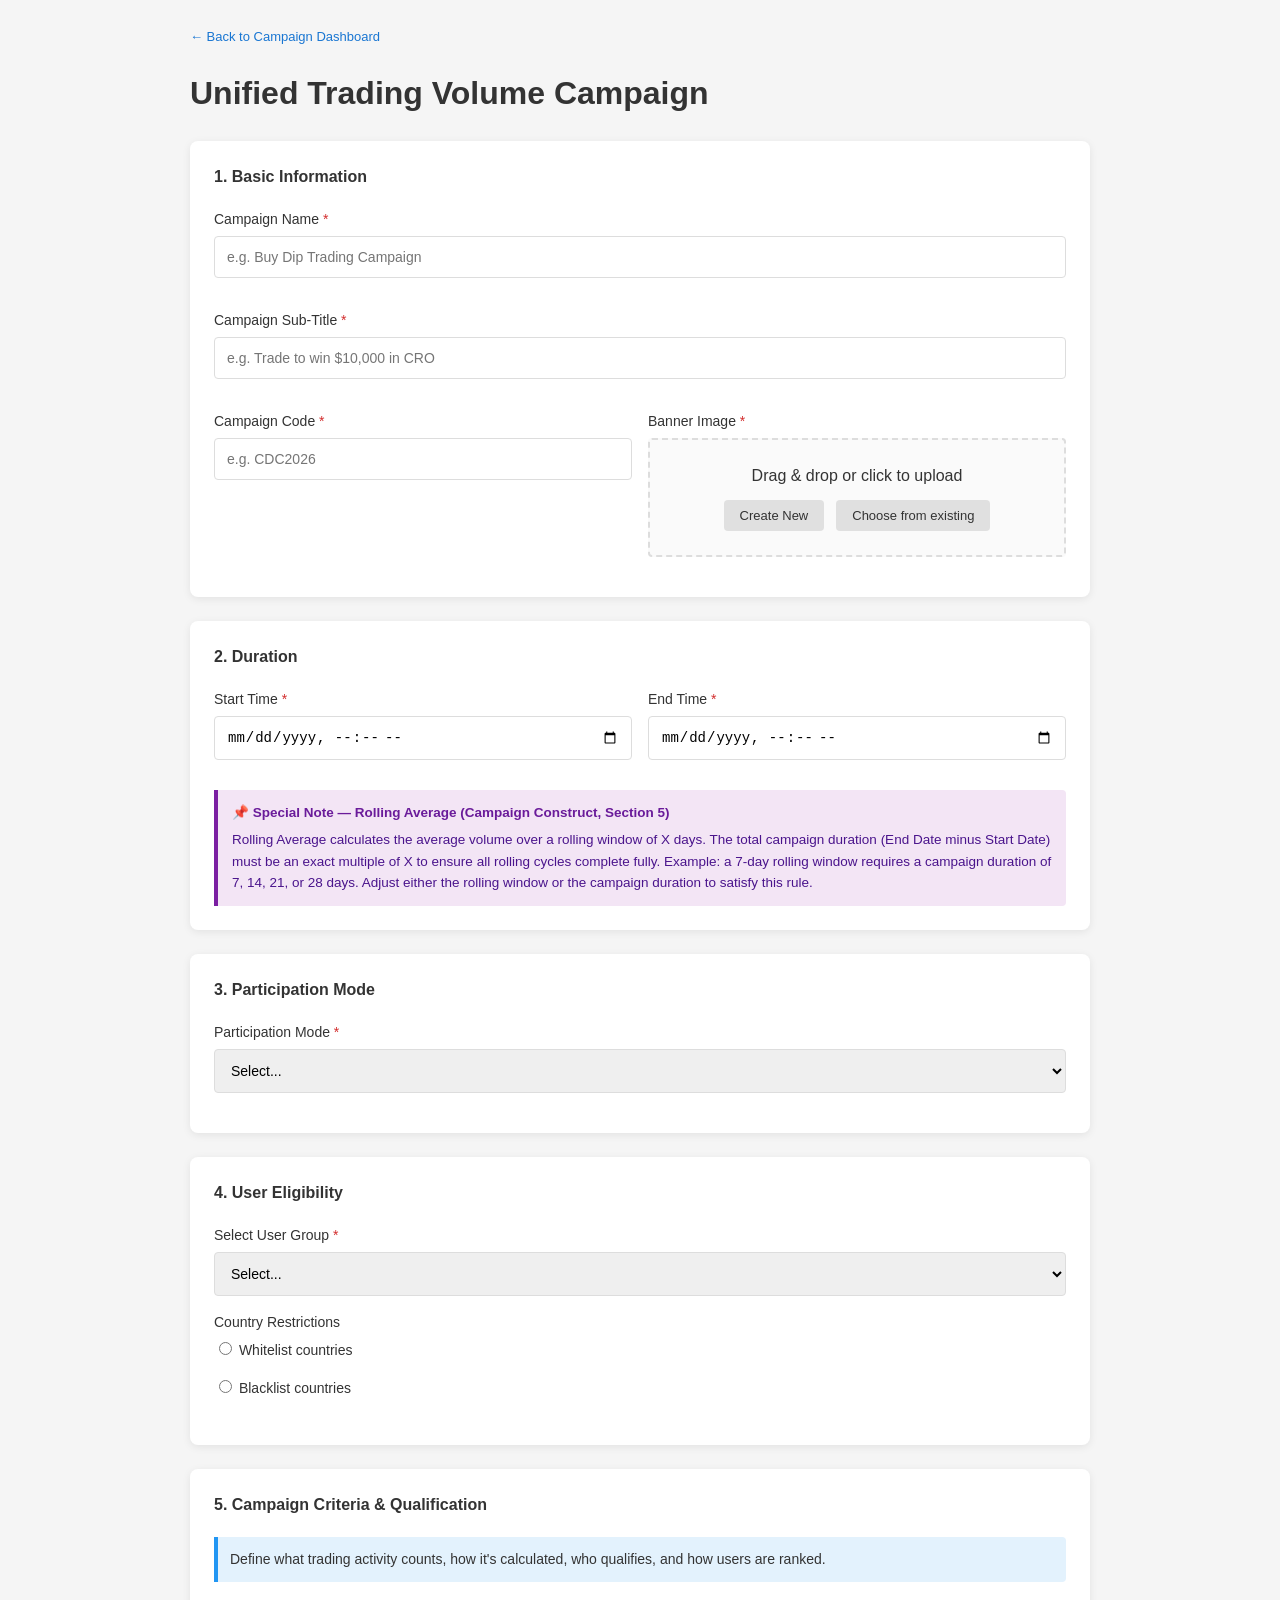
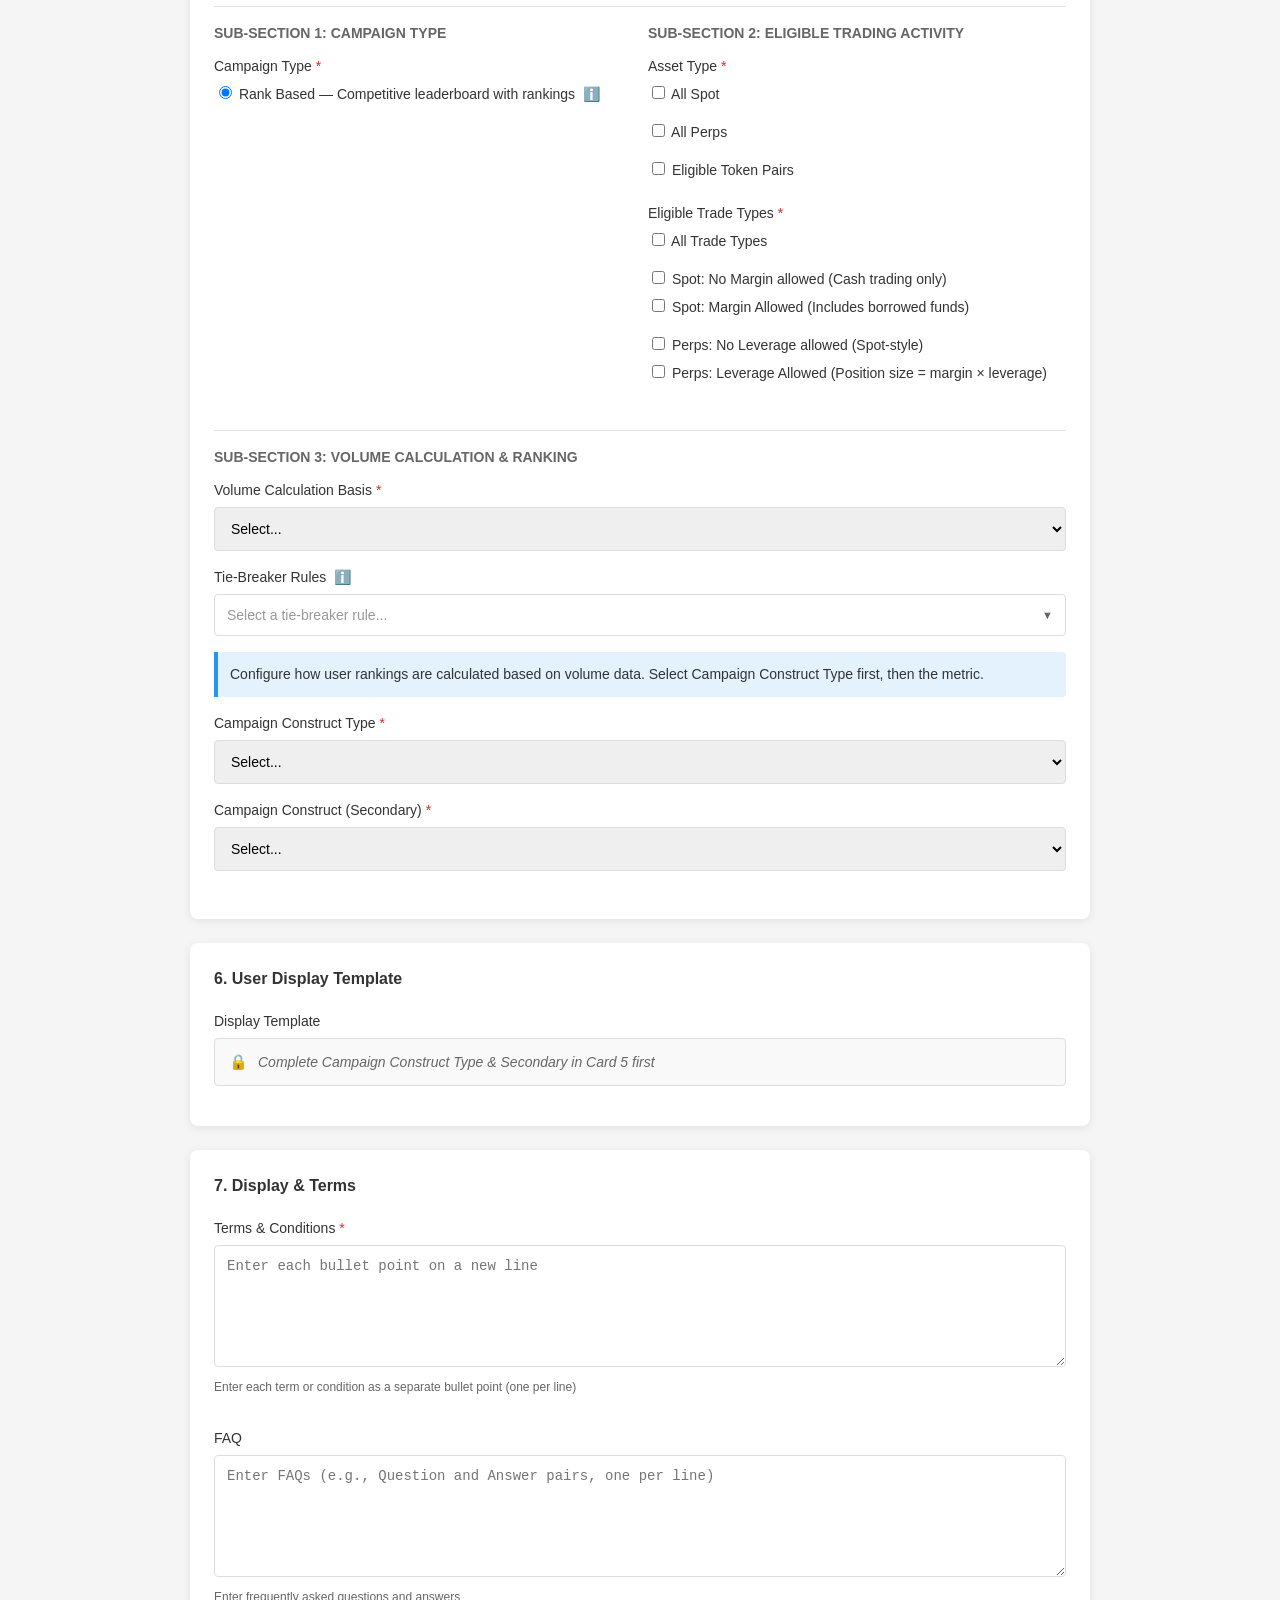
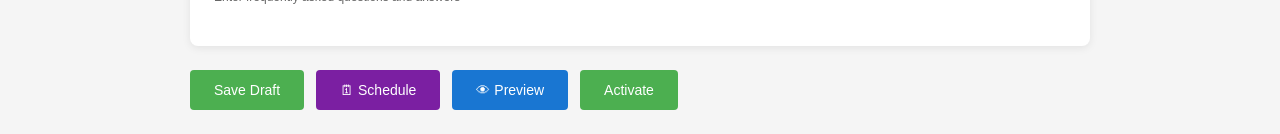
==== index.html @ dad56380 "Initial commit — Unified Campaign Management Tool Made-with: Cursor" ====
<!DOCTYPE html>
<html lang="en">
<head>
  <meta charset="UTF-8">
  <meta name="viewport" content="width=device-width, initial-scale=1.0">
  <title>Unified Trading Volume Campaign Management</title>
  <style>
    :root {
      --bg: #f5f5f5;
      --card-bg: #fff;
      --card-shadow: 0 2px 8px rgba(0,0,0,0.08);
      --card-radius: 8px;
      --text-dark: #333;
      --text-gray: #666;
      --border: #ddd;
      --border-light: #e0e0e0;
      --primary: #4CAF50;
      --primary-hover: #45a049;
      --secondary-bg: #e0e0e0;
      --info-bg: #e3f2fd;
      --info-border: #2196f3;
      --success-bg: #e8f5e9;
      --success-border: #4caf50;
      --error: #d32f2f;
      --spacing-card: 24px;
      --spacing-field: 16px;
      --input-padding: 12px;
      --input-radius: 4px;
    }

    * { box-sizing: border-box; }
    body { font-family: -apple-system, BlinkMacSystemFont, 'Segoe UI', Roboto, sans-serif; background: var(--bg); color: var(--text-dark); margin: 0; padding: 24px; line-height: 1.5; }

    .layout { max-width: 900px; margin: 0 auto; }

    .card { background: var(--card-bg); border-radius: var(--card-radius); box-shadow: var(--card-shadow); padding: 24px; margin-bottom: var(--spacing-card); }
    .card-title { font-size: 16px; font-weight: bold; color: var(--text-dark); margin: 0 0 20px 0; }
    .subheader { font-size: 14px; font-weight: 500; color: var(--text-gray); margin: 16px 0 8px 0; }
    .subsection-title { font-size: 14px; font-weight: 600; color: var(--text-dark); margin: 20px 0 10px 0; }

    .grid-2 { display: grid; grid-template-columns: 1fr 1fr; gap: var(--spacing-field); }
    .grid-2 .min-w-0 { min-width: 0; }
    .full-width { grid-column: 1 / -1; }
    .field { margin-bottom: var(--spacing-field); }
    .field label { display: block; font-size: 14px; color: var(--text-dark); margin-bottom: 6px; }
    .field label .required { color: var(--error); }
    .field input[type="text"], .field input[type="number"], .field input[type="url"], .field input[type="datetime-local"],
    .field select, .field textarea { width: 100%; padding: var(--input-padding); border: 1px solid var(--border); border-radius: var(--input-radius); font-size: 14px; }
    .field input:focus, .field select:focus, .field textarea:focus { outline: none; border-color: var(--primary); }
    .field .helper { font-size: 12px; color: var(--text-gray); margin-top: 4px; }
    .field.error input, .field.error select { border-color: var(--error); }
    .field .error-msg { font-size: 12px; color: var(--error); margin-top: 4px; }

    .info-block { background: var(--info-bg); border-left: 4px solid var(--info-border); padding: 12px; margin: 16px 0; border-radius: 0 4px 4px 0; font-size: 14px; }
    .info-block-purple { background: #f3e5f5; border-left: 4px solid #7b1fa2; padding: 12px 14px; margin: 14px 0 0; border-radius: 0 4px 4px 0; font-size: 13.5px; color: #4a148c; line-height: 1.6; }
    .info-block-purple .purple-note-title { display: block; font-weight: 700; margin-bottom: 5px; color: #6a1b9a; }
    .message-block { background: var(--success-bg); border-left: 4px solid var(--success-border); padding: 16px; margin: 16px 0; border-radius: 0 4px 4px 0; font-size: 14px; }
    .definition-block { background: var(--success-bg); border-left: 4px solid var(--success-border); padding: 16px; margin: 16px 0; border-radius: 0 4px 4px 0; font-size: 14px; color: var(--text-dark); }
    .braze-segment-msg { background: #ffebee; border-left: 4px solid var(--error); padding: 16px; margin: 16px 0; border-radius: 0 4px 4px 0; font-size: 14px; color: var(--text-dark); }

    .divider { border-top: 1px solid var(--border-light); margin: 24px 0; padding-top: 16px; }
    .divider-label { font-size: 14px; font-weight: 600; color: var(--text-gray); margin-bottom: 12px; }

    .toggle-wrap { display: flex; align-items: center; gap: 12px; }
    .toggle { width: 48px; height: 26px; background: var(--border); border-radius: 13px; cursor: pointer; position: relative; transition: background 0.2s; }
    .toggle.active { background: var(--primary); }
    .toggle::after { content: ''; position: absolute; width: 22px; height: 22px; background: #fff; border-radius: 50%; top: 2px; left: 2px; transition: left 0.2s; box-shadow: 0 1px 3px rgba(0,0,0,0.3); }
    .toggle.active::after { left: 24px; }

    .btn { padding: 12px 24px; border-radius: var(--input-radius); font-size: 14px; font-weight: 500; cursor: pointer; border: none; transition: background 0.2s; }
    .btn-primary { background: var(--primary); color: #fff; }
    .btn-primary:hover { background: var(--primary-hover); }
    .btn-secondary { background: var(--secondary-bg); color: var(--text-dark); }
    .btn-secondary:hover { background: #d0d0d0; }
    .btn-sm { padding: 8px 16px; font-size: 13px; }
    .btn-row { display: flex; gap: 12px; margin-top: 16px; }

    .checkbox-group, .radio-group { display: flex; flex-direction: column; gap: 10px; }
    .checkbox-item, .radio-item { display: flex; align-items: flex-start; gap: 8px; cursor: pointer; }
    .checkbox-item input, .radio-item input { margin-top: 3px; }
    .info-icon { color: var(--info-border); cursor: help; font-size: 14px; margin-left: 4px; }
    .tooltip { position: relative; }
    .tooltip:hover::after { content: attr(data-tooltip); position: absolute; left: 0; top: 100%; background: #333; color: #fff; padding: 8px 12px; border-radius: 4px; font-size: 12px; white-space: normal; width: 220px; z-index: 10; margin-top: 4px; }

    .drop-zone { border: 2px dashed var(--border); border-radius: var(--input-radius); padding: 24px; text-align: center; background: #fafafa; cursor: pointer; transition: border-color 0.2s; }
    .drop-zone:hover, .drop-zone.dragover { border-color: var(--primary); background: #f0f8f0; }
    .drop-zone .file-name { font-size: 13px; color: var(--text-gray); margin-top: 8px; }
    .drop-zone-actions { display: flex; gap: 12px; margin-top: 12px; justify-content: center; }

    .table-wrap { overflow-x: auto; margin-top: 12px; }
    table { width: 100%; border-collapse: collapse; font-size: 14px; }
    th, td { padding: 12px; border: 1px solid var(--border-light); text-align: left; }
    th { background: #f9f9f9; font-weight: 600; }
    .attributes-column { margin-top: 20px; border: 1px solid var(--border-light); border-radius: var(--input-radius); overflow: hidden; }
    .attributes-column .column-header { background: #f0f4f8; padding: 14px 16px; font-weight: 600; font-size: 15px; border-bottom: 1px solid var(--border-light); }
    .attributes-column .attributes-table { width: 100%; border-collapse: collapse; }
    .attributes-column .attributes-table td { padding: 12px 16px; border-bottom: 1px solid var(--border-light); vertical-align: middle; }
    .attributes-column .attributes-table td:first-child { width: 220px; font-weight: 500; color: var(--text-dark); background: #fafafa; }
    .attributes-column .attributes-table tr:last-child td { border-bottom: none; }
    .attributes-column .attributes-table input, .attributes-column .attributes-table select { width: 100%; max-width: 320px; }
    .table-actions { display: flex; gap: 8px; align-items: center; }
    .multi-select-inline { display: flex; flex-wrap: wrap; gap: 8px; }
    .multi-select-inline label { display: flex; align-items: center; gap: 4px; font-weight: normal; }


    .hidden { display: none !important; }
    .disabled { opacity: 0.6; pointer-events: none; }

    /* Preview button */
    .btn-preview { background: #1976d2; color: #fff; }
    .btn-preview:hover { background: #1565c0; }

    /* Schedule button */
    .btn-scheduled { background: #7b1fa2; color: #fff; }
    .btn-scheduled:hover { background: #6a1b9a; }

    /* ── End-user Preview Modal ─────────────────────────────────────── */
    .preview-modal-overlay { display: none; position: fixed; inset: 0; z-index: 1000; flex-direction: column; }
    .preview-modal-overlay.open { display: flex; }

    /* Top bar */
    .eu-close-bar { background: #12122a; color: #fff; display: flex; align-items: center; justify-content: space-between; padding: 10px 20px; flex-shrink: 0; border-bottom: 1px solid #2a2a4a; gap: 12px; }
    .eu-close-bar-left { display: flex; align-items: center; gap: 10px; font-size: 13px; font-weight: 500; }
    .eu-preview-tag { background: #1976d2; color: #fff; font-size: 10px; font-weight: 700; padding: 3px 9px; border-radius: 10px; letter-spacing: 0.06em; text-transform: uppercase; }
    .eu-close-btn { background: none; border: 1px solid #444; color: #ccc; padding: 6px 16px; border-radius: 4px; cursor: pointer; font-size: 13px; }
    .eu-close-btn:hover { background: #333; color: #fff; }

    /* Page container */
    .eu-page { flex: 1; overflow-y: auto; background: #080814; color: #fff; font-family: -apple-system, BlinkMacSystemFont, 'Segoe UI', Roboto, sans-serif; }

    /* Nav */
    .eu-nav { background: #0d0d1c; border-bottom: 1px solid #1e1e36; padding: 0 28px; display: flex; align-items: center; justify-content: space-between; height: 52px; }
    .eu-nav-logo { font-weight: 800; font-size: 15px; letter-spacing: 0.02em; display: flex; align-items: center; gap: 8px; }
    .eu-nav-logo-icon { width: 28px; height: 28px; background: linear-gradient(135deg,#1976d2,#42a5f5); border-radius: 6px; display:flex; align-items:center; justify-content:center; font-size:14px; }
    .eu-nav-links { display: flex; gap: 22px; font-size: 13px; color: #888; }
    .eu-nav-btn { background: #1976d2; color: #fff; padding: 7px 18px; border-radius: 5px; font-size: 13px; font-weight: 600; border: none; cursor: pointer; }

    /* Hero */
    .eu-hero { position: relative; min-height: 300px; display: flex; flex-direction: column; align-items: center; justify-content: center; padding: 50px 24px 40px; text-align: center; overflow: hidden; }
    .eu-hero-bg { position: absolute; inset: 0; background: linear-gradient(135deg,#0d0d2e 0%,#1a083a 45%,#08142e 100%); }
    .eu-hero-overlay { position: absolute; inset: 0; background: url("data:image/svg+xml,%3Csvg width='60' height='60' viewBox='0 0 60 60' xmlns='http://www.w3.org/2000/svg'%3E%3Cg fill='none' fill-rule='evenodd'%3E%3Cg fill='%23ffffff' fill-opacity='0.02'%3E%3Cpath d='M36 34v-4h-2v4h-4v2h4v4h2v-4h4v-2h-4zm0-30V0h-2v4h-4v2h4v4h2V6h4V4h-4zM6 34v-4H4v4H0v2h4v4h2v-4h4v-2H6zM6 4V0H4v4H0v2h4v4h2V6h4V4H6z'/%3E%3C/g%3E%3C/g%3E%3C/svg%3E"); }
    .eu-hero-content { position: relative; z-index: 2; max-width: 560px; }
    .eu-hero-eyebrow { font-size: 11px; font-weight: 700; text-transform: uppercase; letter-spacing: 0.12em; color: #42a5f5; margin-bottom: 10px; }
    .eu-hero-title { font-size: 38px; font-weight: 900; margin: 0 0 10px; letter-spacing: -0.03em; line-height: 1.1; }
    .eu-hero-subtitle { font-size: 16px; color: #99aacc; margin: 0 0 24px; }
    .eu-countdown-wrap { margin-bottom: 24px; }
    .eu-countdown-label { font-size: 12px; color: #666; margin-bottom: 8px; text-transform: uppercase; letter-spacing: 0.08em; }
    .eu-countdown { display: flex; align-items: flex-start; justify-content: center; gap: 8px; }
    .eu-timer-unit { display: flex; flex-direction: column; align-items: center; }
    .eu-timer-block { background: rgba(255,255,255,0.08); border: 1px solid rgba(255,255,255,0.1); border-radius: 8px; padding: 8px 14px; font-size: 26px; font-weight: 800; min-width: 60px; text-align: center; line-height: 1; }
    .eu-timer-name { font-size: 10px; color: #666; margin-top: 4px; letter-spacing: 0.06em; }
    .eu-timer-sep { font-size: 24px; font-weight: 700; color: #444; padding-top: 8px; }
    .eu-cta-btn { background: linear-gradient(135deg,#1976d2,#42a5f5); color: #fff; border: none; padding: 13px 40px; border-radius: 7px; font-size: 15px; font-weight: 700; cursor: pointer; letter-spacing: 0.02em; }

    /* Tabs */
    .eu-tabs { background: #0d0d1c; border-bottom: 1px solid #1e1e36; display: flex; padding: 0 28px; }
    .eu-tab { padding: 15px 22px; font-size: 14px; color: #666; cursor: pointer; border-bottom: 2px solid transparent; transition: all 0.15s; white-space: nowrap; }
    .eu-tab:hover { color: #aaa; }
    .eu-tab.active { color: #fff; border-bottom-color: #1976d2; font-weight: 600; }

    /* Content area */
    .eu-content { padding: 28px; max-width: 900px; margin: 0 auto; }
    .eu-tab-pane { display: none; }
    .eu-tab-pane.active { display: block; }

    /* Rewards */
    .eu-section-intro { font-size: 13px; color: #888; margin-bottom: 20px; line-height: 1.6; }
    .eu-wta-box { background: linear-gradient(135deg,#111130,#0d1830); border: 1px solid #2a3a6a; border-radius: 12px; padding: 22px 26px; margin-bottom: 20px; display: flex; align-items: center; gap: 22px; }
    .eu-wta-img { width: 88px; height: 88px; border-radius: 10px; background: linear-gradient(135deg,#1a1a3a,#0d2040); display: flex; align-items: center; justify-content: center; font-size: 38px; flex-shrink: 0; border: 1px solid #2a3a6a; }
    .eu-wta-badge { display: inline-block; background: #f57c00; color: #fff; font-size: 10px; font-weight: 700; padding: 2px 9px; border-radius: 10px; margin-bottom: 8px; letter-spacing: 0.05em; }
    .eu-wta-prize-amount { font-size: 30px; font-weight: 900; margin: 4px 0; }
    .eu-wta-desc { font-size: 12px; color: #778; line-height: 1.5; }
    .eu-prize-grid { display: grid; grid-template-columns: repeat(3,1fr); gap: 12px; }
    .eu-prize-card { background: #0e0e20; border: 1px solid #1e1e36; border-radius: 10px; padding: 18px 14px; text-align: center; }
    .eu-prize-rank-label { font-size: 10px; font-weight: 700; text-transform: uppercase; letter-spacing: 0.06em; margin-bottom: 8px; padding: 3px 10px; border-radius: 10px; display: inline-block; }
    .eu-prize-rank-label.r1 { background: rgba(255,215,0,0.15); color: #ffd700; }
    .eu-prize-rank-label.r2 { background: rgba(192,192,192,0.12); color: #c0c0c0; }
    .eu-prize-rank-label.r3 { background: rgba(205,127,50,0.15); color: #cd7f32; }
    .eu-prize-rank-label.rN { background: rgba(99,99,180,0.15); color: #9999ee; }
    .eu-prize-amount { font-size: 22px; font-weight: 800; margin: 6px 0 4px; }
    .eu-prize-vol { font-size: 11px; color: #556; }

    /* Leaderboard */
    .eu-my-stats { background: #0e0e22; border: 1px solid #1976d2; border-radius: 10px; padding: 14px 20px; display: flex; align-items: center; gap: 0; margin-bottom: 22px; }
    .eu-my-avatar { width: 38px; height: 38px; background: #1a2a4a; border-radius: 50%; display: flex; align-items: center; justify-content: center; font-size: 18px; margin-right: 14px; flex-shrink: 0; }
    .eu-my-name { font-weight: 700; font-size: 14px; }
    .eu-my-handle { font-size: 11px; color: #555; }
    .eu-my-stat-group { margin-left: auto; display: flex; gap: 28px; }
    .eu-my-stat { text-align: right; }
    .eu-my-stat-label { font-size: 11px; color: #666; margin-bottom: 2px; text-transform: uppercase; letter-spacing: 0.05em; }
    .eu-my-stat-value { font-size: 20px; font-weight: 800; }
    .eu-qualified-tag { font-size: 10px; background: rgba(76,175,80,0.2); color: #4caf50; border-radius: 8px; padding: 1px 7px; margin-left: 5px; vertical-align: middle; font-weight: 600; }
    .eu-lb-table { width: 100%; border-collapse: collapse; font-size: 13px; }
    .eu-lb-table thead th { text-align: left; padding: 9px 14px; color: #555; font-size: 11px; font-weight: 700; text-transform: uppercase; letter-spacing: 0.06em; border-bottom: 1px solid #1e1e36; }
    .eu-lb-table tbody td { padding: 11px 14px; border-bottom: 1px solid #0f0f22; }
    .eu-lb-table tbody tr:hover td { background: #0e0e22; }
    .eu-lb-num { font-weight: 800; color: #666; }
    .eu-lb-num.g { color: #ffd700; }
    .eu-lb-num.s { color: #c0c0c0; }
    .eu-lb-num.b { color: #cd7f32; }
    .eu-lb-vol { font-weight: 700; color: #dde; }
    .eu-lb-reward { color: #4caf50; font-weight: 700; }

    /* How to Participate */
    .eu-steps { display: grid; grid-template-columns: repeat(2,1fr); gap: 14px; }
    .eu-step { background: #0e0e22; border: 1px solid #1e1e36; border-radius: 10px; padding: 18px; display: flex; gap: 14px; align-items: flex-start; }
    .eu-step-num { width: 34px; height: 34px; border-radius: 50%; background: #1976d2; display: flex; align-items: center; justify-content: center; font-weight: 800; font-size: 15px; flex-shrink: 0; }
    .eu-step-title { font-weight: 700; font-size: 14px; margin-bottom: 5px; }
    .eu-step-desc { font-size: 12px; color: #778; line-height: 1.6; }

    /* Rules */
    .eu-rules-title { font-size: 18px; font-weight: 700; margin-bottom: 16px; }
    .eu-rules-list { list-style: none; padding: 0; margin: 0 0 28px; }
    .eu-rules-list li { padding: 9px 0 9px 18px; border-bottom: 1px solid #111128; font-size: 13px; color: #99aacc; line-height: 1.7; position: relative; }
    .eu-rules-list li::before { content: '•'; position: absolute; left: 0; color: #1976d2; font-weight: 900; font-size: 16px; line-height: 1.5; }
    .eu-faq-title { font-size: 18px; font-weight: 700; margin: 28px 0 16px; }
    .eu-faq-item { background: #0e0e22; border: 1px solid #1e1e36; border-radius: 8px; padding: 14px 18px; margin-bottom: 10px; }
    .eu-faq-q { font-size: 14px; font-weight: 600; margin-bottom: 6px; }
    .eu-faq-a { font-size: 13px; color: #778; line-height: 1.6; }

    /* Custom checkbox dropdown */
    .checkbox-dropdown { position: relative; width: 100%; }
    .checkbox-dropdown-trigger { width: 100%; padding: var(--input-padding); border: 1px solid var(--border); border-radius: var(--input-radius); font-size: 14px; background: #fff; cursor: pointer; display: flex; justify-content: space-between; align-items: center; user-select: none; text-align: left; }
    .checkbox-dropdown-trigger:focus { outline: none; border-color: var(--primary); }
    .checkbox-dropdown-trigger .trigger-label { color: var(--text-dark); flex: 1; overflow: hidden; text-overflow: ellipsis; white-space: nowrap; }
    .checkbox-dropdown-trigger .trigger-label.placeholder { color: #999; }
    .checkbox-dropdown-trigger .trigger-arrow { font-size: 11px; color: var(--text-gray); margin-left: 8px; transition: transform 0.2s; flex-shrink: 0; }
    .checkbox-dropdown-trigger.open .trigger-arrow { transform: rotate(180deg); }
    .checkbox-dropdown-panel { display: none; position: absolute; top: calc(100% + 4px); left: 0; right: 0; background: #fff; border: 1px solid var(--border); border-radius: var(--input-radius); box-shadow: 0 4px 16px rgba(0,0,0,0.12); z-index: 100; max-height: 320px; overflow-y: auto; }
    .checkbox-dropdown-panel.open { display: block; }
    .checkbox-dropdown-search { padding: 10px 12px; border-bottom: 1px solid var(--border-light); }
    .checkbox-dropdown-search input { width: 100%; padding: 8px 10px; border: 1px solid var(--border); border-radius: var(--input-radius); font-size: 13px; }
    .checkbox-dropdown-search input:focus { outline: none; border-color: var(--primary); }
    .checkbox-dropdown-group-label { padding: 8px 12px 4px; font-size: 11px; font-weight: 700; color: var(--text-gray); text-transform: uppercase; letter-spacing: 0.05em; background: #f9f9f9; border-bottom: 1px solid var(--border-light); }
    .checkbox-dropdown-item { display: flex; align-items: center; gap: 10px; padding: 9px 14px; cursor: pointer; font-size: 14px; transition: background 0.1s; }
    .checkbox-dropdown-item:hover { background: #f5f5f5; }
    .checkbox-dropdown-item input[type="checkbox"] { width: 15px; height: 15px; accent-color: var(--primary); flex-shrink: 0; cursor: pointer; margin: 0; }
    .checkbox-dropdown-item.checked { background: #f0faf0; }
    .checkbox-dropdown-footer { padding: 8px 12px; border-top: 1px solid var(--border-light); display: flex; justify-content: space-between; align-items: center; background: #fafafa; }
    .checkbox-dropdown-footer span { font-size: 12px; color: var(--text-gray); }
    .checkbox-dropdown-footer button { font-size: 12px; color: var(--error); background: none; border: none; cursor: pointer; padding: 0; }
    .checkbox-dropdown-footer button:hover { text-decoration: underline; }
    /* Auto-selected template display */
    .template-auto-display { display: flex; align-items: center; gap: 10px; padding: 12px 14px; border: 1px solid var(--border); border-radius: var(--input-radius); background: #f9f9f9; font-size: 14px; }
    .template-auto-display .template-auto-icon { font-size: 15px; flex-shrink: 0; }
    #templateAutoName { flex: 1; color: var(--text-gray); font-style: italic; }
    #templateAutoName.resolved { color: var(--text-dark); font-style: normal; font-weight: 500; }
    .template-auto-tag { background: var(--primary); color: #fff; font-size: 10px; font-weight: 700; padding: 3px 7px; border-radius: 10px; letter-spacing: 0.06em; flex-shrink: 0; }

    /* Payload template panel */
    .template-payload-header { display: flex; align-items: center; gap: 10px; background: #f0f4f8; border: 1px solid var(--border-light); border-radius: var(--input-radius) var(--input-radius) 0 0; padding: 12px 16px; font-weight: 600; font-size: 14px; margin-top: 16px; }
    .template-payload-badge { background: var(--primary); color: #fff; font-size: 11px; font-weight: 600; padding: 3px 8px; border-radius: 10px; text-transform: uppercase; letter-spacing: 0.04em; }
    .template-payload-body { border: 1px solid var(--border-light); border-top: none; border-radius: 0 0 var(--input-radius) var(--input-radius); padding: 20px; }
    .template-section-title { font-size: 12px; font-weight: 700; color: var(--text-gray); text-transform: uppercase; letter-spacing: 0.06em; margin: 0 0 12px 0; padding-bottom: 6px; border-bottom: 1px solid var(--border-light); }
    .template-payload-grid { display: grid; grid-template-columns: 1fr 1fr; gap: 14px; margin-bottom: 20px; }
    .template-payload-grid .full { grid-column: 1 / -1; }
    .template-field label { display: block; font-size: 13px; color: var(--text-dark); margin-bottom: 5px; font-weight: 500; }
    .template-field input, .template-field select, .template-field textarea { width: 100%; padding: 10px 12px; border: 1px solid var(--border); border-radius: var(--input-radius); font-size: 13px; }
    .template-field input:focus, .template-field select:focus, .template-field textarea:focus { outline: none; border-color: var(--primary); }
    .template-field .helper { font-size: 11px; color: var(--text-gray); margin-top: 3px; }
    /* Watermark overlay on payload panel */
    #templatePayloadPanel { position: relative; }
    #templatePayloadPanel::after {
      content: "This section will be designed once Tim Chen provides the template design";
      position: absolute;
      top: 50%; left: 50%;
      transform: translate(-50%, -50%) rotate(-35deg);
      font-size: 22px;
      font-weight: 800;
      color: rgba(25, 118, 210, 0.18);
      white-space: nowrap;
      pointer-events: none;
      letter-spacing: 0.01em;
      text-align: center;
      z-index: 5;
      width: 120%;
      line-height: 1.4;
    }

    /* Radio inside dropdown styled like checkmark */
    .checkbox-dropdown-item input[type="radio"] { width: 15px; height: 15px; accent-color: var(--primary); flex-shrink: 0; cursor: pointer; margin: 0; }
  </style>
</head>
<body>
  <div class="layout">
    <div class="form-main">
      <div style="margin-bottom:16px;">
        <a href="dashboard.html" style="font-size:13px;color:#1976d2;text-decoration:none;display:inline-flex;align-items:center;gap:5px;">
          ← Back to Campaign Dashboard
        </a>
      </div>
      <h1 style="margin-bottom: 24px;">Unified Trading Volume Campaign</h1>

      <!-- CARD 1: BASIC INFORMATION -->
      <div class="card">
        <h2 class="card-title">1. Basic Information</h2>
        <div class="grid-2">
          <div class="field full-width">
            <label>Campaign Name <span class="required">*</span></label>
            <input type="text" id="campaignName" placeholder="e.g. Buy Dip Trading Campaign">
            <span class="error-msg" id="err-campaignName"></span>
          </div>
          <div class="field full-width">
            <label>Campaign Sub-Title <span class="required">*</span></label>
            <input type="text" id="campaignSubTitle" placeholder="e.g. Trade to win $10,000 in CRO">
            <span class="error-msg" id="err-campaignSubTitle"></span>
          </div>
          <div class="field">
            <label>Campaign Code <span class="required">*</span></label>
            <input type="text" id="campaignCode" placeholder="e.g. CDC2026">
            <span class="error-msg" id="err-campaignCode"></span>
          </div>
          <div class="field">
            <label>Banner Image <span class="required">*</span></label>
            <div class="drop-zone" id="bannerDropZone">
              <span>Drag & drop or click to upload</span>
              <div class="file-name" id="bannerFileName"></div>
              <div class="drop-zone-actions">
                <button type="button" class="btn btn-secondary btn-sm" id="btnCreateBanner">Create New</button>
                <button type="button" class="btn btn-secondary btn-sm" id="btnChooseBanner">Choose from existing</button>
              </div>
            </div>
            <input type="file" id="bannerFile" accept="image/*" style="display:none">
            <span class="error-msg" id="err-banner"></span>
          </div>
        </div>
      </div>

      <!-- CARD 2: DURATION -->
      <div class="card">
        <h2 class="card-title">2. Duration</h2>
        <div id="durationFields">
          <div class="grid-2">
            <div class="field">
              <label>Start Time <span class="required">*</span></label>
              <input type="datetime-local" id="startTime" placeholder="Campaign start time">
              <span class="error-msg" id="err-startTime"></span>
            </div>
            <div class="field">
              <label>End Time <span class="required">*</span></label>
              <input type="datetime-local" id="endTime" placeholder="Campaign end time">
              <span class="error-msg" id="err-endTime"></span>
            </div>
          </div>
          <div class="info-block-purple">
            <span class="purple-note-title">📌 Special Note — Rolling Average (Campaign Construct, Section 5)</span>
            Rolling Average calculates the average volume over a rolling window of X days. The total campaign duration (End Date minus Start Date) must be an exact multiple of X to ensure all rolling cycles complete fully. Example: a 7-day rolling window requires a campaign duration of 7, 14, 21, or 28 days. Adjust either the rolling window or the campaign duration to satisfy this rule.
          </div>
        </div>
      </div>

      <!-- CARD 3: PARTICIPATION MODE -->
      <div class="card">
        <h2 class="card-title">3. Participation Mode</h2>
        <div class="field">
          <label>Participation Mode <span class="required">*</span></label>
          <select id="participationMode">
            <option value="">Select...</option>
            <option value="opt-in">Opt-In Required (Users must register)</option>
            <option value="automatic">Automatic (All eligible users included)</option>
          </select>
        </div>
        <div id="registrationDates" class="hidden">
          <div class="grid-2">
            <div class="field">
              <label>Registration Opens <span class="required">*</span></label>
              <input type="datetime-local" id="registrationOpens">
              <span class="error-msg" id="err-regOpens"></span>
            </div>
            <div class="field">
              <label>Registration Closes <span class="required">*</span></label>
              <input type="datetime-local" id="registrationCloses">
              <span class="error-msg" id="err-regCloses"></span>
            </div>
          </div>
        </div>
      </div>

      <!-- CARD 4: USER ELIGIBILITY -->
      <div class="card">
        <h2 class="card-title">4. User Eligibility</h2>
        <div class="field">
          <label>Select User Group <span class="required">*</span></label>
          <select id="userGroup">
            <option value="">Select...</option>
            <option value="all">All Users</option>
            <option value="vip">VIP User</option>
            <option value="segments">Braze Segment</option>
          </select>
        </div>
        <div id="customBrazeSegmentRow" class="field hidden">
          <label>Custom Braze Segment</label>
          <select id="customBrazeSegment">
            <option value="">Select...</option>
          </select>
        </div>
        <div id="brazeSegmentMsg" class="braze-segment-msg hidden">If your user eligibility segment isn't showing in the "Custom Braze Segment" dropdown, create it in Braze first—it will then appear automatically in "Custom Braze Segment" dropdown. Contact the Exchange CRM team for assistance with segment creation.</div>
        <div class="field">
          <label>Country Restrictions</label>
          <div class="radio-group">
            <label class="radio-item">
              <input type="radio" name="countryRestrictionType" value="whitelist">
              <span>Whitelist countries</span>
            </label>
            <label class="radio-item">
              <input type="radio" name="countryRestrictionType" value="blacklist">
              <span>Blacklist countries</span>
            </label>
          </div>
        </div>
        <div id="countryListRow" class="field hidden">
          <label id="countryListLabel"></label>
          <select id="countryList" multiple style="min-height: 80px;">
            <option value="US">United States</option>
            <option value="GB">United Kingdom</option>
            <option value="DE">Germany</option>
            <option value="FR">France</option>
            <option value="JP">Japan</option>
            <option value="AU">Australia</option>
            <option value="CA">Canada</option>
            <option value="SG">Singapore</option>
          </select>
        </div>
      </div>

      <!-- CARD 5: CAMPAIGN CRITERIA -->
      <div class="card" id="card5">
        <h2 class="card-title">5. Campaign Criteria & Qualification</h2>
        <div class="info-block">Define what trading activity counts, how it's calculated, who qualifies, and how users are ranked.</div>

        <div class="divider grid-2">
          <div>
            <div class="divider-label">SUB-SECTION 1: CAMPAIGN TYPE</div>
            <div class="field">
              <label>Campaign Type <span class="required">*</span></label>
              <div class="radio-group">
                <label class="radio-item">
                  <input type="radio" name="campaignType" value="rank-based" checked>
                  <span>Rank Based — Competitive leaderboard with rankings</span>
                  <span class="info-icon tooltip" data-tooltip="Public leaderboard shows user rankings. Top performers win prizes.">ℹ️</span>
                </label>
              </div>
            </div>
          </div>
          <div>
            <div class="divider-label">SUB-SECTION 2: ELIGIBLE TRADING ACTIVITY</div>

            <!-- Asset Type — 3 options, any combination allowed -->
            <div class="field">
              <label>Asset Type <span class="required">*</span></label>
              <div class="checkbox-group" id="assetTypeGroup">
                <label class="checkbox-item"><input type="checkbox" name="assetType" value="spot"> All Spot</label>
                <label class="checkbox-item"><input type="checkbox" name="assetType" value="perps"> All Perps</label>
                <label class="checkbox-item"><input type="checkbox" name="assetType" value="token-pairs"> Eligible Token Pairs</label>
              </div>
            </div>

            <!-- Token Pairs dropdown — shown only when "Eligible Token Pairs" is checked -->
            <div id="tokenPairsRow" class="field hidden">
              <label>Select Token Pairs <span class="info-icon tooltip" data-tooltip="Only volume from these specific pairs will count toward the campaign. You can select any combination.">ℹ️</span></label>
              <div class="checkbox-dropdown" id="tokenPairsDropdown">
                <button type="button" class="checkbox-dropdown-trigger" id="tokenPairsTrigger" aria-haspopup="listbox" aria-expanded="false">
                  <span class="trigger-label placeholder" id="tokenPairsTriggerLabel">Select token pairs...</span>
                  <span class="trigger-arrow">▼</span>
                </button>
                <div class="checkbox-dropdown-panel" id="tokenPairsPanel" role="listbox" aria-multiselectable="true">
                  <div class="checkbox-dropdown-search">
                    <input type="text" id="tokenPairsSearch" placeholder="Search pairs..." autocomplete="off">
                  </div>
                  <div id="tokenPairsList">
                    <div class="checkbox-dropdown-group-label">Spot Pairs</div>
                    <label class="checkbox-dropdown-item" data-group="spot"><input type="checkbox" value="BTC_USD"> BTC/USD</label>
                    <label class="checkbox-dropdown-item" data-group="spot"><input type="checkbox" value="ETH_USD"> ETH/USD</label>
                    <label class="checkbox-dropdown-item" data-group="spot"><input type="checkbox" value="CRO_USD"> CRO/USD</label>
                    <label class="checkbox-dropdown-item" data-group="spot"><input type="checkbox" value="SOL_USD"> SOL/USD</label>
                    <label class="checkbox-dropdown-item" data-group="spot"><input type="checkbox" value="XRP_USD"> XRP/USD</label>
                    <label class="checkbox-dropdown-item" data-group="spot"><input type="checkbox" value="BNB_USD"> BNB/USD</label>
                    <label class="checkbox-dropdown-item" data-group="spot"><input type="checkbox" value="ADA_USD"> ADA/USD</label>
                    <label class="checkbox-dropdown-item" data-group="spot"><input type="checkbox" value="DOGE_USD"> DOGE/USD</label>
                    <label class="checkbox-dropdown-item" data-group="spot"><input type="checkbox" value="AVAX_USD"> AVAX/USD</label>
                    <label class="checkbox-dropdown-item" data-group="spot"><input type="checkbox" value="MATIC_USD"> MATIC/USD</label>
                    <label class="checkbox-dropdown-item" data-group="spot"><input type="checkbox" value="DOT_USD"> DOT/USD</label>
                    <label class="checkbox-dropdown-item" data-group="spot"><input type="checkbox" value="LTC_USD"> LTC/USD</label>
                    <label class="checkbox-dropdown-item" data-group="spot"><input type="checkbox" value="LINK_USD"> LINK/USD</label>
                    <label class="checkbox-dropdown-item" data-group="spot"><input type="checkbox" value="UNI_USD"> UNI/USD</label>
                    <label class="checkbox-dropdown-item" data-group="spot"><input type="checkbox" value="ATOM_USD"> ATOM/USD</label>
                    <div class="checkbox-dropdown-group-label">Perps Pairs</div>
                    <label class="checkbox-dropdown-item" data-group="perps"><input type="checkbox" value="BTCUSD-PERP"> BTCUSD-PERP</label>
                    <label class="checkbox-dropdown-item" data-group="perps"><input type="checkbox" value="ETHUSD-PERP"> ETHUSD-PERP</label>
                    <label class="checkbox-dropdown-item" data-group="perps"><input type="checkbox" value="SOLUSD-PERP"> SOLUSD-PERP</label>
                    <label class="checkbox-dropdown-item" data-group="perps"><input type="checkbox" value="XRPUSD-PERP"> XRPUSD-PERP</label>
                    <label class="checkbox-dropdown-item" data-group="perps"><input type="checkbox" value="BNBUSD-PERP"> BNBUSD-PERP</label>
                    <label class="checkbox-dropdown-item" data-group="perps"><input type="checkbox" value="ADAUSD-PERP"> ADAUSD-PERP</label>
                    <label class="checkbox-dropdown-item" data-group="perps"><input type="checkbox" value="DOGEUSD-PERP"> DOGEUSD-PERP</label>
                    <label class="checkbox-dropdown-item" data-group="perps"><input type="checkbox" value="AVAXUSD-PERP"> AVAXUSD-PERP</label>
                    <label class="checkbox-dropdown-item" data-group="perps"><input type="checkbox" value="LINKUSD-PERP"> LINKUSD-PERP</label>
                    <label class="checkbox-dropdown-item" data-group="perps"><input type="checkbox" value="MATICUSD-PERP"> MATICUSD-PERP</label>
                  </div>
                  <div class="checkbox-dropdown-footer">
                    <span id="tokenPairsCount">0 selected</span>
                    <button type="button" id="tokenPairsClear">Clear all</button>
                  </div>
                </div>
              </div>
              <div class="helper">Select one or more token pairs. Volume from these pairs only will count toward the leaderboard.</div>
            </div>

            <!-- Eligible Trade Types — always visible, independent of asset type -->
            <div class="field">
              <label>Eligible Trade Types <span class="required">*</span></label>
              <div class="checkbox-group" id="tradeTypesGroup">
                <label class="checkbox-item"><input type="checkbox" id="allTradeTypes"> All Trade Types</label>
                <div id="spotTradeTypes">
                  <label class="checkbox-item"><input type="checkbox" name="tradeType" value="spot-no-margin"> Spot: No Margin allowed (Cash trading only)</label>
                  <label class="checkbox-item"><input type="checkbox" name="tradeType" value="spot-margin"> Spot: Margin Allowed (Includes borrowed funds)</label>
                </div>
                <div id="perpsTradeTypes">
                  <label class="checkbox-item"><input type="checkbox" name="tradeType" value="perps-no-leverage"> Perps: No Leverage allowed (Spot-style)</label>
                  <label class="checkbox-item"><input type="checkbox" name="tradeType" value="perps-leverage"> Perps: Leverage Allowed (Position size = margin × leverage)</label>
                </div>
              </div>
            </div>
          </div>
        </div>

        <div class="divider">
          <div class="divider-label">SUB-SECTION 3: VOLUME CALCULATION & RANKING</div>
          <div class="field">
            <label>Volume Calculation Basis <span class="required">*</span>
              <span class="info-icon tooltip" id="volumeBasisTooltip" data-tooltip="Select an option to see explanation" style="display:none">ℹ️</span>
            </label>
            <select id="volumeCalculationBasis">
              <option value="">Select...</option>
              <option value="total" data-tooltip="Simple sum of all eligible trading activity.">All Volume</option>
              <option value="taker" data-tooltip="Rank based only on liquidity-taking volume.">Taker Volume Only</option>
              <option value="maker" data-tooltip="Rank based only on liquidity-providing volume.">Maker Volume Only</option>
              <option value="buy" data-tooltip="Only long positions count toward ranking.">Buy Volume Only</option>
              <option value="sell" data-tooltip="Only short positions count toward ranking.">Sell Volume Only</option>
              <option value="net" data-tooltip="Net exposure. High buy + high sell = low net.">Net Volume (Buy - Sell, absolute value)</option>
            </select>
            <div id="volumeBasisHelper" class="helper" style="display:none"></div>
          </div>

          <div class="field">
            <label>Tie-Breaker Rules <span class="info-icon tooltip" data-tooltip="If two users tie on volume, this rule decides who ranks higher. Only one rule can be selected.">ℹ️</span></label>
            <div class="checkbox-dropdown" id="tieBreakerDropdown">
              <button type="button" class="checkbox-dropdown-trigger" id="tieBreakerTrigger" aria-haspopup="listbox" aria-expanded="false">
                <span class="trigger-label placeholder" id="tieBreakerTriggerLabel">Select a tie-breaker rule...</span>
                <span class="trigger-arrow">▼</span>
              </button>
              <div class="checkbox-dropdown-panel" id="tieBreakerPanel" role="listbox">
                <label class="checkbox-dropdown-item" data-value="highestProfit">
                  <input type="radio" name="tieBreakerRule" value="highestProfit"> Highest Profit
                </label>
                <label class="checkbox-dropdown-item" data-value="highestTrades">
                  <input type="radio" name="tieBreakerRule" value="highestTrades"> Highest Number of Trades
                </label>
                <label class="checkbox-dropdown-item" data-value="lowestTrades">
                  <input type="radio" name="tieBreakerRule" value="lowestTrades"> Lowest Number of Trades
                </label>
                <label class="checkbox-dropdown-item" data-value="lowestDrawdown">
                  <input type="radio" name="tieBreakerRule" value="lowestDrawdown"> Lowest Drawdown
                </label>
                <label class="checkbox-dropdown-item" data-value="highestDrawdown">
                  <input type="radio" name="tieBreakerRule" value="highestDrawdown"> Highest Drawdown
                </label>
                <div class="checkbox-dropdown-footer">
                  <span id="tieBreakerSelected">None selected</span>
                  <button type="button" id="tieBreakerClear">Clear</button>
                </div>
              </div>
            </div>
          </div>

          <div id="rankingConfig" class="hidden">
            <div class="info-block">Configure how user rankings are calculated based on volume data. Select Campaign Construct Type first, then the metric.</div>
            <div id="constructDefinitionBlock" class="definition-block" style="display:none;"></div>
            <div class="field">
              <label>Campaign Construct Type <span class="required">*</span></label>
              <select id="distributionType">
                <option value="">Select...</option>
                <option value="winner-take-all" data-info="Single winner takes entire prize pool. Highest volume wins everything.">Winner Take All</option>
                <option value="top-n" data-info="Specific prize for each rank 1-N. Exact rewards per position.">Top N Fixed</option>
                <option value="top-n-tiered" data-info="Rank-based tiers with tier rewards (e.g., Ranks 1-3 = Gold, 4-10 = Silver).">Top N Tiered</option>
                <option value="proportional" data-info="Prize share = your volume ÷ total volume. All participants rewarded.">Proportional</option>
                <option value="hybrid" data-info="Combination: Top ranks fixed prizes, remaining proportional.">Hybrid</option>
              </select>
              <div id="distributionTypeInfo" class="helper" style="display:none; margin-top:4px"></div>
            </div>
            <div class="field">
              <label>Campaign Construct (Secondary) <span class="required">*</span></label>
              <select id="rankingDimension">
                <option value="">Select Standard Distribution Archetype first...</option>
              </select>
            </div>
            <div id="minVolumeToggleRow" class="field">
              <div class="toggle-wrap">
                <div class="toggle" id="minVolumeQualificationToggle"></div>
                <span>Min Volume Qualification Gate (enables volume threshold to qualify)</span>
              </div>
            </div>
            <div id="minVolumeField" class="field hidden">
              <label>Minimum Trading Volume to Qualify</label>
              <span class="info-icon tooltip" data-tooltip="Hard floor. Below this = not eligible for rewards. When enabled, creates a two-phase flow: qualify first, then compete/rank.">ℹ️</span>
              <input type="number" id="minVolume" placeholder="e.g. 100000">
            </div>
            <div id="aggMethodRow" class="field hidden">
              <label>Aggregation Method <span class="required">*</span></label>
              <select id="aggregationMethod"></select>
            </div>
            <div id="rollingWindowRow" class="field hidden">
              <label>Rolling Window Days <span class="required">*</span></label>
              <input type="number" id="rollingWindowDays" placeholder="e.g. 7" min="1" max="90">
            </div>
            <div id="wtaAttributesBlock" class="hidden"></div>
            <div id="topNCumulativeAttributesBlock" class="hidden"></div>
            <div id="topNDailyAttributesBlock" class="hidden"></div>
            <div id="topNRollingAttributesBlock" class="hidden"></div>
            <div id="topNTieredCumulativeAttributesBlock" class="hidden"></div>
            <div id="topNTieredDailyAttributesBlock" class="hidden"></div>
            <div id="topNTieredRollingAttributesBlock" class="hidden"></div>
            <div id="topNTieredMilestoneAttributesBlock" class="hidden"></div>
            <div id="topNFixedMilestoneAttributesBlock" class="hidden"></div>
            <div id="proportionalHybridPlaceholderBlock" class="hidden"></div>
            <div id="distributionConfig"></div>
            <div id="milestoneDefinitionSection" class="hidden"><!-- Milestone Configuration (Number & Targets) --></div>
          </div>
        </div>
      </div>

      <!-- CARD 6: USER DISPLAY TEMPLATE -->
      <div class="card">
        <h2 class="card-title">6. User Display Template</h2>

        <div class="field">
          <label>Display Template</label>
          <div class="template-auto-display" id="templateAutoDisplay">
            <span class="template-auto-icon">🔒</span>
            <span id="templateAutoName">Complete Campaign Construct Type &amp; Secondary in Card 5 first</span>
            <span class="template-auto-tag" id="templateAutoTag" style="display:none">AUTO-SELECTED</span>
          </div>
          <input type="hidden" id="userDisplayTemplate" value="">
          <span class="error-msg" id="err-userDisplayTemplate"></span>
        </div>

        <!-- Payload Template Fields -->
        <div id="templatePayloadPanel" class="hidden">
          <div class="template-payload-header">
            <span id="templatePayloadTitle"></span>
            <span class="template-payload-badge" id="templatePayloadBadge"></span>
          </div>
          <div id="templatePayloadFields"></div>
        </div>
      </div>

      <!-- CARD 7: DISPLAY & TERMS -->
      <div class="card">
        <h2 class="card-title">7. Display & Terms</h2>
        <div class="grid-2">
          <div class="field full-width">
            <label>Terms & Conditions <span class="required">*</span></label>
            <textarea id="termsAndConditions" rows="6" placeholder="Enter each bullet point on a new line"></textarea>
            <span class="error-msg" id="err-termsAndConditions"></span>
            <div class="helper">Enter each term or condition as a separate bullet point (one per line)</div>
          </div>
          <div class="field full-width">
            <label>FAQ</label>
            <textarea id="faq" rows="6" placeholder="Enter FAQs (e.g., Question and Answer pairs, one per line)"></textarea>
            <div class="helper">Enter frequently asked questions and answers</div>
          </div>
        </div>
      </div>

      <div class="btn-row">
        <button type="button" class="btn btn-primary" id="btnSaveDraft">Save Draft</button>
        <button type="button" class="btn btn-scheduled" id="btnSchedule">🗓 Schedule</button>
        <button type="button" class="btn btn-preview" id="btnPreview">👁 Preview</button>
        <button type="button" class="btn btn-primary" id="btnActivate">Activate</button>
      </div>
    </div>

  </div>

  <script>
    const DRAFT_KEY = 'campaign-draft';
    const state = {};

    function initState() {
      const fields = ['campaignName','campaignSubTitle','campaignCode','participationMode','userGroup','customBrazeSegment',
        'campaignType','volumeCalculationBasis','rankingDimension','aggregationMethod','rollingWindowDays',
        'distributionType','minVolume',
        'volumeWeight','pnlWeight','consistencyWeight','startTime','endTime','registrationOpens','registrationCloses',
        'termsAndConditions','faq','userDisplayTemplate'];
      fields.forEach(f => { state[f] = ''; });
      state.durationEnabled = true;
      state.bannerFile = null;
      state.assetTypes = [];
      state.tradeTypes = [];
      state.allTradeTypes = false;
      state.countryRestrictionType = '';
      state.countryList = [];
      state.tieBreakers = [];
      state.distributionTiers = [];
      state.rewardTiers = [];
      state.prizePoolBase = '';
      state.currency = 'USDC';
      state.prizePoolType = 'Fixed';
      state.numWinnersN = 1;
      state.fixedPrizeRanks = 0;
      state.fixedPrizeAlloc = 0;
      state.feePercentage = '';
      state.minVolumePayout = '';
      state.bannerChosenFromExisting = false;
    }

    function bindInput(id, key) {
      const el = document.getElementById(id);
      if (!el) return;
      el.addEventListener('input', () => { state[key] = el.value; persistDraft(); });
      el.addEventListener('change', () => { state[key] = el.value; persistDraft(); });
      if (el.value) state[key] = el.value;
    }

    function bindSelect(id, key) {
      const el = document.getElementById(id);
      if (!el) return;
      el.addEventListener('change', () => { state[key] = el.value; applyConditionalLogic(); persistDraft(); });
      if (el.value) state[key] = el.value;
    }

    const CONSTRUCT_DEFINITIONS = {
      'winner-take-all|cumulative|no': 'Open Competition. All volume traded from Day 1 counts toward winning. The leaderboard displays all participants ranked by total cumulative volume, with the top position receiving 100% of the prize pool. Anyone can participate immediately with no entry barriers.',
      'winner-take-all|cumulative|yes': 'Qualified Competition. All volume traded from Day 1 counts toward winning. The leaderboard displays all participants ranked by total cumulative volume, with the top position receiving 100% of the prize pool. Traders must first hit a minimum volume threshold to unlock eligibility; only volume traded after crossing this threshold counts toward the final rank.',
      'winner-take-all|daily|no': 'Open Daily Jackpot. A fresh competition every 24 hours (resetting at 00:00 UTC). All volume traded within each 24-hour window counts toward that day\'s prize, with the highest daily volume receiving 100% of that day\'s prize. Anyone can win any day with no entry barriers—each day is an independent chance to win.',
      'winner-take-all|daily|yes': 'Qualified Daily Jackpot. A fresh competition every 24 hours (resetting at 00:00 UTC). All volume traded within each 24-hour window counts toward that day\'s prize, with the highest daily volume receiving 100% of that day\'s prize. Traders must first hit a daily minimum volume threshold to unlock eligibility for that day\'s prize; only volume traded after crossing the daily threshold counts toward winning that day.',
      'winner-take-all|rolling|no': 'Open Consistency Crown. Traders compete to maintain the highest average daily trading volume over a rolling window of X days (e.g., 7-day, 14-day). All volume traded from Day 1 counts toward the rolling X-day average calculation, with the top position receiving 100% of the prize pool. Anyone can participate immediately with no entry barriers.',
      'winner-take-all|rolling|yes': 'Qualified Consistency Crown. Traders compete to maintain the highest average daily trading volume over a rolling window of X days (e.g., 7-day, 14-day). All volume traded from Day 1 counts toward the rolling X-day average calculation, with the top position receiving 100% of the prize pool. Traders must first hit a minimum volume threshold to unlock eligibility; only volume traded after crossing this qualification threshold counts toward the X-day average.',
      'winner-take-all|milestone|no': 'Participants race through a series of sequential volume milestones (e.g., M1: $100K → M2: $300K → M3: $600K) to reach a final target. Volume accumulates progressively toward the next unlocked milestone only; each milestone must be completed before progress counts toward the next. The leaderboard displays real-time progress showing which milestone each participant has reached and their distance to the final target, with the first to cross the final milestone receiving 100% of the prize pool. Anyone can start racing immediately with no entry barriers.',
      'winner-take-all|milestone|yes': 'Participants race through a series of sequential volume milestones (e.g., M1: $100K → M2: $300K → M3: $600K) to reach a final target. Volume accumulates progressively toward the next unlocked milestone only; each milestone must be completed before progress counts toward the next. The leaderboard displays real-time progress showing which milestone each participant has reached and their distance to the final target, with the first to cross the final milestone receiving 100% of the prize pool. Anyone can start racing immediately with no entry barriers.',
      'top-n|cumulative|no': 'Open Leaderboard League. All volume traded from Day 1 counts toward ranking. The leaderboard displays all participants ranked by total cumulative volume, with the top N positions each receiving predetermined fixed prizes. Anyone can participate immediately with no entry barriers.',
      'top-n|cumulative|yes': 'Qualified Leaderboard League. All volume traded from Day 1 counts toward ranking. The leaderboard displays all participants ranked by total cumulative volume, with the top N positions each receiving predetermined fixed prizes. Traders must first hit a minimum volume threshold to unlock eligibility; only volume traded after crossing this threshold counts toward the final rank.',
      'top-n|daily|no': 'Open Daily Podium. A fresh competition every 24 hours (resetting at 00:00 UTC). All volume traded within each 24-hour window counts toward that day\'s Top N ranking, with the top N daily volumes each receiving predetermined fixed prizes. Anyone can win any day with no entry barriers—each day is an independent chance to win.',
      'top-n|daily|yes': 'Qualified Daily Podium. A fresh competition every 24 hours (resetting at 00:00 UTC). All volume traded within each 24-hour window counts toward that day\'s Top N ranking, with the top N daily volumes each receiving predetermined fixed prizes. Traders must first hit a daily minimum volume threshold to unlock eligibility for that day\'s ranking; only volume traded after crossing the daily threshold counts toward winning that day.',
      'top-n|rolling|no': 'Open Consistency League. Traders compete to maintain the highest average daily trading volume over a rolling window of X days. All volume traded from Day 1 counts toward the rolling X-day average calculation, with the top N positions each receiving predetermined fixed prizes. Anyone can participate immediately with no entry barriers.',
      'top-n|rolling|yes': 'Qualified Consistency League. Traders compete to maintain the highest average daily trading volume over a rolling window of X days. All volume traded from Day 1 counts toward the rolling X-day average calculation, with the top N positions each receiving predetermined fixed prizes. Traders must first hit a minimum volume threshold to unlock eligibility; only volume traded after crossing this qualification threshold counts toward the X-day average.',
      'top-n|milestone|no': 'Open Racers - Traders race through sequential volume milestones to reach a final target. Volume accumulates progressively toward the next unlocked milestone only; each milestone must be completed before progress counts toward the next, with the first N traders to complete the final milestone winning fixed prizes by completion order. Anyone can start racing immediately with no entry barriers.',
      'top-n|milestone|yes': 'Open Racers - Traders race through sequential volume milestones to reach a final target. Volume accumulates progressively toward the next unlocked milestone only; each milestone must be completed before progress counts toward the next, with the first N traders to complete the final milestone winning fixed prizes by completion order. Anyone can start racing immediately with no entry barriers.',
      'top-n-tiered|cumulative|no': 'Open Rank-Based Tiers. All volume traded from Day 1 counts toward ranking. Final rank position determines tier rewards (e.g., Ranks 1-3 = Gold Tier, Ranks 4-10 = Silver Tier). Anyone can participate immediately with no entry barriers.',
      'top-n-tiered|cumulative|yes': 'Qualified Volume-Threshold Tiers. All volume traded from Day 1 counts toward unlocking tier milestones (e.g., $50K = Bronze, $100K = Silver, $500K = Gold). Traders must first hit a minimum volume threshold to unlock tier eligibility; only volume traded after crossing this qualification threshold counts toward tier progression.',
      'top-n-tiered|daily|no': 'Open Daily Rank Tiers. A fresh competition every 24 hours (resetting at 00:00 UTC). All volume traded within each 24-hour window counts toward that day\'s ranking, with daily rank position determining tier rewards (e.g., Rank 1 = Gold, Rank 2 = Silver). Anyone can participate immediately with no entry barriers—each day is an independent chance to win.',
      'top-n-tiered|daily|yes': 'Qualified Daily Volume Tiers. A fresh competition every 24 hours (resetting at 00:00 UTC). All volume traded within each 24-hour window counts toward unlocking daily tier milestones. Traders must first hit a daily minimum volume threshold to unlock tier eligibility for that day; only volume traded after crossing the daily threshold counts toward tier progression.',
      'top-n-tiered|rolling|no': 'Rank-Based Tiers by Consistency. All volume traded from Day 1 counts toward the rolling X-day average calculation, with final rank position in the average leaderboard determining tier rewards (e.g., Ranks 1-3 highest 7-day averages = Gold Tier, Ranks 4-10 = Silver Tier). Anyone can participate immediately with no entry barriers.',
      'top-n-tiered|rolling|yes': 'Volume-Threshold Tiers by Consistency. All volume traded from Day 1 counts toward maintaining rolling average thresholds (e.g., $50K 7-day avg = Bronze Tier, $100K 7-day avg = Silver Tier, $200K 7-day avg = Gold Tier). Traders must first hit a minimum volume threshold to unlock tier eligibility; only volume traded after crossing this qualification threshold counts toward the rolling average calculation.',
      'top-n-tiered|milestone|no': 'Open Racers Tiered - Traders race through sequential volume milestones to reach a final target. Volume accumulates progressively toward the next unlocked milestone only; each milestone must be completed before progress counts toward the next, with the first N tiered traders to complete the final milestone winning fixed prizes by completion order. Anyone can start racing immediately with no entry barriers.',
      'top-n-tiered|milestone|yes': 'Open Racers Tiered - Traders race through sequential volume milestones to reach a final target. Volume accumulates progressively toward the next unlocked milestone only; each milestone must be completed before progress counts toward the next, with the first N tiered traders to complete the final milestone winning fixed prizes by completion order. Anyone can start racing immediately with no entry barriers.'
    };

    const CONSTRUCT_OPTIONS = {
      'winner-take-all': [
        { value: 'cumulative', label: 'Cumulative Total Volume' },
        { value: 'daily', label: 'Daily Volume' },
        { value: 'rolling', label: 'Rolling X-Days Average Volume' },
        { value: 'milestone', label: 'Milestone Progress' }
      ],
      'top-n': [
        { value: 'cumulative', label: 'Cumulative Total' },
        { value: 'daily', label: 'Daily' },
        { value: 'rolling', label: 'Rolling Average' },
        { value: 'milestone', label: 'Milestone Progress' }
      ],
      'top-n-tiered': [
        { value: 'cumulative', label: 'Cumulative Total' },
        { value: 'daily', label: 'Daily' },
        { value: 'rolling', label: 'Rolling Average' },
        { value: 'milestone', label: 'Milestone Progress' }
      ],
      'proportional': [
        { value: 'cumulative', label: 'Cumulative Total' },
        { value: 'daily', label: 'Daily' },
        { value: 'rolling', label: 'Rolling Average' },
        { value: 'milestone', label: 'Milestone Progress' }
      ],
      'hybrid': [
        { value: 'cumulative', label: 'Cumulative Total' },
        { value: 'daily', label: 'Daily' },
        { value: 'rolling', label: 'Rolling Average' },
        { value: 'milestone', label: 'Milestone Progress' }
      ]
    };

    function populateCampaignConstructOptions() {
      const dt = document.getElementById('distributionType')?.value;
      const sel = document.getElementById('rankingDimension');
      if (!sel) return;
      const prevVal = sel.value;
      sel.innerHTML = '<option value="">Select...</option>';
      if (!dt || !CONSTRUCT_OPTIONS[dt]) return;
      const opts = CONSTRUCT_OPTIONS[dt];
      opts.forEach(o => {
        const opt = document.createElement('option');
        opt.value = o.value;
        opt.textContent = o.label;
        if (o.value === prevVal) opt.selected = true;
        sel.appendChild(opt);
      });
    }

    function getDefinitionQualifiedKey() {
      const dt = document.getElementById('distributionType')?.value;
      const rd = document.getElementById('rankingDimension')?.value;
      if (!dt || !rd) return null;
      if (dt === 'winner-take-all' && rd === 'milestone') return 'no';
      if (dt === 'top-n' && rd === 'milestone') return 'no';
      if (dt === 'top-n-tiered' && rd === 'milestone') return 'no';
      if (dt === 'winner-take-all') return document.getElementById('wtaMinVolumeQualification')?.value || 'no';
      if (dt === 'top-n' && rd === 'cumulative') return document.getElementById('topNMinVolumeQualification')?.value || 'no';
      if (dt === 'top-n' && rd === 'daily') return document.getElementById('topNDailyMinVolumeQualification')?.value || 'no';
      if (dt === 'top-n' && rd === 'rolling') return document.getElementById('topNRollingMinVolumeQualification')?.value || 'no';
      if (dt === 'top-n-tiered' && rd === 'cumulative') return document.getElementById('topNTieredMinVolumeQualification')?.value || 'no';
      if (dt === 'top-n-tiered' && rd === 'daily') return document.getElementById('topNTieredDailyMinVolumeQualification')?.value || 'no';
      if (dt === 'top-n-tiered' && rd === 'rolling') return document.getElementById('topNTieredRollingMinVolumeQualification')?.value || 'no';
      return 'no';
    }

    function updateDefinitionDisplay() {
      const block = document.getElementById('constructDefinitionBlock');
      if (!block) return;
      const dt = document.getElementById('distributionType')?.value;
      const rd = document.getElementById('rankingDimension')?.value;
      if (!dt || !rd || dt === 'proportional' || dt === 'hybrid') {
        block.style.display = 'none';
        block.textContent = '';
        return;
      }
      const qualified = getDefinitionQualifiedKey();
      if (!qualified) {
        block.style.display = 'none';
        block.textContent = '';
        return;
      }
      const key = `${dt}|${rd}|${qualified}`;
      const def = CONSTRUCT_DEFINITIONS[key];
      if (!def) {
        block.style.display = 'none';
        block.textContent = '';
        return;
      }
      block.textContent = def;
      block.style.display = 'block';
    }

    let lastWtaRenderState = { rd: null, minQual: null, numMilestones: null };
    let lastTopNCumulativeRenderState = { minQual: null, numRanks: null };
    let lastTopNDailyRenderState = { minQual: null, numRanks: null };
    let lastTopNRollingRenderState = { minQual: null, numRanks: null };
    let lastTopNTieredCumulativeRenderState = { minQual: null, numTiers: null };
    let lastTopNTieredDailyRenderState = { minQual: null, numTiers: null };
    let lastTopNTieredRollingRenderState = { minQual: null, numTiers: null };
    let lastTopNTieredMilestoneRenderState = { numMilestones: null, numTiers: null };
    let lastTopNFixedMilestoneRenderState = { numMilestones: null, numRanks: null };

    function applyConditionalLogic() {
      const ct = getCampaignType();
      const pt = document.getElementById('participationMode');
      const rd = document.getElementById('rankingDimension');
      const dt = document.getElementById('distributionType');

      document.getElementById('registrationDates').classList.toggle('hidden', pt?.value !== 'opt-in');
      document.getElementById('rankingConfig').classList.toggle('hidden', ct !== 'rank-based');
      const isWta = dt?.value === 'winner-take-all';
      const isWtaMilestone = isWta && rd?.value === 'milestone';
      const isTopNCumulative = dt?.value === 'top-n' && rd?.value === 'cumulative';
      const isTopNDaily = dt?.value === 'top-n' && rd?.value === 'daily';
      const isTopNRolling = dt?.value === 'top-n' && rd?.value === 'rolling';
      const isTopNFixedMilestone = dt?.value === 'top-n' && rd?.value === 'milestone';
      const isTopNTieredCumulative = dt?.value === 'top-n-tiered' && rd?.value === 'cumulative';
      const isTopNTieredDaily = dt?.value === 'top-n-tiered' && rd?.value === 'daily';
      const isTopNTieredRolling = dt?.value === 'top-n-tiered' && rd?.value === 'rolling';
      const isTopNTieredMilestone = dt?.value === 'top-n-tiered' && rd?.value === 'milestone';
      const isProportional = dt?.value === 'proportional';
      const isHybrid = dt?.value === 'hybrid';
      const isProportionalOrHybrid = (isProportional || isHybrid) && rd?.value;
      const isTopNAttributes = isTopNCumulative || isTopNDaily || isTopNRolling || isTopNFixedMilestone || isTopNTieredCumulative || isTopNTieredDaily || isTopNTieredRolling || isTopNTieredMilestone;
      document.getElementById('wtaAttributesBlock')?.classList.toggle('hidden', !isWta || !rd?.value);
      document.getElementById('topNCumulativeAttributesBlock')?.classList.toggle('hidden', !isTopNCumulative);
      document.getElementById('topNDailyAttributesBlock')?.classList.toggle('hidden', !isTopNDaily);
      document.getElementById('topNRollingAttributesBlock')?.classList.toggle('hidden', !isTopNRolling);
      document.getElementById('topNTieredCumulativeAttributesBlock')?.classList.toggle('hidden', !isTopNTieredCumulative);
      document.getElementById('topNTieredDailyAttributesBlock')?.classList.toggle('hidden', !isTopNTieredDaily);
      document.getElementById('topNTieredRollingAttributesBlock')?.classList.toggle('hidden', !isTopNTieredRolling);
      document.getElementById('topNTieredMilestoneAttributesBlock')?.classList.toggle('hidden', !isTopNTieredMilestone);
      document.getElementById('topNFixedMilestoneAttributesBlock')?.classList.toggle('hidden', !isTopNFixedMilestone);
      document.getElementById('proportionalHybridPlaceholderBlock')?.classList.toggle('hidden', !isProportionalOrHybrid);
      document.getElementById('distributionConfig')?.classList.toggle('hidden', isWta || isTopNAttributes || isProportionalOrHybrid);
      document.getElementById('milestoneDefinitionSection')?.classList.toggle('hidden', isWta || isTopNAttributes || isProportionalOrHybrid);
      const noConstructSelected = !dt?.value || !rd?.value;
      document.getElementById('minVolumeToggleRow')?.classList.toggle('hidden', noConstructSelected || isWta || isWtaMilestone || isTopNAttributes || isProportionalOrHybrid);
      const mvField = document.getElementById('minVolumeField');
      if (isWtaMilestone || isWta || isTopNAttributes || isProportionalOrHybrid) mvField?.classList.add('hidden');
      else mvField?.classList.toggle('hidden', !document.getElementById('minVolumeQualificationToggle')?.classList.contains('active'));
      document.getElementById('aggMethodRow')?.classList.toggle('hidden', isWta || isTopNAttributes || isProportionalOrHybrid);
      document.getElementById('rollingWindowRow')?.classList.toggle('hidden', isWta || isTopNRolling || isTopNTieredRolling);
      const isBrazeSegment = document.getElementById('userGroup')?.value === 'segments';
      document.getElementById('customBrazeSegmentRow')?.classList.toggle('hidden', !isBrazeSegment);
      document.getElementById('brazeSegmentMsg')?.classList.toggle('hidden', !isBrazeSegment);
      const countryType = document.querySelector('input[name="countryRestrictionType"]:checked')?.value;
      const countryRow = document.getElementById('countryListRow');
      const countryLabel = document.getElementById('countryListLabel');
      if (countryRow) countryRow.classList.toggle('hidden', !countryType);
      if (countryLabel && countryType === 'whitelist') countryLabel.textContent = 'Whitelist countries';
      if (countryLabel && countryType === 'blacklist') countryLabel.textContent = 'Blacklist countries';

      // Show token pairs dropdown only when "Eligible Token Pairs" asset type is checked
      const tokenPairsChecked = Array.from(document.querySelectorAll('input[name="assetType"]')).some(c => c.checked && c.value === 'token-pairs');
      document.getElementById('tokenPairsRow')?.classList.toggle('hidden', !tokenPairsChecked);

      // Eligible Trade Types are always fully visible — independent of asset type
      const allTT = document.getElementById('allTradeTypes')?.checked;
      document.querySelectorAll('input[name="tradeType"]').forEach(c => { c.disabled = allTT; if (allTT) c.checked = false; });

      populateCampaignConstructOptions();

      const aggRow = document.getElementById('aggMethodRow');
      const rollRow = document.getElementById('rollingWindowRow');
      const aggSel = document.getElementById('aggregationMethod');
      aggRow?.classList.add('hidden');
      rollRow?.classList.add('hidden');
      aggSel.innerHTML = '';

      if (isWta) {
        const currentRd = rd?.value || null;
        const currentMinQual = document.getElementById('wtaMinVolumeQualification')?.value || null;
        const numMilEl = document.getElementById('wtaNumMilestones');
        const currentNumMilestones = currentRd === 'milestone' ? (numMilEl?.value || lastWtaRenderState.numMilestones) : null;
        const structureChanged = lastWtaRenderState.rd !== currentRd || lastWtaRenderState.minQual !== currentMinQual || lastWtaRenderState.numMilestones !== currentNumMilestones;
        const blockEmpty = !document.getElementById('wtaAttributesTbody');
        if (structureChanged || blockEmpty) {
          renderWtaAttributes();
          lastWtaRenderState = {
            rd: rd?.value || null,
            minQual: document.getElementById('wtaMinVolumeQualification')?.value || null,
            numMilestones: currentRd === 'milestone' ? (document.getElementById('wtaNumMilestones')?.value || null) : null
          };
        }
      } else if (rd?.value === 'cumulative' && !isTopNCumulative && !isTopNTieredCumulative && !isProportionalOrHybrid) {
        aggRow?.classList.remove('hidden');
        ['Sum','Average','Max Single Day'].forEach(o => { const opt = document.createElement('option'); opt.value = o.toLowerCase().replace(/ /g,''); opt.textContent = o; aggSel.appendChild(opt); });
      } else if (rd?.value === 'daily' && !isTopNDaily && !isTopNTieredDaily && !isProportionalOrHybrid) {
        aggRow?.classList.remove('hidden');
        ['Best Single Day','Average of All Days','Consecutive Days'].forEach(o => { const opt = document.createElement('option'); opt.value = o.toLowerCase().replace(/ /g,''); opt.textContent = o; aggSel.appendChild(opt); });
      } else if (rd?.value === 'rolling' && !isTopNRolling && !isTopNTieredRolling && !isProportionalOrHybrid) {
        rollRow?.classList.remove('hidden');
        aggRow?.classList.remove('hidden');
        const opt = document.createElement('option'); opt.value = 'average'; opt.textContent = 'Average'; aggSel.appendChild(opt); aggSel.disabled = true;
      } else if (rd?.value === 'milestone' && !isTopNFixedMilestone && !isTopNTieredMilestone && !isProportionalOrHybrid) {
        aggRow?.classList.remove('hidden');
        const isWta = dt?.value === 'winner-take-all';
        const isTopNTieredMilestone = dt?.value === 'top-n-tiered';
        const opt = document.createElement('option');
        opt.value = 'sum';
        opt.textContent = isWta ? 'Sum (Race to Final Milestone)' : (isTopNTieredMilestone ? 'Sum (Community Milestone)' : 'Sum');
        aggSel.appendChild(opt);
        aggSel.disabled = true;
      } else if (rd?.value === 'threshold' && !isProportionalOrHybrid) {
        aggRow?.classList.remove('hidden');
        const opt = document.createElement('option'); opt.value = 'sum'; opt.textContent = 'Sum (Must Clear Threshold)'; aggSel.appendChild(opt); aggSel.disabled = true;
      }

      updateDynamicCriteriaMessage();
      updateDefinitionDisplay();
      updateDisplayTemplate();
      if (isTopNCumulative) {
        const tnMinQual = document.getElementById('topNMinVolumeQualification')?.value || null;
        const tnNumRanks = document.getElementById('topNDefineNumRanks')?.value || null;
        const tnStructureChanged = lastTopNCumulativeRenderState.minQual !== tnMinQual || lastTopNCumulativeRenderState.numRanks !== tnNumRanks;
        const tnBlockEmpty = !document.getElementById('topNCumulativeAttributesTbody');
        if (tnStructureChanged || tnBlockEmpty) {
          renderTopNCumulativeAttributes();
          lastTopNCumulativeRenderState = {
            minQual: document.getElementById('topNMinVolumeQualification')?.value || null,
            numRanks: document.getElementById('topNDefineNumRanks')?.value || null
          };
        }
      } else if (isTopNDaily) {
        const tnMinQual = document.getElementById('topNDailyMinVolumeQualification')?.value || null;
        const tnNumRanks = document.getElementById('topNDailyDefineNumRanks')?.value || null;
        const tnStructureChanged = lastTopNDailyRenderState.minQual !== tnMinQual || lastTopNDailyRenderState.numRanks !== tnNumRanks;
        const tnBlockEmpty = !document.getElementById('topNDailyAttributesTbody');
        if (tnStructureChanged || tnBlockEmpty) {
          renderTopNDailyAttributes();
          lastTopNDailyRenderState = {
            minQual: document.getElementById('topNDailyMinVolumeQualification')?.value || null,
            numRanks: document.getElementById('topNDailyDefineNumRanks')?.value || null
          };
        }
      } else if (isTopNRolling) {
        const tnMinQual = document.getElementById('topNRollingMinVolumeQualification')?.value || null;
        const tnNumRanks = document.getElementById('topNRollingDefineNumRanks')?.value || null;
        const tnStructureChanged = lastTopNRollingRenderState.minQual !== tnMinQual || lastTopNRollingRenderState.numRanks !== tnNumRanks;
        const tnBlockEmpty = !document.getElementById('topNRollingAttributesTbody');
        if (tnStructureChanged || tnBlockEmpty) {
          renderTopNRollingAttributes();
          lastTopNRollingRenderState = {
            minQual: document.getElementById('topNRollingMinVolumeQualification')?.value || null,
            numRanks: document.getElementById('topNRollingDefineNumRanks')?.value || null
          };
        }
      } else if (isTopNTieredCumulative) {
        const tnMinQual = document.getElementById('topNTieredMinVolumeQualification')?.value || null;
        const tnNumTiers = document.getElementById('topNTieredDefineNumTiers')?.value || null;
        const tnStructureChanged = lastTopNTieredCumulativeRenderState.minQual !== tnMinQual || lastTopNTieredCumulativeRenderState.numTiers !== tnNumTiers;
        const tnBlockEmpty = !document.getElementById('topNTieredCumulativeAttributesTbody');
        if (tnStructureChanged || tnBlockEmpty) {
          renderTopNTieredCumulativeAttributes();
          lastTopNTieredCumulativeRenderState = {
            minQual: document.getElementById('topNTieredMinVolumeQualification')?.value || null,
            numTiers: document.getElementById('topNTieredDefineNumTiers')?.value || null
          };
        }
      } else if (isTopNTieredDaily) {
        const tnMinQual = document.getElementById('topNTieredDailyMinVolumeQualification')?.value || null;
        const tnNumTiers = document.getElementById('topNTieredDailyDefineNumTiers')?.value || null;
        const tnStructureChanged = lastTopNTieredDailyRenderState.minQual !== tnMinQual || lastTopNTieredDailyRenderState.numTiers !== tnNumTiers;
        const tnBlockEmpty = !document.getElementById('topNTieredDailyAttributesTbody');
        if (tnStructureChanged || tnBlockEmpty) {
          renderTopNTieredDailyAttributes();
          lastTopNTieredDailyRenderState = {
            minQual: document.getElementById('topNTieredDailyMinVolumeQualification')?.value || null,
            numTiers: document.getElementById('topNTieredDailyDefineNumTiers')?.value || null
          };
        }
      } else if (isTopNTieredRolling) {
        const tnMinQual = document.getElementById('topNTieredRollingMinVolumeQualification')?.value || null;
        const tnNumTiers = document.getElementById('topNTieredRollingDefineNumTiers')?.value || null;
        const tnStructureChanged = lastTopNTieredRollingRenderState.minQual !== tnMinQual || lastTopNTieredRollingRenderState.numTiers !== tnNumTiers;
        const tnBlockEmpty = !document.getElementById('topNTieredRollingAttributesTbody');
        if (tnStructureChanged || tnBlockEmpty) {
          renderTopNTieredRollingAttributes();
          lastTopNTieredRollingRenderState = {
            minQual: document.getElementById('topNTieredRollingMinVolumeQualification')?.value || null,
            numTiers: document.getElementById('topNTieredRollingDefineNumTiers')?.value || null
          };
        }
      } else if (isTopNTieredMilestone) {
        const tnNumMilestones = document.getElementById('topNTieredMilestoneNumMilestones')?.value || null;
        const tnNumTiers = document.getElementById('topNTieredMilestoneDefineNumTiers')?.value || null;
        const tnStructureChanged = lastTopNTieredMilestoneRenderState.numMilestones !== tnNumMilestones || lastTopNTieredMilestoneRenderState.numTiers !== tnNumTiers;
        const tnBlockEmpty = !document.getElementById('topNTieredMilestoneAttributesTbody');
        if (tnStructureChanged || tnBlockEmpty) {
          renderTopNTieredMilestoneAttributes();
          lastTopNTieredMilestoneRenderState = {
            numMilestones: document.getElementById('topNTieredMilestoneNumMilestones')?.value || null,
            numTiers: document.getElementById('topNTieredMilestoneDefineNumTiers')?.value || null
          };
        }
      } else if (isTopNFixedMilestone) {
        const tnNumMilestones = document.getElementById('topNFixedMilestoneNumMilestones')?.value || null;
        const tnNumRanks = document.getElementById('topNFixedMilestoneDefineNumRanks')?.value || null;
        const tnStructureChanged = lastTopNFixedMilestoneRenderState.numMilestones !== tnNumMilestones || lastTopNFixedMilestoneRenderState.numRanks !== tnNumRanks;
        const tnBlockEmpty = !document.getElementById('topNFixedMilestoneAttributesTbody');
        if (tnStructureChanged || tnBlockEmpty) {
          renderTopNFixedMilestoneAttributes();
          lastTopNFixedMilestoneRenderState = {
            numMilestones: document.getElementById('topNFixedMilestoneNumMilestones')?.value || null,
            numRanks: document.getElementById('topNFixedMilestoneDefineNumRanks')?.value || null
          };
        }
      } else if (isProportionalOrHybrid) {
        const block = document.getElementById('proportionalHybridPlaceholderBlock');
        if (block) {
          block.innerHTML = '';
          block.classList.remove('hidden');
          const msg = document.createElement('div');
          msg.className = 'info-block';
          msg.style.padding = '24px';
          msg.style.textAlign = 'center';
          msg.style.fontSize = '16px';
          msg.style.color = 'var(--text-gray)';
          msg.textContent = 'To be developed in next phase';
          block.appendChild(msg);
        }
      } else if (!isWta) {
        renderDistributionConfig();
        renderMilestoneDefinition();
      }
    }

    function updateDynamicCriteriaMessage() {
      const msg = document.getElementById('dynamicCriteriaMsg');
      if (!msg) return;
      const ct = getCampaignType();
      if (ct !== 'rank-based') { msg.textContent = ''; msg.classList.add('hidden'); return; }

      const basis = document.getElementById('volumeCalculationBasis')?.value;
      const dim = document.getElementById('rankingDimension')?.value;
      const dt = document.getElementById('distributionType')?.value;
      const agg = document.getElementById('aggregationMethod')?.value;
      const rollDays = document.getElementById('wtaRollingDays')?.value || document.getElementById('rollingWindowDays')?.value;

      const basisLabels = { total:'All Volume', taker:'Taker Volume Only', maker:'Maker Volume Only', buy:'Buy Volume Only', sell:'Sell Volume Only', net:'Net Volume' };
      const basisLabel = basisLabels[basis] || basis;

      let text = '';
      let wtaAgg = agg;
      if (dt === 'winner-take-all') wtaAgg = 'Sum of Total Volume';
      if (dt === 'proportional' || dt === 'hybrid') {
        text = 'To be developed in next phase';
      } else if (dt === 'top-n-tiered' && dim === 'cumulative') {
        text = `Top N Tiered: Users ranked by Sum of Total Volume of ${basisLabel} across entire campaign period. Final rank determines tier reward.`;
      } else if (dt === 'top-n-tiered' && dim === 'daily') {
        text = `Top N Tiered Daily: A fresh competition every 24 hours (00:00 UTC). Daily rank position determines tier rewards.`;
      } else if (dt === 'top-n-tiered' && dim === 'rolling') {
        const tieredRollDays = document.getElementById('topNTieredRollingDays')?.value || rollDays || '?';
        text = `Top N Tiered: Users ranked by ${tieredRollDays}-day rolling average of ${basisLabel}. Final rank in average leaderboard determines tier reward.`;
      } else if (dt === 'top-n-tiered' && dim === 'milestone') {
        text = `Top N Tiered Milestone: Community Milestone Mode—collective aggregate toward community milestones. First N tiered traders to complete final milestone win fixed prizes.`;
      } else if (dim === 'cumulative') text = `Users ranked by ${wtaAgg || agg || ''} of ${basisLabel} across entire campaign period.`;
      else if (dim === 'daily') text = `Users ranked by ${wtaAgg || agg || ''} of ${basisLabel}. Rankings reset every 24 hours.`;
      else if (dim === 'rolling') text = `Users ranked by ${rollDays || '?'}-day rolling average of ${basisLabel}. Old days drop off as new days added.`;
      else if (dim === 'milestone') {
        const isWta = document.getElementById('distributionType')?.value === 'winner-take-all';
        const isTopNFixedMilestone = dt === 'top-n' && dim === 'milestone';
        const wtaTargets = getWtaMilestoneTargets();
        const finalTarget = wtaTargets.length ? wtaTargets[wtaTargets.length - 1] : null;
        if (isWta && finalTarget) {
          text = `Race to final milestone: First to reach M${wtaTargets.length} (${parseFloat(finalTarget).toLocaleString()} volume) wins the entire prize pool.`;
        } else if (isTopNFixedMilestone) {
          const n = document.getElementById('topNFixedMilestoneDefineNumRanks')?.value || 'N';
          text = `Top N Fixed Milestone: Users progress through milestones by accumulating ${basisLabel}. First ${n} to complete all milestones win fixed prizes by completion order.`;
        } else {
          text = `Users progress through milestones by accumulating ${basisLabel}. Each milestone unlocks rewards.`;
        }
      } else if (dim === 'threshold') {
        text = `Threshold competition: Users must clear volume threshold to qualify. Top N among qualifiers by total volume.`;
      }
      const qual = getQualificationState();
      const minVol = qual.minVolumeValue;
      const isWtaMilestoneMsg = dim === 'milestone' && document.getElementById('distributionType')?.value === 'winner-take-all' && minVol;
      if (minVol && !isWtaMilestoneMsg) {
        text += ` Qualification: minimum volume ${parseFloat(minVol).toLocaleString()} required to be eligible.`;
      }
      msg.textContent = text;
      msg.classList.toggle('hidden', !text);
    }

    function updateDistributionMessage() {
      /* Card 6 removed - no-op */
    }

    function renderWtaAttributes() {
      const block = document.getElementById('wtaAttributesBlock');
      if (!block) return;
      const rd = document.getElementById('rankingDimension')?.value;
      if (!rd) { block.innerHTML = ''; return; }
      const existingNumMilestones = document.getElementById('wtaNumMilestones')?.value;
      const existingTargetVolume = document.getElementById('wtaTargetVolume')?.value;
      const draft = (() => { try { return JSON.parse(localStorage.getItem('campaign-draft') || '{}'); } catch(e) { return {}; } })();
      const isMilestoneConstruct = rd === 'milestone';
      const minQualSel = isMilestoneConstruct ? 'no' : (document.getElementById('wtaMinVolumeQualification')?.value || draft.wtaMinVolumeQualification || 'no');
      const minQual = minQualSel === 'yes';

      const addAttrRow = (tbody, label, content, required = false) => {
        const tr = document.createElement('tr');
        tr.innerHTML = `<td>${label}${required ? ' <span class="required">*</span>' : ''}</td><td>${content}</td>`;
        tbody.appendChild(tr);
      };

      const aggLabels = {
        cumulative: 'Sum of Total Volume',
        daily: 'Sum of Total Volume',
        rolling: 'Sum of Total Volume',
        milestone: 'Sum of Total Volume'
      };

      block.innerHTML = '';
      block.classList.remove('hidden');

      const colWrapper = document.createElement('div');
      colWrapper.className = 'attributes-column';
      colWrapper.innerHTML = '<div class="column-header">Attributes Needed for Campaign Logic and Ranking</div><table class="attributes-table"><tbody id="wtaAttributesTbody"></tbody></table>';
      block.appendChild(colWrapper);

      const tbody = document.getElementById('wtaAttributesTbody');

      const minVolQualSelect = isMilestoneConstruct
        ? `<select id="wtaMinVolumeQualification" disabled><option value="no" selected>No</option><option value="yes" disabled>Yes</option></select>`
        : `<select id="wtaMinVolumeQualification"><option value="no" ${!minQual ? 'selected' : ''}>No</option><option value="yes" ${minQual ? 'selected' : ''}>Yes</option></select>`;
      addAttrRow(tbody, 'Min Volume Qualification (Mandatory)', minVolQualSelect, true);
      addAttrRow(tbody, 'Min Volume required to Qualify (Mandatory)', minQual
        ? `<input type="number" id="wtaMinVolumeRequired" placeholder="e.g. 100000" value="${(draft.wtaMinVolumeRequired || document.getElementById('minVolume')?.value || '').toString().replace(/"/g, '&quot;')}">`
        : `<input type="text" id="wtaMinVolumeRequired" value="Not Applicable" readonly disabled>`, true);

      if (rd === 'cumulative' || rd === 'daily') {
        const targetVol = (existingTargetVolume || draft.wtaTargetVolume || '').toString().replace(/"/g, '&quot;');
        addAttrRow(tbody, 'Target Volume (Mandatory)', `<input type="text" id="wtaTargetVolume" placeholder="e.g. 1000000" value="${targetVol}">`, true);
      }

      addAttrRow(tbody, 'Volume Aggregation Method (Mandatory)', `<input type="text" value="${(aggLabels[rd] || aggLabels.cumulative).replace(/"/g, '&quot;')}" readonly disabled>`, true);

      if (rd === 'rolling') {
        addAttrRow(tbody, 'Rolling Days (X)', `<input type="number" id="wtaRollingDays" min="1" max="90" placeholder="e.g. 7" value="${(draft.wtaRollingDays || document.getElementById('rollingWindowDays')?.value || '7').toString().replace(/"/g, '&quot;')}">`, true);
        const targetVol = (existingTargetVolume || draft.wtaTargetVolume || '').toString().replace(/"/g, '&quot;');
        addAttrRow(tbody, 'Target Volume (Mandatory)', `<input type="text" id="wtaTargetVolume" placeholder="e.g. 1000000" value="${targetVol}">`, true);
      }

      addAttrRow(tbody, 'Prize Pool Type (Mandatory)', `<select id="wtaPrizePoolType" disabled><option value="Fixed" selected>Fixed</option></select>`, true);
      const prizeCash = (draft.wtaPrizeCash || '').toString().replace(/"/g, '&quot;');
      const prizeMerch = (draft.wtaPrizeMerchandise || '').toString().replace(/"/g, '&quot;');
      const prizeTokens = (draft.wtaPrizeTokens || '').toString().replace(/"/g, '&quot;');
      const prizeOther = (draft.wtaPrizeOther || '').toString().replace(/"/g, '&quot;');
      const prizePoolContent = `<div class="grid-2" style="max-width:100%"><div class="field"><label>Cash</label><input type="text" id="wtaPrizeCash" placeholder="e.g. $50,000" value="${prizeCash}"></div><div class="field"><label>Merchandise</label><input type="text" id="wtaPrizeMerchandise" placeholder="e.g. Branded items" value="${prizeMerch}"></div><div class="field"><label>Tokens</label><input type="text" id="wtaPrizeTokens" placeholder="e.g. 1000 USDC" value="${prizeTokens}"></div><div class="field"><label>Other</label><input type="text" id="wtaPrizeOther" placeholder="Other rewards" value="${prizeOther}"></div></div>`;
      addAttrRow(tbody, 'Prize Pool (Mandatory)', prizePoolContent, true);
      addAttrRow(tbody, 'Number of Winners (Mandatory)', `<select id="wtaNumWinners" disabled><option value="1" selected>1</option></select>`, true);

      if (rd === 'milestone') {
        addAttrRow(tbody, 'Milestone Progress (Non Mandatory)', `<select disabled><option value="Yes" selected>Yes</option></select>`, false);
        const n = Math.min(50, Math.max(1, parseInt(existingNumMilestones || draft.wtaMilestoneCount || '3', 10) || 3));
        addAttrRow(tbody, 'Number of Milestones (Mandatory)', `<input type="number" id="wtaNumMilestones" min="1" max="50" value="${n}">`, true);
        const wrap = document.createElement('div');
        wrap.id = 'wtaMilestoneTargetsWrap';
        const defaults = [100000, 300000, 600000, 1000000, 2000000, 3000000, 5000000, 7000000, 10000000, 15000000];
        const storedTargets = Array.isArray(draft.wtaMilestoneTargets) ? draft.wtaMilestoneTargets : [];
        for (let i = 1; i <= n; i++) {
          const v = storedTargets[i - 1] || defaults[i - 1] || 100000 * i;
          const d = document.createElement('div');
          d.className = 'field';
          d.innerHTML = `<label>Volume Target ${i} <span class="required">*</span></label><input type="number" id="wtaMilestoneTarget${i}" placeholder="e.g. ${(defaults[i - 1] || 100000).toLocaleString()}" value="${(v || '').toString().replace(/"/g, '&quot;')}">`;
          wrap.appendChild(d);
        }
        const volPerTr = document.createElement('tr');
        volPerTr.innerHTML = '<td>Volume per Milestone (Sequential Unlocks) (Mandatory)<span class="helper" style="display:block;margin-top:4px">Milestones must be completed in order: 1 → 2 → 3…</span></td><td></td>';
        volPerTr.querySelector('td:last-child').appendChild(wrap);
        tbody.appendChild(volPerTr);
        const numInp = document.getElementById('wtaNumMilestones');
        numInp?.addEventListener('input', () => renderWtaAttributes());
        numInp?.addEventListener('change', () => renderWtaAttributes());
      } else {
        addAttrRow(tbody, 'Milestone Progress (Non Mandatory)', `<select disabled><option value="Not Applicable" selected>Not Applicable</option></select>`, false);
      }

      document.getElementById('wtaMinVolumeQualification')?.addEventListener('change', () => { renderWtaAttributes(); updateDefinitionDisplay(); });
      setTimeout(() => {
        document.querySelectorAll('#wtaAttributesBlock input:not([readonly]):not([disabled]), #wtaAttributesBlock select:not([disabled])').forEach(el => {
          el.addEventListener('input', () => { applyConditionalLogic(); persistDraft(); });
          el.addEventListener('change', () => { applyConditionalLogic(); persistDraft(); });
        });
      }, 0);
    }

    function renderTopNCumulativeAttributes() {
      const block = document.getElementById('topNCumulativeAttributesBlock');
      if (!block) return;
      const existingN = parseInt(document.getElementById('topNDefineNumRanks')?.value || 0, 10) || 10;
      const existingPrizeRows = [];
      for (let i = 1; i <= Math.min(100, existingN); i++) {
        existingPrizeRows.push({
          volumeTarget: document.getElementById('topNPrizeVol' + i)?.value || '',
          cash: document.getElementById('topNPrizeCash' + i)?.value || '',
          merchandise: document.getElementById('topNPrizeMerch' + i)?.value || '',
          tokens: document.getElementById('topNPrizeTokens' + i)?.value || '',
          other: document.getElementById('topNPrizeOther' + i)?.value || ''
        });
      }
      const draft = (() => { try { return JSON.parse(localStorage.getItem('campaign-draft') || '{}'); } catch(e) { return {}; } })();
      const minQualSel = document.getElementById('topNMinVolumeQualification')?.value || draft.topNMinVolumeQualification || 'no';
      const minQual = minQualSel === 'yes';
      const existingNumRanks = document.getElementById('topNDefineNumRanks')?.value;
      const existingTargetVolume = document.getElementById('topNTargetVolume')?.value;
      const n = Math.min(100, Math.max(1, parseInt(existingNumRanks || draft.topNDefineNumRanks || '10', 10) || 10));

      const addAttrRow = (tbody, label, content, required = false) => {
        const tr = document.createElement('tr');
        tr.innerHTML = `<td>${label}${required ? ' <span class="required">*</span>' : ''}</td><td>${content}</td>`;
        tbody.appendChild(tr);
      };

      block.innerHTML = '';
      block.classList.remove('hidden');

      const colWrapper = document.createElement('div');
      colWrapper.className = 'attributes-column';
      colWrapper.innerHTML = '<div class="column-header">Attributes Needed for Campaign Logic and Ranking</div><table class="attributes-table"><tbody id="topNCumulativeAttributesTbody"></tbody></table>';
      block.appendChild(colWrapper);

      const tbody = document.getElementById('topNCumulativeAttributesTbody');

      addAttrRow(tbody, 'Min Volume Qualification (Mandatory)', `<select id="topNMinVolumeQualification"><option value="no" ${!minQual ? 'selected' : ''}>No</option><option value="yes" ${minQual ? 'selected' : ''}>Yes</option></select>`, true);
      addAttrRow(tbody, 'Min Volume required to Qualify (Mandatory)', minQual
        ? `<input type="number" id="topNMinVolumeRequired" placeholder="e.g. 100000" value="${(draft.topNMinVolumeRequired || '').toString().replace(/"/g, '&quot;')}">`
        : `<input type="text" id="topNMinVolumeRequired" value="Not Applicable" readonly disabled>`, true);
      const targetVol = (existingTargetVolume || draft.topNTargetVolume || '').toString().replace(/"/g, '&quot;');
      addAttrRow(tbody, 'Target Volume (Mandatory)', `<input type="text" id="topNTargetVolume" placeholder="e.g. 1000000" value="${targetVol}">`, true);
      addAttrRow(tbody, 'Volume Aggregation Method (Mandatory)', `<input type="text" value="Sum of Total Volume" readonly disabled>`, true);
      addAttrRow(tbody, 'Prize Pool Type (Mandatory)', `<select disabled><option value="Fixed" selected>Fixed</option></select>`, true);
      addAttrRow(tbody, 'Define Number of Ranks N (Mandatory)', `<input type="number" id="topNDefineNumRanks" min="1" max="100" placeholder="e.g. 10" value="${n}">`, true);

      const storedPrizeRows = Array.isArray(draft.topNPrizePoolRows) ? draft.topNPrizePoolRows : [];
      const prizeTable = document.createElement('div');
      prizeTable.className = 'table-wrap';
      let tbodyHtml = '<table><thead><tr><th>Rank</th><th>Volume Target</th><th>Cash</th><th>Merchandise</th><th>Tokens</th><th>Other</th></tr></thead><tbody>';
      for (let i = 1; i <= n; i++) {
        const row = existingPrizeRows[i - 1] || storedPrizeRows[i - 1] || {};
        const vol = (row.volumeTarget || '').toString().replace(/"/g, '&quot;');
        const cash = (row.cash || '').toString().replace(/"/g, '&quot;');
        const merch = (row.merchandise || '').toString().replace(/"/g, '&quot;');
        const tok = (row.tokens || '').toString().replace(/"/g, '&quot;');
        const oth = (row.other || '').toString().replace(/"/g, '&quot;');
        tbodyHtml += `<tr><td>${i}</td><td><input type="text" id="topNPrizeVol${i}" placeholder="e.g. 500000" value="${vol}"></td><td><input type="text" id="topNPrizeCash${i}" placeholder="e.g. $5000" value="${cash}"></td><td><input type="text" id="topNPrizeMerch${i}" placeholder="e.g. Item" value="${merch}"></td><td><input type="text" id="topNPrizeTokens${i}" placeholder="e.g. 100 USDC" value="${tok}"></td><td><input type="text" id="topNPrizeOther${i}" placeholder="Other" value="${oth}"></td></tr>`;
      }
      tbodyHtml += '</tbody></table>';
      prizeTable.innerHTML = tbodyHtml;
      const prizeRow = document.createElement('tr');
      prizeRow.innerHTML = '<td>Prize Pool (Mandatory)</td><td></td>';
      prizeRow.querySelector('td:last-child').appendChild(prizeTable);
      tbody.appendChild(prizeRow);

      addAttrRow(tbody, 'Number of Winners (Mandatory)', `<input type="text" value="${n}" readonly disabled>`, true);
      addAttrRow(tbody, 'Milestone Progress (Non Mandatory)', `<select disabled><option value="Not Applicable" selected>Not Applicable</option></select>`, false);

      document.getElementById('topNMinVolumeQualification')?.addEventListener('change', () => applyConditionalLogic());
      document.getElementById('topNDefineNumRanks')?.addEventListener('input', () => applyConditionalLogic());
      document.getElementById('topNDefineNumRanks')?.addEventListener('change', () => applyConditionalLogic());
      setTimeout(() => {
        document.querySelectorAll('#topNCumulativeAttributesBlock input:not([readonly]):not([disabled]), #topNCumulativeAttributesBlock select:not([disabled])').forEach(el => {
          el.addEventListener('input', () => { applyConditionalLogic(); persistDraft(); });
          el.addEventListener('change', () => { applyConditionalLogic(); persistDraft(); });
        });
      }, 0);
    }

    function renderTopNDailyAttributes() {
      const block = document.getElementById('topNDailyAttributesBlock');
      if (!block) return;
      const existingN = parseInt(document.getElementById('topNDailyDefineNumRanks')?.value || 0, 10) || 10;
      const existingPrizeRows = [];
      for (let i = 1; i <= Math.min(100, existingN); i++) {
        existingPrizeRows.push({
          volumeTarget: document.getElementById('topNDailyPrizeVol' + i)?.value || '',
          cash: document.getElementById('topNDailyPrizeCash' + i)?.value || '',
          merchandise: document.getElementById('topNDailyPrizeMerch' + i)?.value || '',
          tokens: document.getElementById('topNDailyPrizeTokens' + i)?.value || '',
          other: document.getElementById('topNDailyPrizeOther' + i)?.value || ''
        });
      }
      const draft = (() => { try { return JSON.parse(localStorage.getItem('campaign-draft') || '{}'); } catch(e) { return {}; } })();
      const minQualSel = document.getElementById('topNDailyMinVolumeQualification')?.value || draft.topNDailyMinVolumeQualification || 'no';
      const minQual = minQualSel === 'yes';
      const existingNumRanks = document.getElementById('topNDailyDefineNumRanks')?.value;
      const existingTargetVolume = document.getElementById('topNDailyTargetVolume')?.value;
      const n = Math.min(100, Math.max(1, parseInt(existingNumRanks || draft.topNDailyDefineNumRanks || '10', 10) || 10));

      const addAttrRow = (tbody, label, content, required = false) => {
        const tr = document.createElement('tr');
        tr.innerHTML = `<td>${label}${required ? ' <span class="required">*</span>' : ''}</td><td>${content}</td>`;
        tbody.appendChild(tr);
      };

      block.innerHTML = '';
      block.classList.remove('hidden');

      const colWrapper = document.createElement('div');
      colWrapper.className = 'attributes-column';
      colWrapper.innerHTML = '<div class="column-header">Attributes Needed for Campaign Logic and Ranking</div><table class="attributes-table"><tbody id="topNDailyAttributesTbody"></tbody></table>';
      block.appendChild(colWrapper);
      const tbody = document.getElementById('topNDailyAttributesTbody');

      addAttrRow(tbody, 'Min Volume Qualification (Mandatory)', `<select id="topNDailyMinVolumeQualification"><option value="no" ${!minQual ? 'selected' : ''}>No</option><option value="yes" ${minQual ? 'selected' : ''}>Yes</option></select>`, true);
      addAttrRow(tbody, 'Min Volume required to Qualify (Mandatory)', minQual ? `<input type="number" id="topNDailyMinVolumeRequired" placeholder="e.g. 100000" value="${(draft.topNDailyMinVolumeRequired || '').toString().replace(/"/g, '&quot;')}">` : `<input type="text" id="topNDailyMinVolumeRequired" value="Not Applicable" readonly disabled>`, true);
      const targetVol = (existingTargetVolume || draft.topNDailyTargetVolume || '').toString().replace(/"/g, '&quot;');
      addAttrRow(tbody, 'Target Volume (Mandatory)', `<input type="text" id="topNDailyTargetVolume" placeholder="e.g. 1000000" value="${targetVol}">`, true);
      addAttrRow(tbody, 'Volume Aggregation Method (Mandatory)', `<input type="text" value="Sum of Total Volume" readonly disabled>`, true);
      addAttrRow(tbody, 'Prize Pool Type (Mandatory)', `<select disabled><option value="Fixed" selected>Fixed</option></select>`, true);
      addAttrRow(tbody, 'Define Number of Ranks N (Mandatory)', `<input type="number" id="topNDailyDefineNumRanks" min="1" max="100" placeholder="e.g. 10" value="${n}">`, true);

      const storedPrizeRows = Array.isArray(draft.topNDailyPrizePoolRows) ? draft.topNDailyPrizePoolRows : [];
      const prizeTable = document.createElement('div');
      prizeTable.className = 'table-wrap';
      let tbodyHtml = '<table><thead><tr><th>Rank</th><th>Volume Target</th><th>Cash</th><th>Merchandise</th><th>Tokens</th><th>Other</th></tr></thead><tbody>';
      for (let i = 1; i <= n; i++) {
        const row = existingPrizeRows[i - 1] || storedPrizeRows[i - 1] || {};
        tbodyHtml += `<tr><td>${i}</td><td><input type="text" id="topNDailyPrizeVol${i}" placeholder="e.g. 500000" value="${(row.volumeTarget || '').toString().replace(/"/g, '&quot;')}"></td><td><input type="text" id="topNDailyPrizeCash${i}" placeholder="e.g. $5000" value="${(row.cash || '').toString().replace(/"/g, '&quot;')}"></td><td><input type="text" id="topNDailyPrizeMerch${i}" placeholder="e.g. Item" value="${(row.merchandise || '').toString().replace(/"/g, '&quot;')}"></td><td><input type="text" id="topNDailyPrizeTokens${i}" placeholder="e.g. 100 USDC" value="${(row.tokens || '').toString().replace(/"/g, '&quot;')}"></td><td><input type="text" id="topNDailyPrizeOther${i}" placeholder="Other" value="${(row.other || '').toString().replace(/"/g, '&quot;')}"></td></tr>`;
      }
      tbodyHtml += '</tbody></table>';
      prizeTable.innerHTML = tbodyHtml;
      const prizeRow = document.createElement('tr');
      prizeRow.innerHTML = '<td>Prize Pool (Mandatory)</td><td></td>';
      prizeRow.querySelector('td:last-child').appendChild(prizeTable);
      tbody.appendChild(prizeRow);

      addAttrRow(tbody, 'Number of Winners (Mandatory)', `<input type="text" value="${n}" readonly disabled>`, true);
      addAttrRow(tbody, 'Milestone Progress (Non Mandatory)', `<select disabled><option value="Not Applicable" selected>Not Applicable</option></select>`, false);

      document.getElementById('topNDailyMinVolumeQualification')?.addEventListener('change', () => applyConditionalLogic());
      document.getElementById('topNDailyDefineNumRanks')?.addEventListener('input', () => applyConditionalLogic());
      document.getElementById('topNDailyDefineNumRanks')?.addEventListener('change', () => applyConditionalLogic());
      setTimeout(() => {
        document.querySelectorAll('#topNDailyAttributesBlock input:not([readonly]):not([disabled]), #topNDailyAttributesBlock select:not([disabled])').forEach(el => {
          el.addEventListener('input', () => { applyConditionalLogic(); persistDraft(); });
          el.addEventListener('change', () => { applyConditionalLogic(); persistDraft(); });
        });
      }, 0);
    }

    function renderTopNRollingAttributes() {
      const block = document.getElementById('topNRollingAttributesBlock');
      if (!block) return;
      const existingN = parseInt(document.getElementById('topNRollingDefineNumRanks')?.value || 0, 10) || 10;
      const existingPrizeRows = [];
      for (let i = 1; i <= Math.min(100, existingN); i++) {
        existingPrizeRows.push({
          volumeTarget: document.getElementById('topNRollingPrizeVol' + i)?.value || '',
          cash: document.getElementById('topNRollingPrizeCash' + i)?.value || '',
          merchandise: document.getElementById('topNRollingPrizeMerch' + i)?.value || '',
          tokens: document.getElementById('topNRollingPrizeTokens' + i)?.value || '',
          other: document.getElementById('topNRollingPrizeOther' + i)?.value || ''
        });
      }
      const draft = (() => { try { return JSON.parse(localStorage.getItem('campaign-draft') || '{}'); } catch(e) { return {}; } })();
      const minQualSel = document.getElementById('topNRollingMinVolumeQualification')?.value || draft.topNRollingMinVolumeQualification || 'no';
      const minQual = minQualSel === 'yes';
      const existingNumRanks = document.getElementById('topNRollingDefineNumRanks')?.value;
      const existingTargetVolume = document.getElementById('topNRollingTargetVolume')?.value;
      const existingRollingDays = document.getElementById('topNRollingDays')?.value;
      const n = Math.min(100, Math.max(1, parseInt(existingNumRanks || draft.topNRollingDefineNumRanks || '10', 10) || 10));

      const addAttrRow = (tbody, label, content, required = false) => {
        const tr = document.createElement('tr');
        tr.innerHTML = `<td>${label}${required ? ' <span class="required">*</span>' : ''}</td><td>${content}</td>`;
        tbody.appendChild(tr);
      };

      block.innerHTML = '';
      block.classList.remove('hidden');

      const colWrapper = document.createElement('div');
      colWrapper.className = 'attributes-column';
      colWrapper.innerHTML = '<div class="column-header">Attributes Needed for Campaign Logic and Ranking</div><table class="attributes-table"><tbody id="topNRollingAttributesTbody"></tbody></table>';
      block.appendChild(colWrapper);
      const tbody = document.getElementById('topNRollingAttributesTbody');

      addAttrRow(tbody, 'Min Volume Qualification (Mandatory)', `<select id="topNRollingMinVolumeQualification"><option value="no" ${!minQual ? 'selected' : ''}>No</option><option value="yes" ${minQual ? 'selected' : ''}>Yes</option></select>`, true);
      addAttrRow(tbody, 'Min Volume required to Qualify (Mandatory)', minQual ? `<input type="number" id="topNRollingMinVolumeRequired" placeholder="e.g. 100000" value="${(draft.topNRollingMinVolumeRequired || '').toString().replace(/"/g, '&quot;')}">` : `<input type="text" id="topNRollingMinVolumeRequired" value="Not Applicable" readonly disabled>`, true);
      const targetVol = (existingTargetVolume || draft.topNRollingTargetVolume || '').toString().replace(/"/g, '&quot;');
      addAttrRow(tbody, 'Target Volume (Mandatory)', `<input type="text" id="topNRollingTargetVolume" placeholder="e.g. 1000000" value="${targetVol}">`, true);
      const rollingDays = (existingRollingDays || draft.topNRollingDays || '7').toString().replace(/"/g, '&quot;');
      addAttrRow(tbody, 'Rolling Days (X)', `<input type="number" id="topNRollingDays" min="1" max="90" placeholder="e.g. 7" value="${rollingDays}">`, true);
      addAttrRow(tbody, 'Volume Aggregation Method (Mandatory)', `<input type="text" value="Sum of Total Volume" readonly disabled>`, true);
      addAttrRow(tbody, 'Prize Pool Type (Mandatory)', `<select disabled><option value="Fixed" selected>Fixed</option></select>`, true);
      addAttrRow(tbody, 'Define Number of Ranks N (Mandatory)', `<input type="number" id="topNRollingDefineNumRanks" min="1" max="100" placeholder="e.g. 10" value="${n}">`, true);

      const storedPrizeRows = Array.isArray(draft.topNRollingPrizePoolRows) ? draft.topNRollingPrizePoolRows : [];
      const prizeTable = document.createElement('div');
      prizeTable.className = 'table-wrap';
      let tbodyHtml = '<table><thead><tr><th>Rank</th><th>Volume Target</th><th>Cash</th><th>Merchandise</th><th>Tokens</th><th>Other</th></tr></thead><tbody>';
      for (let i = 1; i <= n; i++) {
        const row = existingPrizeRows[i - 1] || storedPrizeRows[i - 1] || {};
        tbodyHtml += `<tr><td>${i}</td><td><input type="text" id="topNRollingPrizeVol${i}" placeholder="e.g. 500000" value="${(row.volumeTarget || '').toString().replace(/"/g, '&quot;')}"></td><td><input type="text" id="topNRollingPrizeCash${i}" placeholder="e.g. $5000" value="${(row.cash || '').toString().replace(/"/g, '&quot;')}"></td><td><input type="text" id="topNRollingPrizeMerch${i}" placeholder="e.g. Item" value="${(row.merchandise || '').toString().replace(/"/g, '&quot;')}"></td><td><input type="text" id="topNRollingPrizeTokens${i}" placeholder="e.g. 100 USDC" value="${(row.tokens || '').toString().replace(/"/g, '&quot;')}"></td><td><input type="text" id="topNRollingPrizeOther${i}" placeholder="Other" value="${(row.other || '').toString().replace(/"/g, '&quot;')}"></td></tr>`;
      }
      tbodyHtml += '</tbody></table>';
      prizeTable.innerHTML = tbodyHtml;
      const prizeRow = document.createElement('tr');
      prizeRow.innerHTML = '<td>Prize Pool (Mandatory)</td><td></td>';
      prizeRow.querySelector('td:last-child').appendChild(prizeTable);
      tbody.appendChild(prizeRow);

      addAttrRow(tbody, 'Number of Winners (Mandatory)', `<input type="text" value="${n}" readonly disabled>`, true);
      addAttrRow(tbody, 'Milestone Progress (Non Mandatory)', `<select disabled><option value="Not Applicable" selected>Not Applicable</option></select>`, false);

      document.getElementById('topNRollingMinVolumeQualification')?.addEventListener('change', () => applyConditionalLogic());
      document.getElementById('topNRollingDefineNumRanks')?.addEventListener('input', () => applyConditionalLogic());
      document.getElementById('topNRollingDefineNumRanks')?.addEventListener('change', () => applyConditionalLogic());
      setTimeout(() => {
        document.querySelectorAll('#topNRollingAttributesBlock input:not([readonly]):not([disabled]), #topNRollingAttributesBlock select:not([disabled])').forEach(el => {
          el.addEventListener('input', () => { applyConditionalLogic(); persistDraft(); });
          el.addEventListener('change', () => { applyConditionalLogic(); persistDraft(); });
        });
      }, 0);
    }

    function renderTopNTieredCumulativeAttributes() {
      const block = document.getElementById('topNTieredCumulativeAttributesBlock');
      if (!block) return;
      const existingN = parseInt(document.getElementById('topNTieredDefineNumTiers')?.value || 0, 10) || 5;
      const existingPrizeRows = [];
      for (let i = 1; i <= Math.min(50, existingN); i++) {
        existingPrizeRows.push({
          fromRank: document.getElementById('topNTieredFromRank' + i)?.value || '',
          toRank: document.getElementById('topNTieredToRank' + i)?.value || '',
          volumeTarget: document.getElementById('topNTieredPrizeVol' + i)?.value || '',
          cash: document.getElementById('topNTieredPrizeCash' + i)?.value || '',
          merchandise: document.getElementById('topNTieredPrizeMerch' + i)?.value || '',
          tokens: document.getElementById('topNTieredPrizeTokens' + i)?.value || '',
          other: document.getElementById('topNTieredPrizeOther' + i)?.value || ''
        });
      }
      const draft = (() => { try { return JSON.parse(localStorage.getItem('campaign-draft') || '{}'); } catch(e) { return {}; } })();
      const minQualSel = document.getElementById('topNTieredMinVolumeQualification')?.value || draft.topNTieredMinVolumeQualification || 'no';
      const minQual = minQualSel === 'yes';
      const existingNumTiers = document.getElementById('topNTieredDefineNumTiers')?.value;
      const existingTargetVolume = document.getElementById('topNTieredTargetVolume')?.value;
      const existingNumWinners = document.getElementById('topNTieredNumWinners')?.value;
      const n = Math.min(50, Math.max(1, parseInt(existingNumTiers || draft.topNTieredDefineNumTiers || '5', 10) || 5));

      const addAttrRow = (tbody, label, content, required = false) => {
        const tr = document.createElement('tr');
        tr.innerHTML = `<td>${label}${required ? ' <span class="required">*</span>' : ''}</td><td>${content}</td>`;
        tbody.appendChild(tr);
      };

      block.innerHTML = '';
      block.classList.remove('hidden');

      const colWrapper = document.createElement('div');
      colWrapper.className = 'attributes-column';
      colWrapper.innerHTML = '<div class="column-header">Attributes Needed for Campaign Logic and Ranking</div><table class="attributes-table"><tbody id="topNTieredCumulativeAttributesTbody"></tbody></table>';
      block.appendChild(colWrapper);
      const tbody = document.getElementById('topNTieredCumulativeAttributesTbody');

      addAttrRow(tbody, 'Min Volume Qualification (Mandatory)', `<select id="topNTieredMinVolumeQualification"><option value="no" ${!minQual ? 'selected' : ''}>No</option><option value="yes" ${minQual ? 'selected' : ''}>Yes</option></select>`, true);
      addAttrRow(tbody, 'Min Volume required to Qualify (Mandatory)', minQual ? `<input type="text" id="topNTieredMinVolumeRequired" placeholder="e.g. 100000" value="${(draft.topNTieredMinVolumeRequired || '').toString().replace(/"/g, '&quot;')}">` : `<input type="text" id="topNTieredMinVolumeRequired" value="Not Applicable" readonly disabled>`, true);
      const targetVol = (existingTargetVolume || draft.topNTieredTargetVolume || '').toString().replace(/"/g, '&quot;');
      addAttrRow(tbody, 'Target Volume (Mandatory)', `<input type="text" id="topNTieredTargetVolume" placeholder="e.g. 1000000 (Free Text)" value="${targetVol}">`, true);
      addAttrRow(tbody, 'Volume Aggregation Method (Mandatory)', `<input type="text" value="Sum of Total Volume" readonly disabled>`, true);
      addAttrRow(tbody, 'Prize Pool Type (Mandatory)', `<select disabled><option value="Fixed" selected>Fixed</option></select>`, true);
      const numWinners = (existingNumWinners || draft.topNTieredNumWinners || '').toString().replace(/"/g, '&quot;');
      addAttrRow(tbody, 'Number of Winners (Mandatory)', `<input type="text" id="topNTieredNumWinners" placeholder="e.g. 100 (Free Text)" value="${numWinners}">`, true);
      addAttrRow(tbody, 'Define Number of Ranks Tiers N (Mandatory)', `<input type="number" id="topNTieredDefineNumTiers" min="1" max="50" placeholder="e.g. 5" value="${n}">`, true);

      const storedPrizeRows = Array.isArray(draft.topNTieredPrizePoolRows) ? draft.topNTieredPrizePoolRows : [];
      const prizeTable = document.createElement('div');
      prizeTable.className = 'table-wrap';
      let tbodyHtml = '<table><thead><tr><th>Tier</th><th>From Rank</th><th>To Rank</th><th>Volume Target</th><th>Cash</th><th>Merchandise</th><th>Tokens</th><th>Other</th></tr></thead><tbody>';
      for (let i = 1; i <= n; i++) {
        const row = existingPrizeRows[i - 1] || storedPrizeRows[i - 1] || {};
        const fromR = (row.fromRank || (i === 1 ? 1 : '')).toString().replace(/"/g, '&quot;');
        const toR = (row.toRank || i).toString().replace(/"/g, '&quot;');
        const vol = (row.volumeTarget || '').toString().replace(/"/g, '&quot;');
        const cash = (row.cash || '').toString().replace(/"/g, '&quot;');
        const merch = (row.merchandise || '').toString().replace(/"/g, '&quot;');
        const tok = (row.tokens || '').toString().replace(/"/g, '&quot;');
        const oth = (row.other || '').toString().replace(/"/g, '&quot;');
        tbodyHtml += `<tr><td>${i}</td><td><input type="number" id="topNTieredFromRank${i}" placeholder="From" value="${fromR}" min="1"></td><td><input type="number" id="topNTieredToRank${i}" placeholder="To" value="${toR}" min="1"></td><td><input type="text" id="topNTieredPrizeVol${i}" placeholder="e.g. 500000" value="${vol}"></td><td><input type="text" id="topNTieredPrizeCash${i}" placeholder="e.g. $5000" value="${cash}"></td><td><input type="text" id="topNTieredPrizeMerch${i}" placeholder="e.g. Item" value="${merch}"></td><td><input type="text" id="topNTieredPrizeTokens${i}" placeholder="e.g. 100 USDC" value="${tok}"></td><td><input type="text" id="topNTieredPrizeOther${i}" placeholder="Other" value="${oth}"></td></tr>`;
      }
      tbodyHtml += '</tbody></table>';
      prizeTable.innerHTML = tbodyHtml;
      const prizeRow = document.createElement('tr');
      prizeRow.innerHTML = '<td>Prize Pool (Mandatory)</td><td></td>';
      prizeRow.querySelector('td:last-child').appendChild(prizeTable);
      tbody.appendChild(prizeRow);

      addAttrRow(tbody, 'Milestone Progress (Non Mandatory)', `<select disabled><option value="Not Applicable" selected>Not Applicable</option></select>`, false);

      document.getElementById('topNTieredMinVolumeQualification')?.addEventListener('change', () => applyConditionalLogic());
      document.getElementById('topNTieredDefineNumTiers')?.addEventListener('input', () => applyConditionalLogic());
      document.getElementById('topNTieredDefineNumTiers')?.addEventListener('change', () => applyConditionalLogic());
      setTimeout(() => {
        document.querySelectorAll('#topNTieredCumulativeAttributesBlock input:not([readonly]):not([disabled]), #topNTieredCumulativeAttributesBlock select:not([disabled])').forEach(el => {
          el.addEventListener('input', () => { applyConditionalLogic(); persistDraft(); });
          el.addEventListener('change', () => { applyConditionalLogic(); persistDraft(); });
        });
      }, 0);
    }

    function renderTopNTieredDailyAttributes() {
      const block = document.getElementById('topNTieredDailyAttributesBlock');
      if (!block) return;
      const existingN = parseInt(document.getElementById('topNTieredDailyDefineNumTiers')?.value || 0, 10) || 5;
      const existingPrizeRows = [];
      for (let i = 1; i <= Math.min(50, existingN); i++) {
        existingPrizeRows.push({
          fromRank: document.getElementById('topNTieredDailyFromRank' + i)?.value || '',
          toRank: document.getElementById('topNTieredDailyToRank' + i)?.value || '',
          volumeTarget: document.getElementById('topNTieredDailyPrizeVol' + i)?.value || '',
          cash: document.getElementById('topNTieredDailyPrizeCash' + i)?.value || '',
          merchandise: document.getElementById('topNTieredDailyPrizeMerch' + i)?.value || '',
          tokens: document.getElementById('topNTieredDailyPrizeTokens' + i)?.value || '',
          other: document.getElementById('topNTieredDailyPrizeOther' + i)?.value || ''
        });
      }
      const draft = (() => { try { return JSON.parse(localStorage.getItem('campaign-draft') || '{}'); } catch(e) { return {}; } })();
      const minQualSel = document.getElementById('topNTieredDailyMinVolumeQualification')?.value || draft.topNTieredDailyMinVolumeQualification || 'no';
      const minQual = minQualSel === 'yes';
      const existingNumTiers = document.getElementById('topNTieredDailyDefineNumTiers')?.value;
      const existingTargetVolume = document.getElementById('topNTieredDailyTargetVolume')?.value;
      const existingNumWinners = document.getElementById('topNTieredDailyNumWinners')?.value;
      const n = Math.min(50, Math.max(1, parseInt(existingNumTiers || draft.topNTieredDailyDefineNumTiers || '5', 10) || 5));

      const addAttrRow = (tbody, label, content, required = false) => {
        const tr = document.createElement('tr');
        tr.innerHTML = `<td>${label}${required ? ' <span class="required">*</span>' : ''}</td><td>${content}</td>`;
        tbody.appendChild(tr);
      };

      block.innerHTML = '';
      block.classList.remove('hidden');

      const colWrapper = document.createElement('div');
      colWrapper.className = 'attributes-column';
      colWrapper.innerHTML = '<div class="column-header">Attributes Needed for Campaign Logic and Ranking</div><table class="attributes-table"><tbody id="topNTieredDailyAttributesTbody"></tbody></table>';
      block.appendChild(colWrapper);
      const tbody = document.getElementById('topNTieredDailyAttributesTbody');

      addAttrRow(tbody, 'Min Volume Qualification (Mandatory)', `<select id="topNTieredDailyMinVolumeQualification"><option value="no" ${!minQual ? 'selected' : ''}>No</option><option value="yes" ${minQual ? 'selected' : ''}>Yes</option></select>`, true);
      addAttrRow(tbody, 'Min Volume required to Qualify (Mandatory)', minQual ? `<input type="text" id="topNTieredDailyMinVolumeRequired" placeholder="e.g. 100000" value="${(draft.topNTieredDailyMinVolumeRequired || '').toString().replace(/"/g, '&quot;')}">` : `<input type="text" id="topNTieredDailyMinVolumeRequired" value="Not Applicable" readonly disabled>`, true);
      const targetVol = (existingTargetVolume || draft.topNTieredDailyTargetVolume || '').toString().replace(/"/g, '&quot;');
      addAttrRow(tbody, 'Target Volume (Mandatory)', `<input type="text" id="topNTieredDailyTargetVolume" placeholder="e.g. 1000000 (Free Text)" value="${targetVol}">`, true);
      addAttrRow(tbody, 'Volume Aggregation Method (Mandatory)', `<input type="text" value="Sum of Total Volume" readonly disabled>`, true);
      addAttrRow(tbody, 'Prize Pool Type (Mandatory)', `<select disabled><option value="Fixed" selected>Fixed</option></select>`, true);
      const numWinners = (existingNumWinners || draft.topNTieredDailyNumWinners || '').toString().replace(/"/g, '&quot;');
      addAttrRow(tbody, 'Number of Winners (Mandatory)', `<input type="text" id="topNTieredDailyNumWinners" placeholder="e.g. 100 (Free Text)" value="${numWinners}">`, true);
      addAttrRow(tbody, 'Define Number of Ranks Tiers N (Mandatory)', `<input type="number" id="topNTieredDailyDefineNumTiers" min="1" max="50" placeholder="e.g. 5" value="${n}">`, true);

      const storedPrizeRows = Array.isArray(draft.topNTieredDailyPrizePoolRows) ? draft.topNTieredDailyPrizePoolRows : [];
      const prizeTable = document.createElement('div');
      prizeTable.className = 'table-wrap';
      let tbodyHtml = '<table><thead><tr><th>Tier</th><th>From Rank</th><th>To Rank</th><th>Volume Target</th><th>Cash</th><th>Merchandise</th><th>Tokens</th><th>Other</th></tr></thead><tbody>';
      for (let i = 1; i <= n; i++) {
        const row = existingPrizeRows[i - 1] || storedPrizeRows[i - 1] || {};
        const fromR = (row.fromRank || (i === 1 ? 1 : '')).toString().replace(/"/g, '&quot;');
        const toR = (row.toRank || i).toString().replace(/"/g, '&quot;');
        const vol = (row.volumeTarget || '').toString().replace(/"/g, '&quot;');
        const cash = (row.cash || '').toString().replace(/"/g, '&quot;');
        const merch = (row.merchandise || '').toString().replace(/"/g, '&quot;');
        const tok = (row.tokens || '').toString().replace(/"/g, '&quot;');
        const oth = (row.other || '').toString().replace(/"/g, '&quot;');
        tbodyHtml += `<tr><td>${i}</td><td><input type="number" id="topNTieredDailyFromRank${i}" placeholder="From" value="${fromR}" min="1"></td><td><input type="number" id="topNTieredDailyToRank${i}" placeholder="To" value="${toR}" min="1"></td><td><input type="text" id="topNTieredDailyPrizeVol${i}" placeholder="e.g. 500000" value="${vol}"></td><td><input type="text" id="topNTieredDailyPrizeCash${i}" placeholder="e.g. $5000" value="${cash}"></td><td><input type="text" id="topNTieredDailyPrizeMerch${i}" placeholder="e.g. Item" value="${merch}"></td><td><input type="text" id="topNTieredDailyPrizeTokens${i}" placeholder="e.g. 100 USDC" value="${tok}"></td><td><input type="text" id="topNTieredDailyPrizeOther${i}" placeholder="Other" value="${oth}"></td></tr>`;
      }
      tbodyHtml += '</tbody></table>';
      prizeTable.innerHTML = tbodyHtml;
      const prizeRow = document.createElement('tr');
      prizeRow.innerHTML = '<td>Prize Pool (Mandatory)</td><td></td>';
      prizeRow.querySelector('td:last-child').appendChild(prizeTable);
      tbody.appendChild(prizeRow);

      addAttrRow(tbody, 'Milestone Progress (Non Mandatory)', `<select disabled><option value="Not Applicable" selected>Not Applicable</option></select>`, false);

      document.getElementById('topNTieredDailyMinVolumeQualification')?.addEventListener('change', () => applyConditionalLogic());
      document.getElementById('topNTieredDailyDefineNumTiers')?.addEventListener('input', () => applyConditionalLogic());
      document.getElementById('topNTieredDailyDefineNumTiers')?.addEventListener('change', () => applyConditionalLogic());
      setTimeout(() => {
        document.querySelectorAll('#topNTieredDailyAttributesBlock input:not([readonly]):not([disabled]), #topNTieredDailyAttributesBlock select:not([disabled])').forEach(el => {
          el.addEventListener('input', () => { applyConditionalLogic(); persistDraft(); });
          el.addEventListener('change', () => { applyConditionalLogic(); persistDraft(); });
        });
      }, 0);
    }

    function renderTopNTieredRollingAttributes() {
      const block = document.getElementById('topNTieredRollingAttributesBlock');
      if (!block) return;
      const existingN = parseInt(document.getElementById('topNTieredRollingDefineNumTiers')?.value || 0, 10) || 5;
      const existingPrizeRows = [];
      for (let i = 1; i <= Math.min(50, existingN); i++) {
        existingPrizeRows.push({
          fromRank: document.getElementById('topNTieredRollingFromRank' + i)?.value || '',
          toRank: document.getElementById('topNTieredRollingToRank' + i)?.value || '',
          volumeTarget: document.getElementById('topNTieredRollingPrizeVol' + i)?.value || '',
          cash: document.getElementById('topNTieredRollingPrizeCash' + i)?.value || '',
          merchandise: document.getElementById('topNTieredRollingPrizeMerch' + i)?.value || '',
          tokens: document.getElementById('topNTieredRollingPrizeTokens' + i)?.value || '',
          other: document.getElementById('topNTieredRollingPrizeOther' + i)?.value || ''
        });
      }
      const draft = (() => { try { return JSON.parse(localStorage.getItem('campaign-draft') || '{}'); } catch(e) { return {}; } })();
      const minQualSel = document.getElementById('topNTieredRollingMinVolumeQualification')?.value || draft.topNTieredRollingMinVolumeQualification || 'no';
      const minQual = minQualSel === 'yes';
      const existingNumTiers = document.getElementById('topNTieredRollingDefineNumTiers')?.value;
      const existingTargetVolume = document.getElementById('topNTieredRollingTargetVolume')?.value;
      const existingNumWinners = document.getElementById('topNTieredRollingNumWinners')?.value;
      const existingRollingDays = document.getElementById('topNTieredRollingDays')?.value;
      const n = Math.min(50, Math.max(1, parseInt(existingNumTiers || draft.topNTieredRollingDefineNumTiers || '5', 10) || 5));

      const addAttrRow = (tbody, label, content, required = false) => {
        const tr = document.createElement('tr');
        tr.innerHTML = `<td>${label}${required ? ' <span class="required">*</span>' : ''}</td><td>${content}</td>`;
        tbody.appendChild(tr);
      };

      block.innerHTML = '';
      block.classList.remove('hidden');

      const colWrapper = document.createElement('div');
      colWrapper.className = 'attributes-column';
      colWrapper.innerHTML = '<div class="column-header">Attributes Needed for Campaign Logic and Ranking</div><table class="attributes-table"><tbody id="topNTieredRollingAttributesTbody"></tbody></table>';
      block.appendChild(colWrapper);
      const tbody = document.getElementById('topNTieredRollingAttributesTbody');

      addAttrRow(tbody, 'Min Volume Qualification (Mandatory)', `<select id="topNTieredRollingMinVolumeQualification"><option value="no" ${!minQual ? 'selected' : ''}>No</option><option value="yes" ${minQual ? 'selected' : ''}>Yes</option></select>`, true);
      addAttrRow(tbody, 'Min Volume required to Qualify (Mandatory)', minQual ? `<input type="text" id="topNTieredRollingMinVolumeRequired" placeholder="e.g. 100000" value="${(draft.topNTieredRollingMinVolumeRequired || '').toString().replace(/"/g, '&quot;')}">` : `<input type="text" id="topNTieredRollingMinVolumeRequired" value="Not Applicable" readonly disabled>`, true);
      const rollingDays = (existingRollingDays || draft.topNTieredRollingDays || '7').toString().replace(/"/g, '&quot;');
      addAttrRow(tbody, 'Rolling Days (X)', `<input type="number" id="topNTieredRollingDays" min="1" max="90" placeholder="e.g. 7" value="${rollingDays}">`, true);
      const targetVol = (existingTargetVolume || draft.topNTieredRollingTargetVolume || '').toString().replace(/"/g, '&quot;');
      addAttrRow(tbody, 'Target Volume (Mandatory)', `<input type="text" id="topNTieredRollingTargetVolume" placeholder="e.g. 1000000 (Free Text)" value="${targetVol}">`, true);
      addAttrRow(tbody, 'Volume Aggregation Method (Mandatory)', `<input type="text" value="Sum of Total Volume" readonly disabled>`, true);
      addAttrRow(tbody, 'Prize Pool Type (Mandatory)', `<select disabled><option value="Fixed" selected>Fixed</option></select>`, true);
      const numWinners = (existingNumWinners || draft.topNTieredRollingNumWinners || '').toString().replace(/"/g, '&quot;');
      addAttrRow(tbody, 'Number of Winners (Mandatory)', `<input type="text" id="topNTieredRollingNumWinners" placeholder="e.g. 100 (Free Text)" value="${numWinners}">`, true);
      addAttrRow(tbody, 'Define Number of Ranks Tiers N (Mandatory)', `<input type="number" id="topNTieredRollingDefineNumTiers" min="1" max="50" placeholder="e.g. 5" value="${n}">`, true);

      const storedPrizeRows = Array.isArray(draft.topNTieredRollingPrizePoolRows) ? draft.topNTieredRollingPrizePoolRows : [];
      const prizeTable = document.createElement('div');
      prizeTable.className = 'table-wrap';
      let tbodyHtml = '<table><thead><tr><th>Tier</th><th>From Rank</th><th>To Rank</th><th>Volume Target</th><th>Cash</th><th>Merchandise</th><th>Tokens</th><th>Other</th></tr></thead><tbody>';
      for (let i = 1; i <= n; i++) {
        const row = existingPrizeRows[i - 1] || storedPrizeRows[i - 1] || {};
        const fromR = (row.fromRank || (i === 1 ? 1 : '')).toString().replace(/"/g, '&quot;');
        const toR = (row.toRank || i).toString().replace(/"/g, '&quot;');
        const vol = (row.volumeTarget || '').toString().replace(/"/g, '&quot;');
        const cash = (row.cash || '').toString().replace(/"/g, '&quot;');
        const merch = (row.merchandise || '').toString().replace(/"/g, '&quot;');
        const tok = (row.tokens || '').toString().replace(/"/g, '&quot;');
        const oth = (row.other || '').toString().replace(/"/g, '&quot;');
        tbodyHtml += `<tr><td>${i}</td><td><input type="number" id="topNTieredRollingFromRank${i}" placeholder="From" value="${fromR}" min="1"></td><td><input type="number" id="topNTieredRollingToRank${i}" placeholder="To" value="${toR}" min="1"></td><td><input type="text" id="topNTieredRollingPrizeVol${i}" placeholder="e.g. 500000" value="${vol}"></td><td><input type="text" id="topNTieredRollingPrizeCash${i}" placeholder="e.g. $5000" value="${cash}"></td><td><input type="text" id="topNTieredRollingPrizeMerch${i}" placeholder="e.g. Item" value="${merch}"></td><td><input type="text" id="topNTieredRollingPrizeTokens${i}" placeholder="e.g. 100 USDC" value="${tok}"></td><td><input type="text" id="topNTieredRollingPrizeOther${i}" placeholder="Other" value="${oth}"></td></tr>`;
      }
      tbodyHtml += '</tbody></table>';
      prizeTable.innerHTML = tbodyHtml;
      const prizeRow = document.createElement('tr');
      prizeRow.innerHTML = '<td>Prize Pool (Mandatory)</td><td></td>';
      prizeRow.querySelector('td:last-child').appendChild(prizeTable);
      tbody.appendChild(prizeRow);

      addAttrRow(tbody, 'Milestone Progress (Non Mandatory)', `<select disabled><option value="Not Applicable" selected>Not Applicable</option></select>`, false);

      document.getElementById('topNTieredRollingMinVolumeQualification')?.addEventListener('change', () => applyConditionalLogic());
      document.getElementById('topNTieredRollingDefineNumTiers')?.addEventListener('input', () => applyConditionalLogic());
      document.getElementById('topNTieredRollingDefineNumTiers')?.addEventListener('change', () => applyConditionalLogic());
      setTimeout(() => {
        document.querySelectorAll('#topNTieredRollingAttributesBlock input:not([readonly]):not([disabled]), #topNTieredRollingAttributesBlock select:not([disabled])').forEach(el => {
          el.addEventListener('input', () => { applyConditionalLogic(); persistDraft(); });
          el.addEventListener('change', () => { applyConditionalLogic(); persistDraft(); });
        });
      }, 0);
    }

    function renderTopNTieredMilestoneAttributes() {
      const block = document.getElementById('topNTieredMilestoneAttributesBlock');
      if (!block) return;
      const existingN = parseInt(document.getElementById('topNTieredMilestoneDefineNumTiers')?.value || 0, 10) || 5;
      const existingPrizeRows = [];
      for (let i = 1; i <= Math.min(50, existingN); i++) {
        existingPrizeRows.push({
          fromRank: document.getElementById('topNTieredMilestoneFromRank' + i)?.value || '',
          toRank: document.getElementById('topNTieredMilestoneToRank' + i)?.value || '',
          volumeTarget: document.getElementById('topNTieredMilestonePrizeVol' + i)?.value || '',
          cash: document.getElementById('topNTieredMilestonePrizeCash' + i)?.value || '',
          merchandise: document.getElementById('topNTieredMilestonePrizeMerch' + i)?.value || '',
          tokens: document.getElementById('topNTieredMilestonePrizeTokens' + i)?.value || '',
          other: document.getElementById('topNTieredMilestonePrizeOther' + i)?.value || ''
        });
      }
      const draft = (() => { try { return JSON.parse(localStorage.getItem('campaign-draft') || '{}'); } catch(e) { return {}; } })();
      const existingNumTiers = document.getElementById('topNTieredMilestoneDefineNumTiers')?.value;
      const n = Math.min(50, Math.max(1, parseInt(existingNumTiers || draft.topNTieredMilestoneDefineNumTiers || '5', 10) || 5));
      const numMilestones = Math.min(50, Math.max(1, parseInt(document.getElementById('topNTieredMilestoneNumMilestones')?.value || draft.topNTieredMilestoneNumMilestones || '3', 10) || 3));

      const addAttrRow = (tbody, label, content, required = false) => {
        const tr = document.createElement('tr');
        tr.innerHTML = `<td>${label}${required ? ' <span class="required">*</span>' : ''}</td><td>${content}</td>`;
        tbody.appendChild(tr);
      };

      block.innerHTML = '';
      block.classList.remove('hidden');

      const colWrapper = document.createElement('div');
      colWrapper.className = 'attributes-column';
      colWrapper.innerHTML = '<div class="column-header">Attributes Needed for Campaign Logic and Ranking</div><table class="attributes-table"><tbody id="topNTieredMilestoneAttributesTbody"></tbody></table>';
      block.appendChild(colWrapper);

      const tbody = document.getElementById('topNTieredMilestoneAttributesTbody');

      addAttrRow(tbody, 'Min Volume Qualification (Mandatory)', `<select disabled><option value="No" selected>No</option></select>`, true);
      addAttrRow(tbody, 'Min Volume required to Qualify (Mandatory)', `<input type="text" value="Not Applicable" readonly disabled>`, true);
      addAttrRow(tbody, 'Volume Aggregation Method (Mandatory)', `<input type="text" value="Sum of Total Volume" readonly disabled>`, true);
      addAttrRow(tbody, 'Prize Pool Type (Mandatory)', `<select disabled><option value="Fixed" selected>Fixed</option></select>`, true);
      addAttrRow(tbody, 'Milestone Progress (Non Mandatory)', `<select disabled><option value="Yes" selected>Yes</option></select>`, false);
      addAttrRow(tbody, 'Number of Milestones (Mandatory)', `<input type="number" id="topNTieredMilestoneNumMilestones" min="1" max="50" placeholder="e.g. 3" value="${numMilestones}">`, true);

      const storedTargets = Array.isArray(draft.topNTieredMilestoneTargets) ? draft.topNTieredMilestoneTargets : [];
      const defaults = [100000, 300000, 600000, 1000000, 2000000, 3000000, 5000000, 7000000, 10000000, 15000000];
      const wrap = document.createElement('div');
      wrap.id = 'topNTieredMilestoneTargetsWrap';
      for (let i = 1; i <= numMilestones; i++) {
        const v = storedTargets[i - 1] || document.getElementById('topNTieredMilestoneTarget' + i)?.value || defaults[i - 1] || 100000 * i;
        const d = document.createElement('div');
        d.className = 'field';
        d.innerHTML = `<label>Volume Target ${i} <span class="required">*</span></label><input type="number" id="topNTieredMilestoneTarget${i}" placeholder="e.g. ${(defaults[i - 1] || 100000).toLocaleString()}" value="${(v || '').toString().replace(/"/g, '&quot;')}">`;
        wrap.appendChild(d);
      }
      const volPerTr = document.createElement('tr');
      volPerTr.innerHTML = '<td>Volume per Milestone (Mandatory)<span class="helper" style="display:block;margin-top:4px">Milestones must be completed in order: 1 → 2 → 3…</span></td><td></td>';
      volPerTr.querySelector('td:last-child').appendChild(wrap);
      tbody.appendChild(volPerTr);

      const numWinners = (draft.topNTieredMilestoneNumWinners || '').toString().replace(/"/g, '&quot;');
      addAttrRow(tbody, 'Number of Winners (Mandatory)', `<input type="text" id="topNTieredMilestoneNumWinners" placeholder="e.g. 100 (Free Text)" value="${numWinners}">`, true);
      addAttrRow(tbody, 'Define Number of Ranks Tiers N (Mandatory)', `<input type="number" id="topNTieredMilestoneDefineNumTiers" min="1" max="50" placeholder="e.g. 5" value="${n}">`, true);

      const storedPrizeRows = Array.isArray(draft.topNTieredMilestonePrizePoolRows) ? draft.topNTieredMilestonePrizePoolRows : [];
      const prizeTable = document.createElement('div');
      prizeTable.className = 'table-wrap';
      let tbodyHtml = '<table><thead><tr><th>Tier</th><th>From Rank</th><th>To Rank</th><th>Volume Target</th><th>Cash</th><th>Merchandise</th><th>Tokens</th><th>Other</th></tr></thead><tbody>';
      for (let i = 1; i <= n; i++) {
        const row = existingPrizeRows[i - 1] || storedPrizeRows[i - 1] || {};
        const fromR = (row.fromRank || (i === 1 ? 1 : '')).toString().replace(/"/g, '&quot;');
        const toR = (row.toRank || i).toString().replace(/"/g, '&quot;');
        const vol = (row.volumeTarget || '').toString().replace(/"/g, '&quot;');
        const cash = (row.cash || '').toString().replace(/"/g, '&quot;');
        const merch = (row.merchandise || '').toString().replace(/"/g, '&quot;');
        const tok = (row.tokens || '').toString().replace(/"/g, '&quot;');
        const oth = (row.other || '').toString().replace(/"/g, '&quot;');
        tbodyHtml += `<tr><td>${i}</td><td><input type="number" id="topNTieredMilestoneFromRank${i}" placeholder="From" value="${fromR}" min="1"></td><td><input type="number" id="topNTieredMilestoneToRank${i}" placeholder="To" value="${toR}" min="1"></td><td><input type="text" id="topNTieredMilestonePrizeVol${i}" placeholder="e.g. 500000" value="${vol}"></td><td><input type="text" id="topNTieredMilestonePrizeCash${i}" placeholder="e.g. $5000" value="${cash}"></td><td><input type="text" id="topNTieredMilestonePrizeMerch${i}" placeholder="e.g. Item" value="${merch}"></td><td><input type="text" id="topNTieredMilestonePrizeTokens${i}" placeholder="e.g. 100 USDC" value="${tok}"></td><td><input type="text" id="topNTieredMilestonePrizeOther${i}" placeholder="Other" value="${oth}"></td></tr>`;
      }
      tbodyHtml += '</tbody></table>';
      prizeTable.innerHTML = tbodyHtml;
      const prizeRow = document.createElement('tr');
      prizeRow.innerHTML = '<td>Prize Pool (Mandatory)</td><td></td>';
      prizeRow.querySelector('td:last-child').appendChild(prizeTable);
      tbody.appendChild(prizeRow);

      document.getElementById('topNTieredMilestoneNumMilestones')?.addEventListener('input', () => applyConditionalLogic());
      document.getElementById('topNTieredMilestoneNumMilestones')?.addEventListener('change', () => applyConditionalLogic());
      document.getElementById('topNTieredMilestoneDefineNumTiers')?.addEventListener('input', () => applyConditionalLogic());
      document.getElementById('topNTieredMilestoneDefineNumTiers')?.addEventListener('change', () => applyConditionalLogic());
      setTimeout(() => {
        document.querySelectorAll('#topNTieredMilestoneAttributesBlock input:not([readonly]):not([disabled]), #topNTieredMilestoneAttributesBlock select:not([disabled])').forEach(el => {
          el.addEventListener('input', () => { applyConditionalLogic(); persistDraft(); });
          el.addEventListener('change', () => { applyConditionalLogic(); persistDraft(); });
        });
      }, 0);
    }

    function renderTopNFixedMilestoneAttributes() {
      const block = document.getElementById('topNFixedMilestoneAttributesBlock');
      if (!block) return;
      const draft = (() => { try { return JSON.parse(localStorage.getItem('campaign-draft') || '{}'); } catch(e) { return {}; } })();
      const existingNumMilestones = document.getElementById('topNFixedMilestoneNumMilestones')?.value;
      const existingNumRanks = document.getElementById('topNFixedMilestoneDefineNumRanks')?.value;
      const numMilestones = Math.min(50, Math.max(1, parseInt(existingNumMilestones || draft.topNFixedMilestoneNumMilestones || '3', 10) || 3));
      const n = Math.min(100, Math.max(1, parseInt(existingNumRanks || draft.topNFixedMilestoneDefineNumRanks || '5', 10) || 5));

      const addAttrRow = (tbody, label, content, required = false) => {
        const tr = document.createElement('tr');
        tr.innerHTML = `<td>${label}${required ? ' <span class="required">*</span>' : ''}</td><td>${content}</td>`;
        tbody.appendChild(tr);
      };

      block.innerHTML = '';
      block.classList.remove('hidden');
      const colWrapper = document.createElement('div');
      colWrapper.className = 'attributes-column';
      colWrapper.innerHTML = '<div class="column-header">Attributes Needed for Campaign Logic and Ranking</div><table class="attributes-table"><tbody id="topNFixedMilestoneAttributesTbody"></tbody></table>';
      block.appendChild(colWrapper);
      const tbody = document.getElementById('topNFixedMilestoneAttributesTbody');

      addAttrRow(tbody, 'Min Volume Qualification (Mandatory)', `<select disabled><option value="No" selected>No</option></select>`, true);
      addAttrRow(tbody, 'Min Volume required to Qualify (Mandatory)', `<select disabled><option value="Not Applicable" selected>Not Applicable</option></select>`, true);
      addAttrRow(tbody, 'Volume Aggregation Method (Mandatory)', `<select disabled><option value="Sum of Total Volume" selected>Sum of Total Volume</option></select>`, true);
      addAttrRow(tbody, 'Prize Pool Type (Mandatory)', `<select disabled><option value="Fixed" selected>Fixed</option></select>`, true);
      addAttrRow(tbody, 'Milestone Progress (Non Mandatory)', `<select disabled><option value="Yes" selected>Yes</option></select>`, false);
      addAttrRow(tbody, 'Number of Milestones (Mandatory)', `<input type="number" id="topNFixedMilestoneNumMilestones" min="1" max="50" placeholder="e.g. 3" value="${numMilestones}">`, true);

      const storedTargets = Array.isArray(draft.topNFixedMilestoneTargets) ? draft.topNFixedMilestoneTargets : [];
      const defaults = [100000, 300000, 600000, 1000000, 2000000, 3000000, 5000000, 7000000, 10000000, 15000000];
      const wrap = document.createElement('div');
      wrap.id = 'topNFixedMilestoneTargetsWrap';
      for (let i = 1; i <= numMilestones; i++) {
        const v = storedTargets[i - 1] || document.getElementById('topNFixedMilestoneTarget' + i)?.value || defaults[i - 1] || 100000 * i;
        const d = document.createElement('div');
        d.className = 'field';
        d.innerHTML = `<label>Volume Target ${i} <span class="required">*</span></label><input type="number" id="topNFixedMilestoneTarget${i}" placeholder="e.g. ${(defaults[i - 1] || 100000).toLocaleString()}" value="${(v || '').toString().replace(/"/g, '&quot;')}">`;
        wrap.appendChild(d);
      }
      const volPerTr = document.createElement('tr');
      volPerTr.innerHTML = '<td>Volume per Milestone (Mandatory)<span class="helper" style="display:block;margin-top:4px">Milestones must be completed in order: 1 → 2 → 3…</span></td><td></td>';
      volPerTr.querySelector('td:last-child').appendChild(wrap);
      tbody.appendChild(volPerTr);

      addAttrRow(tbody, 'Define Number of Ranks N (Mandatory)', `<input type="number" id="topNFixedMilestoneDefineNumRanks" min="1" max="100" placeholder="e.g. 5" value="${n}">`, true);

      const storedPrizeRows = Array.isArray(draft.topNFixedMilestonePrizePoolRows) ? draft.topNFixedMilestonePrizePoolRows : [];
      const prizeTable = document.createElement('div');
      prizeTable.className = 'table-wrap';
      let tbodyHtml = '<table><thead><tr><th>Rank</th><th>Volume Target</th><th>Cash</th><th>Merchandise</th><th>Tokens</th><th>Other</th></tr></thead><tbody>';
      for (let i = 1; i <= n; i++) {
        const row = storedPrizeRows[i - 1] || {};
        const vol = (row.volumeTarget || '').toString().replace(/"/g, '&quot;');
        const cash = (row.cash || '').toString().replace(/"/g, '&quot;');
        const merch = (row.merchandise || '').toString().replace(/"/g, '&quot;');
        const tok = (row.tokens || '').toString().replace(/"/g, '&quot;');
        const oth = (row.other || '').toString().replace(/"/g, '&quot;');
        tbodyHtml += `<tr><td>${i}</td><td><input type="text" id="topNFixedMilestonePrizeVol${i}" placeholder="e.g. 500000" value="${vol}"></td><td><input type="text" id="topNFixedMilestonePrizeCash${i}" placeholder="e.g. $5000" value="${cash}"></td><td><input type="text" id="topNFixedMilestonePrizeMerch${i}" placeholder="e.g. Item" value="${merch}"></td><td><input type="text" id="topNFixedMilestonePrizeTokens${i}" placeholder="e.g. 100 USDC" value="${tok}"></td><td><input type="text" id="topNFixedMilestonePrizeOther${i}" placeholder="Other" value="${oth}"></td></tr>`;
      }
      tbodyHtml += '</tbody></table>';
      prizeTable.innerHTML = tbodyHtml;
      const prizeRow = document.createElement('tr');
      prizeRow.innerHTML = '<td>Prize Pool (Mandatory)</td><td></td>';
      prizeRow.querySelector('td:last-child').appendChild(prizeTable);
      tbody.appendChild(prizeRow);

      addAttrRow(tbody, 'Number of Winners (Mandatory)', `<input type="text" id="topNFixedMilestoneNumWinners" value="${n}" readonly disabled placeholder="Auto from N above">`, true);

      document.getElementById('topNFixedMilestoneNumMilestones')?.addEventListener('input', () => { syncTopNFixedMilestoneNumWinners(); applyConditionalLogic(); });
      document.getElementById('topNFixedMilestoneNumMilestones')?.addEventListener('change', () => { syncTopNFixedMilestoneNumWinners(); applyConditionalLogic(); });
      document.getElementById('topNFixedMilestoneDefineNumRanks')?.addEventListener('input', () => { syncTopNFixedMilestoneNumWinners(); applyConditionalLogic(); });
      document.getElementById('topNFixedMilestoneDefineNumRanks')?.addEventListener('change', () => { syncTopNFixedMilestoneNumWinners(); applyConditionalLogic(); });
      function syncTopNFixedMilestoneNumWinners() {
        const nr = document.getElementById('topNFixedMilestoneDefineNumRanks')?.value;
        const nw = document.getElementById('topNFixedMilestoneNumWinners');
        if (nw) nw.value = nr || '';
      }
      setTimeout(() => {
        document.querySelectorAll('#topNFixedMilestoneAttributesBlock input:not([readonly]):not([disabled]), #topNFixedMilestoneAttributesBlock select:not([disabled])').forEach(el => {
          el.addEventListener('input', () => { applyConditionalLogic(); persistDraft(); });
          el.addEventListener('change', () => { applyConditionalLogic(); persistDraft(); });
        });
      }, 0);
    }

    function renderDistributionConfig() {
      const dt = document.getElementById('distributionType')?.value;
      const rd = document.getElementById('rankingDimension')?.value;
      const infoDiv = document.getElementById('distributionTypeInfo');
      const sel = document.getElementById('distributionType');
      const opt = sel?.options[sel?.selectedIndex];
      if (infoDiv) {
        infoDiv.textContent = opt?.dataset?.info || '';
        infoDiv.style.display = opt?.dataset?.info ? 'block' : 'none';
      }
      const container = document.getElementById('distributionConfig');
      if (!container) return;
      container.innerHTML = '';
      if (!dt) return;

      const addField = (lbl, id, type = 'number', opts = {}) => {
        const div = document.createElement('div');
        div.className = 'field';
        div.innerHTML = `<label>${lbl}${opts.required ? ' <span class="required">*</span>' : ''}</label><input type="${type}" id="${id}" placeholder="${opts.placeholder || ''}" ${opts.min ? `min="${opts.min}"` : ''} ${opts.max ? `max="${opts.max}"` : ''}>`;
        container.appendChild(div);
      };

      if (dt === 'winner-take-all') {
        addField('Base Prize Pool', 'prizePoolBase', 'number', { placeholder: 'Amount' });
        addField('Reward Type', 'winnerRewardConfig', 'text', { placeholder: 'USDC / Trading Fee Credits / etc' });
      } else if (dt === 'top-n') {
        const typeDiv = document.createElement('div');
        typeDiv.className = 'field';
        typeDiv.innerHTML = '<label>Prize Pool Type</label><select id="prizePoolType"><option value="Fixed">Fixed</option><option value="Dynamic">Dynamic</option></select>';
        container.appendChild(typeDiv);
        const poolDiv = document.createElement('div');
        poolDiv.id = 'basePoolRow';
        poolDiv.className = 'field';
        poolDiv.innerHTML = '<label>Base Prize Pool</label><input type="number" id="prizePoolBase" placeholder="Amount">';
        container.appendChild(poolDiv);
        addField('Number of Winners N', 'numWinnersN', 'number', { required: true, min: 1, placeholder: 'e.g. 10' });
      }

      document.getElementById('prizePoolType')?.addEventListener('change', () => {
        const pp = document.getElementById('prizePoolType')?.value;
        document.getElementById('basePoolRow')?.classList.toggle('hidden', pp === 'Percentage of Fees' || pp === 'Dynamic');
        document.getElementById('feePctRow')?.classList.toggle('hidden', pp !== 'Percentage of Fees');
        updateDistributionMessage();
      });
      setTimeout(() => { document.querySelectorAll('#distributionConfig input, #distributionConfig select').forEach(el => { el.addEventListener('input', updateDistributionMessage); el.addEventListener('change', updateDistributionMessage); }); }, 0);
    }

    function renderMilestoneDefinition() {
      const section = document.getElementById('milestoneDefinitionSection');
      if (!section) return;
      const ct = getCampaignType();
      if (ct !== 'rank-based') { section.innerHTML = ''; section.classList.add('hidden'); return; }
      const dt = document.getElementById('distributionType')?.value;
      const rd = document.getElementById('rankingDimension')?.value;

      section.innerHTML = '';
      section.classList.add('hidden');

      const show = (html, persistId) => {
        section.innerHTML = html;
        section.classList.remove('hidden');
        const preserve = persistId ? document.getElementById(persistId)?.value : null;
        setTimeout(() => {
          document.querySelectorAll('#milestoneDefinitionSection input, #milestoneDefinitionSection select').forEach(el => {
            el.addEventListener('input', () => { applyConditionalLogic(); persistDraft(); });
            el.addEventListener('change', () => { applyConditionalLogic(); persistDraft(); });
          });
        }, 0);
      };

      if (dt === 'winner-take-all' && rd === 'milestone') {
        const draft = (() => { try { return JSON.parse(localStorage.getItem('campaign-draft') || '{}'); } catch(e) { return {}; } })();
        const storedCount = Math.min(50, Math.max(1, parseInt(draft.wtaMilestoneCount || '3', 10) || 3));
        const storedTargets = Array.isArray(draft.wtaMilestoneTargets) ? draft.wtaMilestoneTargets : [];
        const defaults = [100000, 300000, 600000, 1000000, 2000000, 3000000, 5000000, 7000000, 10000000, 15000000];
        let targetsHtml = '';
        for (let i = 1; i <= storedCount; i++) {
          const v = storedTargets[i - 1] || defaults[i - 1] || 100000 * i;
          targetsHtml += `<div class="field"><label>Volume Target ${i} <span class="required">*</span></label><input type="number" id="wtaMilestoneTarget${i}" placeholder="e.g. ${(defaults[i - 1] || 100000).toLocaleString()}" value="${(v || '').toString().replace(/"/g, '&quot;')}"></div>`;
        }
        show(`<h3 class="subsection-title">Milestone Configuration (Tiered Unlock)</h3><div class="info-block">Progression: Tiered Unlock—reward becomes eligible only when ALL tiers are completed. First trader to complete the final milestone wins the entire prize pool. <strong>Sequential unlocks:</strong> Milestones must be completed in order (1 → 2 → 3…).</div><div class="field"><label>Number of Milestones</label><input type="number" id="wtaNumMilestones" min="1" max="50" placeholder="e.g. 3" value="${storedCount}"><span class="helper">Enter the number of milestones required. The system will generate Volume Target 1, Volume Target 2, etc.</span></div><div id="wtaMilestoneTargetsWrap">${targetsHtml}</div>`, '');
        const numInp = document.getElementById('wtaNumMilestones');
        const wrap = document.getElementById('wtaMilestoneTargetsWrap');
        const renderWtaTargets = () => {
          const n = Math.min(50, Math.max(1, parseInt(numInp?.value || 1, 10) || 1));
          const prevVals = Array.from({ length: n }, (_, i) => document.getElementById(`wtaMilestoneTarget${i + 1}`)?.value || '');
          wrap.innerHTML = '';
          for (let i = 1; i <= n; i++) {
            const div = document.createElement('div');
            div.className = 'field';
            const def = defaults[i - 1] || 100000 * i;
            div.innerHTML = `<label>Volume Target ${i} <span class="required">*</span></label><input type="number" id="wtaMilestoneTarget${i}" placeholder="e.g. ${(def).toLocaleString()}" value="${(prevVals[i - 1] || def || '').toString().replace(/"/g, '&quot;')}">`;
            wrap.appendChild(div);
          }
          setTimeout(() => document.querySelectorAll('#wtaMilestoneTargetsWrap input').forEach(el => { el.addEventListener('input', () => { applyConditionalLogic(); persistDraft(); }); }), 0);
          applyConditionalLogic();
          persistDraft();
        };
        numInp?.addEventListener('input', renderWtaTargets);
        numInp?.addEventListener('change', renderWtaTargets);
        setTimeout(() => document.querySelectorAll('#wtaMilestoneTargetsWrap input').forEach(el => { el.addEventListener('input', () => { applyConditionalLogic(); persistDraft(); }); }), 0);
        return;
      }
    }

    function addMilestoneTierRow(tbody, tierName, volumeVal, rowNum) {
      if (!tbody) return;
      const tr = document.createElement('tr');
      tr.innerHTML = `<td><input type="text" value="${(tierName || '').replace(/"/g, '&quot;')}" placeholder="Tier name" style="width:100%"></td><td><input type="number" value="${(volumeVal || '').toString().replace(/"/g, '&quot;')}" placeholder="e.g. 50000" style="width:120px"></td><td><input type="number" placeholder="%" style="width:60px"></td><td><button type="button" class="btn btn-sm" onclick="this.closest('tr').remove()">Delete</button></td>`;
      tbody.appendChild(tr);
    }

    function getWtaMilestoneTargets() {
      const n = parseInt(document.getElementById('wtaNumMilestones')?.value || 1, 10) || 1;
      const targets = [];
      for (let i = 1; i <= n; i++) {
        const v = document.getElementById(`wtaMilestoneTarget${i}`)?.value?.trim();
        if (v) targets.push(v);
      }
      return targets;
    }

    function getQualificationState() {
      const dt = document.getElementById('distributionType')?.value;
      const rd = document.getElementById('rankingDimension')?.value;
      const isWta = dt === 'winner-take-all';
      const isTopNCumulative = dt === 'top-n' && rd === 'cumulative';
      const isTopNDaily = dt === 'top-n' && rd === 'daily';
      const isTopNRolling = dt === 'top-n' && rd === 'rolling';
      const isTopNTieredCumulative = dt === 'top-n-tiered' && rd === 'cumulative';
      if (isWta) {
        const minQual = document.getElementById('wtaMinVolumeQualification')?.value === 'yes';
        const minVol = document.getElementById('wtaMinVolumeRequired')?.value?.trim();
        const enabled = minQual && !!minVol && minVol !== 'Not Applicable';
        return { minVolumeRequired: enabled, minVolumeValue: enabled ? minVol : '' };
      }
      if (isTopNCumulative) {
        const minQual = document.getElementById('topNMinVolumeQualification')?.value === 'yes';
        const minVol = document.getElementById('topNMinVolumeRequired')?.value?.trim();
        const enabled = minQual && !!minVol && minVol !== 'Not Applicable';
        return { minVolumeRequired: enabled, minVolumeValue: enabled ? minVol : '' };
      }
      if (isTopNDaily) {
        const minQual = document.getElementById('topNDailyMinVolumeQualification')?.value === 'yes';
        const minVol = document.getElementById('topNDailyMinVolumeRequired')?.value?.trim();
        const enabled = minQual && !!minVol && minVol !== 'Not Applicable';
        return { minVolumeRequired: enabled, minVolumeValue: enabled ? minVol : '' };
      }
      if (isTopNRolling) {
        const minQual = document.getElementById('topNRollingMinVolumeQualification')?.value === 'yes';
        const minVol = document.getElementById('topNRollingMinVolumeRequired')?.value?.trim();
        const enabled = minQual && !!minVol && minVol !== 'Not Applicable';
        return { minVolumeRequired: enabled, minVolumeValue: enabled ? minVol : '' };
      }
      if (isTopNTieredCumulative) {
        const minQual = document.getElementById('topNTieredMinVolumeQualification')?.value === 'yes';
        const minVol = document.getElementById('topNTieredMinVolumeRequired')?.value?.trim();
        const enabled = minQual && !!minVol && minVol !== 'Not Applicable';
        return { minVolumeRequired: enabled, minVolumeValue: enabled ? minVol : '' };
      }
      const isTopNTieredDaily = dt === 'top-n-tiered' && rd === 'daily';
      if (isTopNTieredDaily) {
        const minQual = document.getElementById('topNTieredDailyMinVolumeQualification')?.value === 'yes';
        const minVol = document.getElementById('topNTieredDailyMinVolumeRequired')?.value?.trim();
        const enabled = minQual && !!minVol && minVol !== 'Not Applicable';
        return { minVolumeRequired: enabled, minVolumeValue: enabled ? minVol : '' };
      }
      const isTopNTieredRolling = dt === 'top-n-tiered' && rd === 'rolling';
      if (isTopNTieredRolling) {
        const minQual = document.getElementById('topNTieredRollingMinVolumeQualification')?.value === 'yes';
        const minVol = document.getElementById('topNTieredRollingMinVolumeRequired')?.value?.trim();
        const enabled = minQual && !!minVol && minVol !== 'Not Applicable';
        return { minVolumeRequired: enabled, minVolumeValue: enabled ? minVol : '' };
      }
      const isTopNTieredMilestone = dt === 'top-n-tiered' && rd === 'milestone';
      if (isTopNTieredMilestone) {
        return { minVolumeRequired: false, minVolumeValue: '' };
      }
      const toggle = document.getElementById('minVolumeQualificationToggle')?.classList.contains('active');
      const minVol = document.getElementById('minVolume')?.value?.trim();
      const isWtaMilestone = dt === 'winner-take-all' && rd === 'milestone';
      const wtaTargets = isWtaMilestone ? getWtaMilestoneTargets() : [];
      const milestoneTarget = wtaTargets.length ? wtaTargets[wtaTargets.length - 1] : '';
      const enabled = isWtaMilestone ? !!milestoneTarget : (toggle && !!minVol);
      const value = isWtaMilestone ? milestoneTarget : (enabled ? minVol : '');
      return { minVolumeRequired: enabled, minVolumeValue: value };
    }

    function renderRewardTiers() {
      /* Card 6 removed - no-op */
    }

    function getCampaignType() {
      const r = document.querySelector('input[name="campaignType"]:checked');
      return r ? r.value : '';
    }


    function persistDraft() {
      try {
        const data = {
          campaignName: document.getElementById('campaignName')?.value,
          campaignSubTitle: document.getElementById('campaignSubTitle')?.value,
          campaignCode: document.getElementById('campaignCode')?.value,
          participationMode: document.getElementById('participationMode')?.value,
          campaignType: getCampaignType(),
          volumeCalculationBasis: document.getElementById('volumeCalculationBasis')?.value,
          tieBreakerRule: document.querySelector('input[name="tieBreakerRule"]:checked')?.value || null,
          rankingDimension: document.getElementById('rankingDimension')?.value,
          aggregationMethod: document.getElementById('aggregationMethod')?.value,
          rollingWindowDays: document.getElementById('rollingWindowDays')?.value,
          distributionType: document.getElementById('distributionType')?.value,
          userGroup: document.getElementById('userGroup')?.value,
          customBrazeSegment: document.getElementById('customBrazeSegment')?.value,
          startTime: document.getElementById('startTime')?.value,
          endTime: document.getElementById('endTime')?.value,
          registrationOpens: document.getElementById('registrationOpens')?.value,
          registrationCloses: document.getElementById('registrationCloses')?.value,
          minVolume: document.getElementById('wtaMinVolumeRequired')?.value || (() => { const t = getWtaMilestoneTargets(); return t.length ? t[t.length - 1] : null; })() || document.getElementById('minVolume')?.value,
          wtaMinVolumeQualification: document.getElementById('wtaMinVolumeQualification')?.value || null,
          wtaMinVolumeRequired: document.getElementById('wtaMinVolumeRequired')?.value || null,
          wtaTargetVolume: document.getElementById('wtaTargetVolume')?.value || null,
          wtaRollingDays: document.getElementById('wtaRollingDays')?.value || null,
          wtaPrizeCash: document.getElementById('wtaPrizeCash')?.value || null,
          wtaPrizeMerchandise: document.getElementById('wtaPrizeMerchandise')?.value || null,
          wtaPrizeTokens: document.getElementById('wtaPrizeTokens')?.value || null,
          wtaPrizeOther: document.getElementById('wtaPrizeOther')?.value || null,
          wtaMilestoneCount: document.getElementById('wtaNumMilestones')?.value || null,
          wtaMilestoneTargets: (() => { const t = getWtaMilestoneTargets(); return t.length ? t : null; })() || null,
          topNMinVolumeQualification: document.getElementById('topNMinVolumeQualification')?.value || null,
          topNMinVolumeRequired: document.getElementById('topNMinVolumeRequired')?.value || null,
          topNTargetVolume: document.getElementById('topNTargetVolume')?.value || null,
          topNDefineNumRanks: document.getElementById('topNDefineNumRanks')?.value || null,
          topNPrizePoolRows: (() => {
            const n = parseInt(document.getElementById('topNDefineNumRanks')?.value || 0, 10);
            if (n < 1) return null;
            const rows = [];
            for (let i = 1; i <= n; i++) {
              rows.push({
                volumeTarget: document.getElementById('topNPrizeVol' + i)?.value || '',
                cash: document.getElementById('topNPrizeCash' + i)?.value || '',
                merchandise: document.getElementById('topNPrizeMerch' + i)?.value || '',
                tokens: document.getElementById('topNPrizeTokens' + i)?.value || '',
                other: document.getElementById('topNPrizeOther' + i)?.value || ''
              });
            }
            return rows;
          })(),
          topNDailyMinVolumeQualification: document.getElementById('topNDailyMinVolumeQualification')?.value || null,
          topNDailyMinVolumeRequired: document.getElementById('topNDailyMinVolumeRequired')?.value || null,
          topNDailyTargetVolume: document.getElementById('topNDailyTargetVolume')?.value || null,
          topNDailyDefineNumRanks: document.getElementById('topNDailyDefineNumRanks')?.value || null,
          topNDailyPrizePoolRows: (() => {
            const n = parseInt(document.getElementById('topNDailyDefineNumRanks')?.value || 0, 10);
            if (n < 1) return null;
            const rows = [];
            for (let i = 1; i <= n; i++) {
              rows.push({
                volumeTarget: document.getElementById('topNDailyPrizeVol' + i)?.value || '',
                cash: document.getElementById('topNDailyPrizeCash' + i)?.value || '',
                merchandise: document.getElementById('topNDailyPrizeMerch' + i)?.value || '',
                tokens: document.getElementById('topNDailyPrizeTokens' + i)?.value || '',
                other: document.getElementById('topNDailyPrizeOther' + i)?.value || ''
              });
            }
            return rows;
          })(),
          topNRollingMinVolumeQualification: document.getElementById('topNRollingMinVolumeQualification')?.value || null,
          topNRollingMinVolumeRequired: document.getElementById('topNRollingMinVolumeRequired')?.value || null,
          topNRollingTargetVolume: document.getElementById('topNRollingTargetVolume')?.value || null,
          topNRollingDays: document.getElementById('topNRollingDays')?.value || null,
          topNRollingDefineNumRanks: document.getElementById('topNRollingDefineNumRanks')?.value || null,
          topNRollingPrizePoolRows: (() => {
            const n = parseInt(document.getElementById('topNRollingDefineNumRanks')?.value || 0, 10);
            if (n < 1) return null;
            const rows = [];
            for (let i = 1; i <= n; i++) {
              rows.push({
                volumeTarget: document.getElementById('topNRollingPrizeVol' + i)?.value || '',
                cash: document.getElementById('topNRollingPrizeCash' + i)?.value || '',
                merchandise: document.getElementById('topNRollingPrizeMerch' + i)?.value || '',
                tokens: document.getElementById('topNRollingPrizeTokens' + i)?.value || '',
                other: document.getElementById('topNRollingPrizeOther' + i)?.value || ''
              });
            }
            return rows;
          })(),
          topNFixedMilestoneNumMilestones: document.getElementById('topNFixedMilestoneNumMilestones')?.value || null,
          topNFixedMilestoneTargets: (() => { const n = parseInt(document.getElementById('topNFixedMilestoneNumMilestones')?.value || 0, 10); const t = []; for (let i = 1; i <= n; i++) { const v = document.getElementById('topNFixedMilestoneTarget' + i)?.value; if (v) t.push(v); } return t.length ? t : null; })(),
          topNFixedMilestoneDefineNumRanks: document.getElementById('topNFixedMilestoneDefineNumRanks')?.value || null,
          topNFixedMilestonePrizePoolRows: (() => {
            const n = parseInt(document.getElementById('topNFixedMilestoneDefineNumRanks')?.value || 0, 10);
            if (n < 1) return null;
            const rows = [];
            for (let i = 1; i <= n; i++) {
              rows.push({
                volumeTarget: document.getElementById('topNFixedMilestonePrizeVol' + i)?.value || '',
                cash: document.getElementById('topNFixedMilestonePrizeCash' + i)?.value || '',
                merchandise: document.getElementById('topNFixedMilestonePrizeMerch' + i)?.value || '',
                tokens: document.getElementById('topNFixedMilestonePrizeTokens' + i)?.value || '',
                other: document.getElementById('topNFixedMilestonePrizeOther' + i)?.value || ''
              });
            }
            return rows;
          })(),
          topNTieredMinVolumeQualification: document.getElementById('topNTieredMinVolumeQualification')?.value || null,
          topNTieredMinVolumeRequired: document.getElementById('topNTieredMinVolumeRequired')?.value || null,
          topNTieredTargetVolume: document.getElementById('topNTieredTargetVolume')?.value || null,
          topNTieredNumWinners: document.getElementById('topNTieredNumWinners')?.value || null,
          topNTieredDefineNumTiers: document.getElementById('topNTieredDefineNumTiers')?.value || null,
          topNTieredPrizePoolRows: (() => {
            const n = parseInt(document.getElementById('topNTieredDefineNumTiers')?.value || 0, 10);
            if (n < 1) return null;
            const rows = [];
            for (let i = 1; i <= n; i++) {
              rows.push({
                fromRank: document.getElementById('topNTieredFromRank' + i)?.value || '',
                toRank: document.getElementById('topNTieredToRank' + i)?.value || '',
                volumeTarget: document.getElementById('topNTieredPrizeVol' + i)?.value || '',
                cash: document.getElementById('topNTieredPrizeCash' + i)?.value || '',
                merchandise: document.getElementById('topNTieredPrizeMerch' + i)?.value || '',
                tokens: document.getElementById('topNTieredPrizeTokens' + i)?.value || '',
                other: document.getElementById('topNTieredPrizeOther' + i)?.value || ''
              });
            }
            return rows;
          })(),
          topNTieredDailyMinVolumeQualification: document.getElementById('topNTieredDailyMinVolumeQualification')?.value || null,
          topNTieredDailyMinVolumeRequired: document.getElementById('topNTieredDailyMinVolumeRequired')?.value || null,
          topNTieredDailyTargetVolume: document.getElementById('topNTieredDailyTargetVolume')?.value || null,
          topNTieredDailyNumWinners: document.getElementById('topNTieredDailyNumWinners')?.value || null,
          topNTieredDailyDefineNumTiers: document.getElementById('topNTieredDailyDefineNumTiers')?.value || null,
          topNTieredDailyPrizePoolRows: (() => {
            const n = parseInt(document.getElementById('topNTieredDailyDefineNumTiers')?.value || 0, 10);
            if (n < 1) return null;
            const rows = [];
            for (let i = 1; i <= n; i++) {
              rows.push({
                fromRank: document.getElementById('topNTieredDailyFromRank' + i)?.value || '',
                toRank: document.getElementById('topNTieredDailyToRank' + i)?.value || '',
                volumeTarget: document.getElementById('topNTieredDailyPrizeVol' + i)?.value || '',
                cash: document.getElementById('topNTieredDailyPrizeCash' + i)?.value || '',
                merchandise: document.getElementById('topNTieredDailyPrizeMerch' + i)?.value || '',
                tokens: document.getElementById('topNTieredDailyPrizeTokens' + i)?.value || '',
                other: document.getElementById('topNTieredDailyPrizeOther' + i)?.value || ''
              });
            }
            return rows;
          })(),
          topNTieredRollingMinVolumeQualification: document.getElementById('topNTieredRollingMinVolumeQualification')?.value || null,
          topNTieredRollingMinVolumeRequired: document.getElementById('topNTieredRollingMinVolumeRequired')?.value || null,
          topNTieredRollingTargetVolume: document.getElementById('topNTieredRollingTargetVolume')?.value || null,
          topNTieredRollingDays: document.getElementById('topNTieredRollingDays')?.value || null,
          topNTieredRollingNumWinners: document.getElementById('topNTieredRollingNumWinners')?.value || null,
          topNTieredRollingDefineNumTiers: document.getElementById('topNTieredRollingDefineNumTiers')?.value || null,
          topNTieredRollingPrizePoolRows: (() => {
            const n = parseInt(document.getElementById('topNTieredRollingDefineNumTiers')?.value || 0, 10);
            if (n < 1) return null;
            const rows = [];
            for (let i = 1; i <= n; i++) {
              rows.push({
                fromRank: document.getElementById('topNTieredRollingFromRank' + i)?.value || '',
                toRank: document.getElementById('topNTieredRollingToRank' + i)?.value || '',
                volumeTarget: document.getElementById('topNTieredRollingPrizeVol' + i)?.value || '',
                cash: document.getElementById('topNTieredRollingPrizeCash' + i)?.value || '',
                merchandise: document.getElementById('topNTieredRollingPrizeMerch' + i)?.value || '',
                tokens: document.getElementById('topNTieredRollingPrizeTokens' + i)?.value || '',
                other: document.getElementById('topNTieredRollingPrizeOther' + i)?.value || ''
              });
            }
            return rows;
          })(),
          topNTieredMilestoneNumMilestones: document.getElementById('topNTieredMilestoneNumMilestones')?.value || null,
          topNTieredMilestoneTargets: (() => { const n = parseInt(document.getElementById('topNTieredMilestoneNumMilestones')?.value || 0, 10); const t = []; for (let i = 1; i <= n; i++) { const v = document.getElementById('topNTieredMilestoneM' + i)?.value; if (v) t.push(v); } return t.length ? t : null; })(),
          topNTieredMilestoneNumWinners: document.getElementById('topNTieredMilestoneNumWinners')?.value || null,
          topNTieredMilestoneDefineNumTiers: document.getElementById('topNTieredMilestoneDefineNumTiers')?.value || null,
          topNTieredMilestonePrizePoolRows: (() => {
            const n = parseInt(document.getElementById('topNTieredMilestoneDefineNumTiers')?.value || 0, 10);
            if (n < 1) return null;
            const rows = [];
            for (let i = 1; i <= n; i++) {
              rows.push({
                fromRank: document.getElementById('topNTieredMilestoneFromRank' + i)?.value || '',
                toRank: document.getElementById('topNTieredMilestoneToRank' + i)?.value || '',
                volumeTarget: document.getElementById('topNTieredMilestonePrizeVol' + i)?.value || '',
                cash: document.getElementById('topNTieredMilestonePrizeCash' + i)?.value || '',
                merchandise: document.getElementById('topNTieredMilestonePrizeMerch' + i)?.value || '',
                tokens: document.getElementById('topNTieredMilestonePrizeTokens' + i)?.value || '',
                other: document.getElementById('topNTieredMilestonePrizeOther' + i)?.value || ''
              });
            }
            return rows;
          })(),
          minVolumeQualificationEnabled: document.getElementById('minVolumeQualificationToggle')?.classList.contains('active'),
          eligibleTokenPairs: Array.from(document.querySelectorAll('#tokenPairsList input[type="checkbox"]:checked')).map(cb => cb.value),
          userDisplayTemplate: document.getElementById('userDisplayTemplate')?.value,
          templatePayload: (() => {
            const p = {};
            document.querySelectorAll('#templatePayloadFields input, #templatePayloadFields select, #templatePayloadFields textarea').forEach(el => { if (el.id) p[el.id] = el.value; });
            return p;
          })(),
          termsAndConditions: document.getElementById('termsAndConditions')?.value,
          faq: document.getElementById('faq')?.value,
          countryRestrictionType: document.querySelector('input[name="countryRestrictionType"]:checked')?.value || null,
          countryList: Array.from(document.getElementById('countryList')?.selectedOptions || []).map(o => o.value)
        };
        localStorage.setItem(DRAFT_KEY, JSON.stringify(data));
      } catch (e) {}
    }

    function loadDraft() {
      try {
        const raw = localStorage.getItem(DRAFT_KEY);
        if (!raw) return;
        const d = JSON.parse(raw);
        if (d.distributionType) {
          const val = d.distributionType === 'tiered' ? 'top-n-tiered' : d.distributionType;
          document.getElementById('distributionType').value = val;
        }
        if (d.rankingDimension) document.getElementById('rankingDimension').value = d.rankingDimension;
        if (d.minVolume) document.getElementById('minVolume').value = d.minVolume;
        applyConditionalLogic();
        Object.keys(d).forEach(k => {
          if (k === 'minVolumeQualificationEnabled') {
            if (d[k]) {
              document.getElementById('minVolumeQualificationToggle')?.classList.add('active');
              document.getElementById('minVolumeField')?.classList.remove('hidden');
            }
            return;
          }
          if (k === 'countryRestrictionType') {
            const r = document.querySelector(`input[name="countryRestrictionType"][value="${d[k]}"]`);
            if (r) r.checked = true;
            return;
          }
          if (k === 'countryList' && Array.isArray(d[k])) {
            const sel = document.getElementById('countryList');
            if (sel) Array.from(sel.options).forEach(opt => { opt.selected = d[k].includes(opt.value); });
            return;
          }
          if (k === 'templatePayload') return; // restored inside updateDisplayTemplate
          if (k === 'tieBreakerRule' && d[k]) {
            const r = document.querySelector(`input[name="tieBreakerRule"][value="${d[k]}"]`);
            if (r) {
              r.checked = true;
              r.closest('.checkbox-dropdown-item')?.classList.add('checked');
              updateTieBreakerTrigger();
            }
            return;
          }
          if (k === 'eligibleTokenPairs' && Array.isArray(d[k])) {
            document.querySelectorAll('#tokenPairsList input[type="checkbox"]').forEach(cb => {
              cb.checked = d[k].includes(cb.value);
              cb.closest('.checkbox-dropdown-item')?.classList.toggle('checked', cb.checked);
            });
            updateTokenPairsTrigger();
            return;
          }
          const el = document.getElementById(k) || document.querySelector(`[name="${k}"]`);
          if (el) {
            if (el.type === 'radio') { el.checked = (el.value === d[k]); }
            else { el.value = d[k]; }
          }
        });
        if (d.campaignType) {
          const r = document.querySelector(`input[name="campaignType"][value="${d.campaignType}"]`);
          if (r) r.checked = true;
          else if (d.campaignType === 'individual') { const rb = document.querySelector('input[name="campaignType"][value="rank-based"]'); if (rb) rb.checked = true; }
        }
        if (d.minVolumeQualificationEnabled) {
          const t = document.getElementById('minVolumeQualificationToggle');
          const f = document.getElementById('minVolumeField');
          if (t && !t.classList.contains('active')) { t.classList.add('active'); }
          if (f) f.classList.remove('hidden');
        }
        setTimeout(() => { applyConditionalLogic(); updateDisplayTemplate(); }, 50);
      } catch (e) {}
    }

    function validate() {
      const errs = [];
      if (!document.getElementById('campaignName')?.value?.trim()) errs.push({ id: 'campaignName', msg: 'Required' });
      if (!document.getElementById('campaignSubTitle')?.value?.trim()) errs.push({ id: 'campaignSubTitle', msg: 'Required' });
      if (!document.getElementById('campaignCode')?.value?.trim()) errs.push({ id: 'campaignCode', msg: 'Required' });
      if (!document.getElementById('termsAndConditions')?.value?.trim()) errs.push({ id: 'termsAndConditions', msg: 'Required' });
      if (!document.getElementById('bannerFile')?.files?.length && !document.getElementById('bannerFileName')?.textContent && !state.bannerChosenFromExisting) errs.push({ id: 'banner', msg: 'Upload or choose banner' });
      document.querySelectorAll('.error-msg').forEach(e => e.textContent = '');
      errs.forEach(e => { const el = document.getElementById('err-' + e.id); if (el) el.textContent = e.msg; });
      return errs.length === 0;
    }

    function updateTieBreakerTrigger() {
      const selected = document.querySelector('input[name="tieBreakerRule"]:checked');
      const label    = document.getElementById('tieBreakerTriggerLabel');
      const status   = document.getElementById('tieBreakerSelected');
      const labelMap = {
        highestProfit:   'Highest Profit',
        highestTrades:   'Highest Number of Trades',
        lowestTrades:    'Lowest Number of Trades',
        lowestDrawdown:  'Lowest Drawdown',
        highestDrawdown: 'Highest Drawdown'
      };
      if (selected) {
        label.textContent = labelMap[selected.value] || selected.value;
        label.classList.remove('placeholder');
        status.textContent = labelMap[selected.value];
      } else {
        label.textContent = 'Select a tie-breaker rule...';
        label.classList.add('placeholder');
        status.textContent = 'None selected';
      }
    }

    // ─── Display Template Auto-select & Payload Rendering ─────────────────────
    const TEMPLATE_MAP = {
      'winner-take-all|cumulative|no':  'wta-cumulative-open',
      'winner-take-all|cumulative|yes': 'wta-cumulative-qualified',
      'winner-take-all|daily|no':       'wta-daily-open',
      'winner-take-all|daily|yes':      'wta-daily-qualified',
      'winner-take-all|rolling|no':     'wta-rolling-open',
      'winner-take-all|rolling|yes':    'wta-rolling-qualified',
      'winner-take-all|milestone|no':   'wta-milestone',
      'top-n|cumulative|no':            'topn-cumulative-open',
      'top-n|cumulative|yes':           'topn-cumulative-qualified',
      'top-n|daily|no':                 'topn-daily-open',
      'top-n|daily|yes':                'topn-daily-qualified',
      'top-n|rolling|no':               'topn-rolling-open',
      'top-n|rolling|yes':              'topn-rolling-qualified',
      'top-n|milestone|no':             'topn-milestone',
      'top-n-tiered|cumulative|no':     'topn-tiered-cumulative-open',
      'top-n-tiered|cumulative|yes':    'topn-tiered-cumulative-qualified',
      'top-n-tiered|daily|no':          'topn-tiered-daily-open',
      'top-n-tiered|daily|yes':         'topn-tiered-daily-qualified',
      'top-n-tiered|rolling|no':        'topn-tiered-rolling-open',
      'top-n-tiered|rolling|yes':       'topn-tiered-rolling-qualified',
      'top-n-tiered|milestone|no':      'topn-tiered-milestone'
    };

    function getTemplatePayloadDef(templateValue) {
      const isMilestone = templateValue && templateValue.includes('milestone');
      const isQualified = templateValue && templateValue.includes('qualified');
      const isTiered    = templateValue && templateValue.includes('tiered');

      const baseFields = `
        <div class="template-payload-body">
          <p class="template-section-title">Display Copy</p>
          <div class="template-payload-grid">
            <div class="template-field full">
              <label>Campaign Banner Headline</label>
              <input type="text" id="tpl_bannerHeadline" placeholder="e.g. Trade to Win $50,000">
            </div>
            <div class="template-field full">
              <label>Sub-header Text</label>
              <input type="text" id="tpl_subHeader" placeholder="e.g. Compete with top traders this month">
            </div>
            <div class="template-field">
              <label>CTA Button Label</label>
              <input type="text" id="tpl_ctaLabel" placeholder="e.g. Join Now" value="Join Now">
            </div>
            <div class="template-field">
              <label>Prize Display Label</label>
              <input type="text" id="tpl_prizeLabel" placeholder="e.g. Total Prize Pool" value="Total Prize Pool">
            </div>
          </div>`;

      const qualFields = isQualified ? `
          <p class="template-section-title">Qualification Gate Display</p>
          <div class="template-payload-grid">
            <div class="template-field">
              <label>Qualification Gate Label</label>
              <input type="text" id="tpl_qualGateLabel" placeholder="e.g. Volume needed to qualify" value="Volume needed to qualify">
            </div>
            <div class="template-field">
              <label>Qualified Status Badge Text</label>
              <input type="text" id="tpl_qualifiedBadge" placeholder="e.g. Qualified ✓" value="Qualified ✓">
            </div>
            <div class="template-field full">
              <label>Not-yet-qualified Prompt</label>
              <input type="text" id="tpl_notQualifiedPrompt" placeholder="e.g. Keep trading to unlock the leaderboard" value="Keep trading to unlock the leaderboard">
            </div>
          </div>` : '';

      const leaderboardFields = !isMilestone ? `
          <p class="template-section-title">Leaderboard Display</p>
          <div class="template-payload-grid">
            <div class="template-field">
              <label>Leaderboard Title</label>
              <input type="text" id="tpl_leaderboardTitle" placeholder="e.g. Leaderboard" value="Leaderboard">
            </div>
            <div class="template-field">
              <label>Score Display Format</label>
              <select id="tpl_scoreFormat">
                <option value="usd_abbreviated">USD Abbreviated (e.g. $1.2M)</option>
                <option value="usd_raw">USD Raw (e.g. $1,200,000)</option>
                <option value="percentage">Percentage (%)</option>
              </select>
            </div>
            <div class="template-field">
              <label>Rank Column Header</label>
              <input type="text" id="tpl_rankHeader" placeholder="e.g. Rank" value="Rank">
            </div>
            <div class="template-field">
              <label>Volume Column Header</label>
              <input type="text" id="tpl_volumeHeader" placeholder="e.g. Volume" value="Volume">
            </div>
            <div class="template-field">
              <label>Prize Column Header</label>
              <input type="text" id="tpl_prizeHeader" placeholder="e.g. Reward" value="Reward">
            </div>
            ${isTiered ? `<div class="template-field">
              <label>Tier Badge Label Prefix</label>
              <input type="text" id="tpl_tierBadgePrefix" placeholder="e.g. Tier" value="Tier">
              <div class="helper">Displayed as "Tier 1", "Tier 2", etc.</div>
            </div>` : ''}
          </div>` : '';

      const milestoneFields = isMilestone ? `
          <p class="template-section-title">Milestone Progress Display</p>
          <div class="template-payload-grid">
            <div class="template-field">
              <label>Progress Bar Label</label>
              <input type="text" id="tpl_progressBarLabel" placeholder="e.g. Your Progress" value="Your Progress">
            </div>
            <div class="template-field">
              <label>Milestone Unlock Message</label>
              <input type="text" id="tpl_milestoneUnlockMsg" placeholder="e.g. Milestone {n} Unlocked!" value="Milestone {n} Unlocked!">
              <div class="helper">Use {n} for the milestone number</div>
            </div>
            <div class="template-field full">
              <label>All Milestones Completed Message</label>
              <input type="text" id="tpl_completionMsg" placeholder="e.g. 🎉 All milestones complete!" value="🎉 All milestones complete!">
            </div>
          </div>` : '';

      return baseFields + qualFields + leaderboardFields + milestoneFields + `</div>`;
    }

    const TEMPLATE_LABELS = {
      'wta-cumulative-open':            'Winner Takes All — Cumulative Total Volume (Open)',
      'wta-cumulative-qualified':       'Winner Takes All — Cumulative Total Volume (Qualified)',
      'wta-daily-open':                 'Winner Takes All — Daily Volume (Open)',
      'wta-daily-qualified':            'Winner Takes All — Daily Volume (Qualified)',
      'wta-rolling-open':               'Winner Takes All — Rolling X-Days Average Volume (Open)',
      'wta-rolling-qualified':          'Winner Takes All — Rolling X-Days Average Volume (Qualified)',
      'wta-milestone':                  'Winner Takes All — Milestone Progress',
      'topn-cumulative-open':           'Top N Fixed — Cumulative Total (Open)',
      'topn-cumulative-qualified':      'Top N Fixed — Cumulative Total (Qualified)',
      'topn-daily-open':                'Top N Fixed — Daily (Open)',
      'topn-daily-qualified':           'Top N Fixed — Daily (Qualified)',
      'topn-rolling-open':              'Top N Fixed — Rolling Average (Open)',
      'topn-rolling-qualified':         'Top N Fixed — Rolling Average (Qualified)',
      'topn-milestone':                 'Top N Fixed — Milestone Progress',
      'topn-tiered-cumulative-open':    'Top N Tiered — Cumulative Total (Open)',
      'topn-tiered-cumulative-qualified':'Top N Tiered — Cumulative Total (Qualified)',
      'topn-tiered-daily-open':         'Top N Tiered — Daily (Open)',
      'topn-tiered-daily-qualified':    'Top N Tiered — Daily (Qualified)',
      'topn-tiered-rolling-open':       'Top N Tiered — Rolling Average (Open)',
      'topn-tiered-rolling-qualified':  'Top N Tiered — Rolling Average (Qualified)',
      'topn-tiered-milestone':          'Top N Tiered — Milestone Progress'
    };

    function updateDisplayTemplate() {
      const dt  = document.getElementById('distributionType')?.value;
      const rd  = document.getElementById('rankingDimension')?.value;
      const hiddenInput = document.getElementById('userDisplayTemplate');
      const panel     = document.getElementById('templatePayloadPanel');
      const fieldsEl  = document.getElementById('templatePayloadFields');
      const titleEl   = document.getElementById('templatePayloadTitle');
      const badgeEl   = document.getElementById('templatePayloadBadge');
      const nameEl    = document.getElementById('templateAutoName');
      const tagEl     = document.getElementById('templateAutoTag');

      // Determine auto-selected template value
      let autoVal = '';
      if (dt && rd && dt !== 'proportional' && dt !== 'hybrid') {
        const qual = getDefinitionQualifiedKey() || 'no';
        autoVal = TEMPLATE_MAP[`${dt}|${rd}|${qual}`] || '';
      }

      // Update hidden input
      if (hiddenInput) hiddenInput.value = autoVal;

      // Update the read-only display field
      if (autoVal) {
        nameEl.textContent = TEMPLATE_LABELS[autoVal] || autoVal;
        nameEl.classList.add('resolved');
        tagEl.style.display = '';
      } else {
        nameEl.textContent = 'Complete Campaign Construct Type & Secondary in Card 5 first';
        nameEl.classList.remove('resolved');
        tagEl.style.display = 'none';
        panel?.classList.add('hidden');
        return;
      }

      // Render payload fields
      const prevVal   = fieldsEl.dataset.renderedFor;
      const isQualified = autoVal.includes('qualified');
      const isMilestone = autoVal.includes('milestone');

      titleEl.textContent = '📋 ' + TEMPLATE_LABELS[autoVal];
      badgeEl.textContent = isMilestone ? 'Milestone' : isQualified ? 'Qualified' : 'Open';
      badgeEl.style.background = isMilestone ? '#f57c00' : isQualified ? '#1976d2' : '#4caf50';

      if (prevVal !== autoVal) {
        fieldsEl.innerHTML = getTemplatePayloadDef(autoVal);
        fieldsEl.dataset.renderedFor = autoVal;

        // Restore saved payload values
        try {
          const draft = JSON.parse(localStorage.getItem('campaign-draft') || '{}');
          const saved = draft.templatePayload || {};
          Object.keys(saved).forEach(id => {
            const el = document.getElementById(id);
            if (el && saved[id] !== undefined) el.value = saved[id];
          });
        } catch(e) {}

        // Attach change listeners to payload fields
        fieldsEl.querySelectorAll('input, select, textarea').forEach(el => {
          el.addEventListener('input',  persistDraft);
          el.addEventListener('change', persistDraft);
        });
      }

      panel?.classList.remove('hidden');
      persistDraft();
    }
    // ──────────────────────────────────────────────────────────────────────────

    function updateTokenPairsTrigger() {
      const checked = Array.from(document.querySelectorAll('#tokenPairsList input[type="checkbox"]:checked'));
      const label   = document.getElementById('tokenPairsTriggerLabel');
      const count   = document.getElementById('tokenPairsCount');
      if (checked.length === 0) {
        label.textContent = 'Select token pairs...';
        label.classList.add('placeholder');
      } else if (checked.length <= 3) {
        label.textContent = checked.map(cb => cb.value.replace('_', '/').replace('-PERP', ' PERP')).join(', ');
        label.classList.remove('placeholder');
      } else {
        label.textContent = checked.length + ' pairs selected';
        label.classList.remove('placeholder');
      }
      count.textContent = checked.length + ' selected';
    }

    function filterTokenPairs(query) {
      const items = document.querySelectorAll('#tokenPairsList .checkbox-dropdown-item');
      const groups = document.querySelectorAll('#tokenPairsList .checkbox-dropdown-group-label');
      items.forEach(item => {
        const text = item.textContent.toLowerCase();
        item.style.display = (!query || text.includes(query)) ? '' : 'none';
      });
      // hide group label if all items in group are hidden
      groups.forEach(gl => {
        let next = gl.nextElementSibling;
        let hasVisible = false;
        while (next && !next.classList.contains('checkbox-dropdown-group-label')) {
          if (next.style.display !== 'none') hasVisible = true;
          next = next.nextElementSibling;
        }
        gl.style.display = hasVisible ? '' : 'none';
      });
    }

    function getConfigJSON() {
      const ct = getCampaignType();
      return JSON.stringify({
        basicInfo: { campaignName: document.getElementById('campaignName')?.value, campaignSubTitle: document.getElementById('campaignSubTitle')?.value, campaignCode: document.getElementById('campaignCode')?.value },
        duration: { startTime: document.getElementById('startTime')?.value, endTime: document.getElementById('endTime')?.value },
        participation: { mode: document.getElementById('participationMode')?.value, registrationOpens: document.getElementById('registrationOpens')?.value, registrationCloses: document.getElementById('registrationCloses')?.value },
        userEligibility: { userGroup: document.getElementById('userGroup')?.value, customBrazeSegment: document.getElementById('customBrazeSegment')?.value, countryRestrictionType: document.querySelector('input[name="countryRestrictionType"]:checked')?.value || null, countryList: Array.from(document.getElementById('countryList')?.selectedOptions || []).map(o => o.value) },
        campaignCriteria: { campaignType: ct, assetTypes: Array.from(document.querySelectorAll('input[name="assetType"]:checked')).map(c => c.value), tradeTypes: Array.from(document.querySelectorAll('input[name="tradeType"]:checked')).map(c => c.value), allTradeTypes: document.getElementById('allTradeTypes')?.checked, eligibleTokenPairs: Array.from(document.querySelectorAll('#tokenPairsList input[type="checkbox"]:checked')).map(cb => cb.value), volumeCalculationBasis: document.getElementById('volumeCalculationBasis')?.value, tieBreakerRule: document.querySelector('input[name="tieBreakerRule"]:checked')?.value || null, rankingDimension: document.getElementById('rankingDimension')?.value, aggregationMethod: document.getElementById('aggregationMethod')?.value, rollingWindowDays: document.getElementById('rollingWindowDays')?.value, minVolume: document.getElementById('minVolume')?.value },
        prizeDistribution: { distributionType: document.getElementById('distributionType')?.value },
        userDisplayTemplate: {
          template: document.getElementById('userDisplayTemplate')?.value,
          payload: (() => {
            const p = {};
            document.querySelectorAll('#templatePayloadFields input, #templatePayloadFields select, #templatePayloadFields textarea').forEach(el => { if (el.id) p[el.id.replace('tpl_', '')] = el.value; });
            return p;
          })()
        },
        display: { termsAndConditions: document.getElementById('termsAndConditions')?.value, faq: document.getElementById('faq')?.value }
      }, null, 2);
    }

    function init() {
      initState();
      loadDraft();

      document.getElementById('minVolumeQualificationToggle').addEventListener('click', function() {
        this.classList.toggle('active');
        document.getElementById('minVolumeField').classList.toggle('hidden', !this.classList.contains('active'));
        if (!this.classList.contains('active')) document.getElementById('minVolume').value = '';
        applyConditionalLogic();
        updateDistributionMessage();
        persistDraft();
      });

      document.getElementById('allTradeTypes').addEventListener('change', function() {
        document.querySelectorAll('input[name="tradeType"]').forEach(c => { c.disabled = this.checked; if (this.checked) c.checked = false; });
        persistDraft();
      });

      document.querySelectorAll('input[name="assetType"]').forEach(c => c.addEventListener('change', function() {
        const checked = Array.from(document.querySelectorAll('input[name="assetType"]:checked'));
        if (checked.length > 2) this.checked = false;
        applyConditionalLogic();
      }));

      document.querySelectorAll('input[name="campaignType"]').forEach(c => c.addEventListener('change', applyConditionalLogic));

      document.getElementById('volumeCalculationBasis')?.addEventListener('change', function() {
        const opt = this.options[this.selectedIndex];
        const tip = opt?.dataset?.tooltip;
        const helper = document.getElementById('volumeBasisHelper');
        const icon = document.getElementById('volumeBasisTooltip');
        if (helper) { helper.textContent = tip || ''; helper.style.display = tip ? 'block' : 'none'; }
        if (icon) { icon.dataset.tooltip = tip || 'Select an option'; icon.style.display = this.value ? 'inline' : 'none'; }
        updateDynamicCriteriaMessage(); renderRewardTiers(); persistDraft();
      });
      document.getElementById('rankingDimension')?.addEventListener('change', () => { applyConditionalLogic(); updateDistributionMessage(); persistDraft(); });
      ['aggregationMethod'].forEach(id => {
        const el = document.getElementById(id);
        if (el) el.addEventListener('change', () => { updateDynamicCriteriaMessage(); renderRewardTiers(); persistDraft(); });
      });
      document.getElementById('distributionType')?.addEventListener('change', () => { applyConditionalLogic(); updateDistributionMessage(); persistDraft(); });
      document.getElementById('rollingWindowDays')?.addEventListener('input', () => { updateDynamicCriteriaMessage(); persistDraft(); });
      document.getElementById('rollingWindowDays')?.addEventListener('change', () => { updateDynamicCriteriaMessage(); persistDraft(); });

      document.getElementById('bannerDropZone').addEventListener('click', () => document.getElementById('bannerFile').click());
      document.getElementById('bannerFile').addEventListener('change', function() {
        document.getElementById('bannerFileName').textContent = this.files[0]?.name || '';
        persistDraft();
      });
      document.getElementById('bannerDropZone').addEventListener('dragover', e => { e.preventDefault(); e.currentTarget.classList.add('dragover'); });
      document.getElementById('bannerDropZone').addEventListener('dragleave', e => { e.currentTarget.classList.remove('dragover'); });
      document.getElementById('bannerDropZone').addEventListener('drop', e => {
        e.preventDefault();
        e.currentTarget.classList.remove('dragover');
        const f = e.dataTransfer?.files[0];
        if (f && f.type.startsWith('image/')) { document.getElementById('bannerFile').files = e.dataTransfer.files; document.getElementById('bannerFileName').textContent = f.name; }
      });

      document.querySelectorAll('input[name="countryRestrictionType"]').forEach(r => r.addEventListener('change', function() { applyConditionalLogic(); persistDraft(); }));
      document.getElementById('countryList')?.addEventListener('change', persistDraft);

      document.getElementById('btnCreateBanner').addEventListener('click', (e) => { e.stopPropagation(); document.getElementById('bannerFile').click(); });
      document.getElementById('btnChooseBanner').addEventListener('click', (e) => { e.stopPropagation(); state.bannerChosenFromExisting = true; document.getElementById('bannerFileName').textContent = '(Selected from existing)'; document.getElementById('err-banner').textContent = ''; persistDraft(); });

      document.getElementById('btnSaveDraft').addEventListener('click', () => { persistDraft(); alert('Draft saved to localStorage.'); });

      document.getElementById('btnSchedule').addEventListener('click', () => {
        if (!validate()) return;
        const startTime = document.getElementById('startTime')?.value;
        const endTime   = document.getElementById('endTime')?.value;
        if (!startTime) {
          alert('Please set a Start Time in Card 2 — Duration before scheduling.');
          document.getElementById('startTime')?.focus();
          return;
        }
        if (!endTime) {
          alert('Please set an End Time in Card 2 — Duration before scheduling.');
          document.getElementById('endTime')?.focus();
          return;
        }
        const start = new Date(startTime);
        const now   = new Date();
        if (start <= now) {
          alert('Start Time must be in the future to schedule a campaign. Use "Activate" to launch it immediately instead.');
          return;
        }
        persistDraft();
        console.log('Campaign scheduled:', getConfigJSON());
        alert(`Campaign scheduled!\n\nStatus: Scheduled\nStarts: ${start.toLocaleString()}\n\nCampaign will automatically go Active when the Start Time arrives.`);
      });

      document.getElementById('btnActivate').addEventListener('click', () => {
        if (!validate()) return;
        console.log('Campaign config:', getConfigJSON());
        alert('Campaign activated! (Check console for config JSON)');
      });

      document.getElementById('card5')?.addEventListener('input', (e) => {
        if (e.target.id === 'numWinnersN') renderRewardTiers();
        if (e.target.id === 'minVolume') renderRewardTiers();
        if (['numWinnersN','prizePoolType','minVolume'].includes(e.target.id)) {
          updateDistributionMessage();
          updateDynamicCriteriaMessage();
        }
      });
      document.getElementById('card5')?.addEventListener('change', (e) => {
        if (e.target.id === 'numWinnersN' || e.target.id === 'prizePoolType') renderRewardTiers();
        if (e.target.id === 'minVolume') renderRewardTiers();
        if (['numWinnersN','prizePoolType','minVolume'].includes(e.target.id)) {
          updateDistributionMessage();
          updateDynamicCriteriaMessage();
        }
      });

      bindInput('campaignName','campaignName');
      bindInput('campaignSubTitle','campaignSubTitle');
      bindInput('campaignCode','campaignCode');
      bindInput('startTime','startTime');
      bindInput('endTime','endTime');
      bindInput('registrationOpens','registrationOpens');
      bindInput('registrationCloses','registrationCloses');
      bindInput('minVolume','minVolume');
      bindInput('termsAndConditions','termsAndConditions');
      bindInput('faq','faq');

      bindSelect('participationMode','participationMode');
      bindSelect('userGroup','userGroup');
      bindSelect('customBrazeSegment','customBrazeSegment');
      bindSelect('volumeCalculationBasis','volumeCalculationBasis');
      bindSelect('rankingDimension','rankingDimension');
      bindSelect('distributionType','distributionType');
      // userDisplayTemplate is auto-set — no manual listener needed
      // Tie-breaker single-select checkbox dropdown
      (function initTieBreakerDropdown() {
        const trigger  = document.getElementById('tieBreakerTrigger');
        const panel    = document.getElementById('tieBreakerPanel');
        const clearBtn = document.getElementById('tieBreakerClear');

        trigger.addEventListener('click', () => {
          const isOpen = panel.classList.toggle('open');
          trigger.classList.toggle('open', isOpen);
          trigger.setAttribute('aria-expanded', isOpen);
        });

        document.addEventListener('click', e => {
          if (!document.getElementById('tieBreakerDropdown').contains(e.target)) {
            panel.classList.remove('open');
            trigger.classList.remove('open');
            trigger.setAttribute('aria-expanded', false);
          }
        });

        panel.addEventListener('change', e => {
          if (e.target.name === 'tieBreakerRule') {
            // highlight selected row, clear others
            document.querySelectorAll('#tieBreakerPanel .checkbox-dropdown-item').forEach(item => {
              item.classList.toggle('checked', item.querySelector('input')?.checked);
            });
            updateTieBreakerTrigger();
            persistDraft();
            // close after selection
            panel.classList.remove('open');
            trigger.classList.remove('open');
            trigger.setAttribute('aria-expanded', false);
          }
        });

        clearBtn.addEventListener('click', e => {
          e.stopPropagation();
          document.querySelectorAll('input[name="tieBreakerRule"]').forEach(r => { r.checked = false; });
          document.querySelectorAll('#tieBreakerPanel .checkbox-dropdown-item').forEach(item => item.classList.remove('checked'));
          updateTieBreakerTrigger();
          persistDraft();
        });
      })();

      // Token pairs custom checkbox dropdown
      (function initTokenPairsDropdown() {
        const trigger = document.getElementById('tokenPairsTrigger');
        const panel   = document.getElementById('tokenPairsPanel');
        const search  = document.getElementById('tokenPairsSearch');
        const clearBtn= document.getElementById('tokenPairsClear');

        trigger.addEventListener('click', () => {
          const isOpen = panel.classList.toggle('open');
          trigger.classList.toggle('open', isOpen);
          trigger.setAttribute('aria-expanded', isOpen);
          if (isOpen) { search.value = ''; filterTokenPairs(''); search.focus(); }
        });

        document.addEventListener('click', e => {
          if (!document.getElementById('tokenPairsDropdown').contains(e.target)) {
            panel.classList.remove('open');
            trigger.classList.remove('open');
            trigger.setAttribute('aria-expanded', false);
          }
        });

        search.addEventListener('input', () => filterTokenPairs(search.value.trim().toLowerCase()));

        panel.addEventListener('change', e => {
          if (e.target.type === 'checkbox') {
            e.target.closest('.checkbox-dropdown-item')?.classList.toggle('checked', e.target.checked);
            updateTokenPairsTrigger();
            persistDraft();
          }
        });

        clearBtn.addEventListener('click', () => {
          document.querySelectorAll('#tokenPairsList input[type="checkbox"]').forEach(cb => {
            cb.checked = false;
            cb.closest('.checkbox-dropdown-item')?.classList.remove('checked');
          });
          updateTokenPairsTrigger();
          persistDraft();
        });
      })();

      document.getElementById('numWinnersN')?.addEventListener('input', renderRewardTiers);

      applyConditionalLogic();
    }

    document.addEventListener('DOMContentLoaded', init);

    // ── Preview Modal (End-User View) ─────────────────────────────────────────
    let previewCountdownTimer = null;

    document.getElementById('btnPreview').addEventListener('click', () => {
      buildPreviewModal();
      document.getElementById('previewModal').classList.add('open');
      document.body.style.overflow = 'hidden';
    });

    function closePreviewModal() {
      document.getElementById('previewModal').classList.remove('open');
      document.body.style.overflow = '';
      if (previewCountdownTimer) { clearInterval(previewCountdownTimer); previewCountdownTimer = null; }
    }

    document.getElementById('btnClosePreview').addEventListener('click', closePreviewModal);
    document.getElementById('previewModal').addEventListener('keydown', e => { if (e.key === 'Escape') closePreviewModal(); });

    function buildPreviewModal() {
      const v = id => document.getElementById(id)?.value || '';
      const campaignName    = v('campaignName')    || 'Campaign Name';
      const campaignSubTitle= v('campaignSubTitle')|| 'Campaign Sub-Title';
      const endTime         = v('endTime');
      const ctaLabel        = v('tpl_ctaLabel')    || 'Join Now';
      const rewardsIntro    = v('tpl_subHeader')   || campaignSubTitle;
      const termsRaw        = v('termsAndConditions');
      const faqRaw          = v('faq');
      const dtEl            = document.getElementById('distributionType');
      const rdEl            = document.getElementById('rankingDimension');
      const dt              = dtEl?.value || '';
      const dtLabel         = dtEl?.selectedOptions[0]?.text || 'Leaderboard';
      const rdLabel         = rdEl?.selectedOptions[0]?.text || '';
      const volBasisLabel   = document.getElementById('volumeCalculationBasis')?.selectedOptions[0]?.text || 'Volume';
      const tokenPairs      = Array.from(document.querySelectorAll('#tokenPairsList input[type="checkbox"]:checked')).map(cb => cb.value);
      const assetTypes      = Array.from(document.querySelectorAll('input[name="assetType"]:checked')).map(c => c.value);

      // Build rewards section HTML based on construct type
      function buildRewardsHTML() {
        if (dt === 'winner-take-all') {
          const cash  = v('wtaPrizeCash')        || '—';
          const merch = v('wtaPrizeMerchandise');
          const toks  = v('wtaPrizeTokens');
          const other = v('wtaPrizeOther');
          const parts = [cash, merch, toks, other].filter(p => p && p !== '—' && p.trim()).join(' + ');
          const prizeDisplay = parts || cash;
          return `
            <div class="eu-wta-box">
              <div class="eu-wta-img">🏆</div>
              <div>
                <div class="eu-wta-badge">WINNER TAKES ALL</div>
                <div class="eu-wta-prize-amount">${prizeDisplay}</div>
                <div class="eu-wta-desc">Entire prize awarded to the trader with the highest ${volBasisLabel.toLowerCase()} across the campaign period.</div>
              </div>
            </div>`;
        }
        if (dt === 'top-n' || dt === 'top-n-tiered') {
          const isTiered = dt === 'top-n-tiered';
          const numRanks = parseInt(document.getElementById(isTiered ? 'topNTieredDefineNumTiers' : 'topNDefineNumRanks')?.value || '6', 10) || 6;
          const display = Math.min(numRanks, 6);
          const rankClasses = ['r1','r2','r3','rN','rN','rN'];
          const rankLabels  = isTiered
            ? Array.from({length:display}, (_,i) => `Tier ${i+1}`)
            : ['Top 1','Top 2','Top 3','Top 4','Top 5', `Top 6–${numRanks}`];
          let cards = '';
          for (let i = 1; i <= display; i++) {
            const pfx  = isTiered ? 'topNTieredPrize' : 'topNPrizeCash';
            const cash = isTiered
              ? (v(`topNTieredPrizeCash${i}`) || v(`topNTieredPrizeMerch${i}`) || v(`topNTieredPrizeTokens${i}`) || '—')
              : (v(`topNPrizeCash${i}`)       || v(`topNPrizeMerch${i}`)       || v(`topNPrizeTokens${i}`)       || '—');
            const vol  = isTiered ? (v(`topNTieredPrizeVol${i}`) || '—') : (v(`topNPrizeVol${i}`) || '—');
            cards += `<div class="eu-prize-card">
              <div class="eu-prize-rank-label ${rankClasses[i-1]}">${rankLabels[i-1]}</div>
              <div class="eu-prize-amount">${cash}</div>
              <div class="eu-prize-vol">Vol ≥ ${vol}</div>
            </div>`;
          }
          return `<div class="eu-prize-grid">${cards}</div>`;
        }
        return `<div class="eu-prize-grid">
          <div class="eu-prize-card"><div class="eu-prize-rank-label r1">Top 1</div><div class="eu-prize-amount">—</div></div>
          <div class="eu-prize-card"><div class="eu-prize-rank-label r2">Top 2</div><div class="eu-prize-amount">—</div></div>
          <div class="eu-prize-card"><div class="eu-prize-rank-label r3">Top 3</div><div class="eu-prize-amount">—</div></div>
        </div>`;
      }

      // Mock leaderboard
      const mockTraders = [
        { handle:'CryptoKnight_88',  vol:'$4,821,330', reward: '' },
        { handle:'TakerElite',       vol:'$3,902,110', reward: '' },
        { handle:'LunarTrader',      vol:'$2,765,500', reward: '' },
        { handle:'AlphaWave',        vol:'$1,980,200', reward: '' },
        { handle:'Satoshi_Pro',      vol:'$1,540,000', reward: '' },
        { handle:'MarketMaker_7',    vol:'$1,102,800', reward: '' },
        { handle:'DeepOrder',        vol:'$   890,400', reward: '' },
        { handle:'VelocityFund',     vol:'$   720,000', reward: '' },
        { handle:'GoldFinger_X',     vol:'$   601,500', reward: '' },
        { handle:'NightOwl_Trader',  vol:'$   455,200', reward: '' },
      ];
      const lbRows = mockTraders.map((t,i) => {
        const n = i + 1;
        const cls = n===1?'g':n===2?'s':n===3?'b':'';
        return `<tr>
          <td class="eu-lb-num ${cls}">${n}</td>
          <td>${t.handle}</td>
          <td class="eu-lb-vol">${t.vol}</td>
          <td class="eu-lb-reward">—</td>
        </tr>`;
      }).join('');

      // T&C lines
      const tcLines = termsRaw
        ? termsRaw.split('\n').filter(l => l.trim()).map(l => `<li>${l.trim().replace(/^[•\-*]\s*/,'')}</li>`).join('')
        : '<li>Terms and conditions not yet entered.</li>';

      // FAQ items
      let faqHTML = '';
      if (faqRaw && faqRaw.trim()) {
        const faqLines = faqRaw.split('\n').filter(l => l.trim());
        for (let i = 0; i < faqLines.length; i += 2) {
          faqHTML += `<div class="eu-faq-item">
            <div class="eu-faq-q">${faqLines[i]}</div>
            ${faqLines[i+1] ? `<div class="eu-faq-a">${faqLines[i+1]}</div>` : ''}
          </div>`;
        }
      }

      // Token pair display
      const pairDisplay = tokenPairs.length ? tokenPairs.map(p=>p.replace('_','/')).join(', ') : (assetTypes.length ? assetTypes.join(', ').toUpperCase() : 'All Eligible Pairs');

      document.getElementById('previewModalBody').innerHTML = `
        <!-- Nav -->
        <div class="eu-nav">
          <div class="eu-nav-logo"><div class="eu-nav-logo-icon">⬡</div> EXCHANGE</div>
          <div class="eu-nav-links"><span>Markets</span><span>Trade</span><span>Yield</span><span>More</span></div>
          <button class="eu-nav-btn">Trade</button>
        </div>

        <!-- Hero -->
        <div class="eu-hero">
          <div class="eu-hero-bg"></div>
          <div class="eu-hero-overlay"></div>
          <div class="eu-hero-content">
            <div class="eu-hero-eyebrow">Trading Competition · ${dtLabel}${rdLabel ? ' — ' + rdLabel : ''}</div>
            <h1 class="eu-hero-title">${campaignName}</h1>
            <p class="eu-hero-subtitle">${campaignSubTitle}</p>
            <div class="eu-countdown-wrap">
              <div class="eu-countdown-label">Ends in</div>
              <div class="eu-countdown">
                <div class="eu-timer-unit"><div class="eu-timer-block" id="eu-days">--</div><div class="eu-timer-name">DAYS</div></div>
                <div class="eu-timer-sep">:</div>
                <div class="eu-timer-unit"><div class="eu-timer-block" id="eu-hours">--</div><div class="eu-timer-name">HRS</div></div>
                <div class="eu-timer-sep">:</div>
                <div class="eu-timer-unit"><div class="eu-timer-block" id="eu-mins">--</div><div class="eu-timer-name">MIN</div></div>
                <div class="eu-timer-sep">:</div>
                <div class="eu-timer-unit"><div class="eu-timer-block" id="eu-secs">--</div><div class="eu-timer-name">SEC</div></div>
              </div>
            </div>
            <button class="eu-cta-btn">${ctaLabel}</button>
          </div>
        </div>

        <!-- Tabs -->
        <div class="eu-tabs">
          <div class="eu-tab active" data-tab="leaderboard">Leaderboard</div>
          <div class="eu-tab" data-tab="rewards">Rewards</div>
          <div class="eu-tab" data-tab="howto">How to Participate</div>
          <div class="eu-tab" data-tab="rules">Rules</div>
        </div>

        <!-- Tab Content -->
        <div class="eu-content">

          <!-- Leaderboard -->
          <div class="eu-tab-pane active" id="eu-pane-leaderboard">
            <div class="eu-my-stats">
              <div class="eu-my-avatar">👤</div>
              <div><div class="eu-my-name">Your Display Name</div><div class="eu-my-handle">@trader</div></div>
              <div class="eu-my-stat-group">
                <div class="eu-my-stat">
                  <div class="eu-my-stat-label">My ${volBasisLabel.split(' ')[0]} Volume</div>
                  <div class="eu-my-stat-value">$0.00 <span class="eu-qualified-tag">Competing</span></div>
                </div>
                <div class="eu-my-stat">
                  <div class="eu-my-stat-label">My Rank</div>
                  <div class="eu-my-stat-value">—</div>
                </div>
              </div>
            </div>
            <table class="eu-lb-table">
              <thead><tr><th>#</th><th>Trader</th><th>${volBasisLabel}</th><th>Reward</th></tr></thead>
              <tbody>${lbRows}</tbody>
            </table>
            <div style="text-align:center;padding:14px 0;font-size:12px;color:#444">
              ⚠ Leaderboard data shown is illustrative mock data for preview purposes
            </div>
          </div>

          <!-- Rewards -->
          <div class="eu-tab-pane" id="eu-pane-rewards">
            <div class="eu-section-intro">
              ${rewardsIntro || 'Trade ' + pairDisplay + ' and earn rewards based on your ' + volBasisLabel.toLowerCase() + '.'}
            </div>
            ${buildRewardsHTML()}
          </div>

          <!-- How to Participate -->
          <div class="eu-tab-pane" id="eu-pane-howto">
            <div class="eu-steps">
              <div class="eu-step"><div class="eu-step-num">1</div><div><div class="eu-step-title">Sign up or sign in</div><div class="eu-step-desc">Create or log into your Crypto.com Exchange account to get started.</div></div></div>
              <div class="eu-step"><div class="eu-step-num">2</div><div><div class="eu-step-title">Register for the competition</div><div class="eu-step-desc">Click "${ctaLabel}" to opt into the campaign before the registration deadline.</div></div></div>
              <div class="eu-step"><div class="eu-step-num">3</div><div><div class="eu-step-title">Trade eligible pairs</div><div class="eu-step-desc">Trade ${pairDisplay} — your ${volBasisLabel.toLowerCase()} counts toward your leaderboard rank.</div></div></div>
              <div class="eu-step"><div class="eu-step-num">4</div><div><div class="eu-step-title">Track your progress</div><div class="eu-step-desc">Monitor your rank and volume on the live leaderboard throughout the campaign.</div></div></div>
            </div>
          </div>

          <!-- Rules -->
          <div class="eu-tab-pane" id="eu-pane-rules">
            <div class="eu-rules-title">Terms &amp; Conditions</div>
            <ul class="eu-rules-list">${tcLines}</ul>
            ${faqHTML ? `<div class="eu-faq-title">FAQ</div>${faqHTML}` : ''}
          </div>
        </div>`;

      // Tab switching
      document.querySelectorAll('.eu-tab').forEach(tab => {
        tab.addEventListener('click', () => {
          document.querySelectorAll('.eu-tab').forEach(t => t.classList.remove('active'));
          document.querySelectorAll('.eu-tab-pane').forEach(p => p.classList.remove('active'));
          tab.classList.add('active');
          document.getElementById('eu-pane-' + tab.dataset.tab)?.classList.add('active');
        });
      });

      // Countdown
      if (previewCountdownTimer) clearInterval(previewCountdownTimer);
      function tickCountdown() {
        const end = endTime ? new Date(endTime).getTime() : 0;
        const now = Date.now();
        const diff = end - now;
        if (!end || diff <= 0) {
          ['days','hours','mins','secs'].forEach(u => { const el = document.getElementById('eu-'+u); if(el) el.textContent = '00'; });
          return;
        }
        const d = Math.floor(diff / 86400000);
        const h = Math.floor((diff % 86400000) / 3600000);
        const m = Math.floor((diff % 3600000) / 60000);
        const s = Math.floor((diff % 60000) / 1000);
        const pad = n => String(n).padStart(2,'0');
        const set = (id, val) => { const el = document.getElementById('eu-'+id); if(el) el.textContent = pad(val); };
        set('days',d); set('hours',h); set('mins',m); set('secs',s);
      }
      tickCountdown();
      previewCountdownTimer = setInterval(tickCountdown, 1000);
    }
  </script>

  <!-- Preview Modal — End-User Campaign View -->
  <div id="previewModal" class="preview-modal-overlay" role="dialog" aria-modal="true" aria-label="End User Campaign Preview">
    <div class="eu-close-bar">
      <div class="eu-close-bar-left">
        <span class="eu-preview-tag">End User Preview</span>
        <span>This is how the campaign will appear to users on Crypto.com Exchange</span>
      </div>
      <button class="eu-close-btn" id="btnClosePreview">✕ Close Preview</button>
    </div>
    <div class="eu-page" id="previewModalBody"></div>
  </div>

</body>
</html>
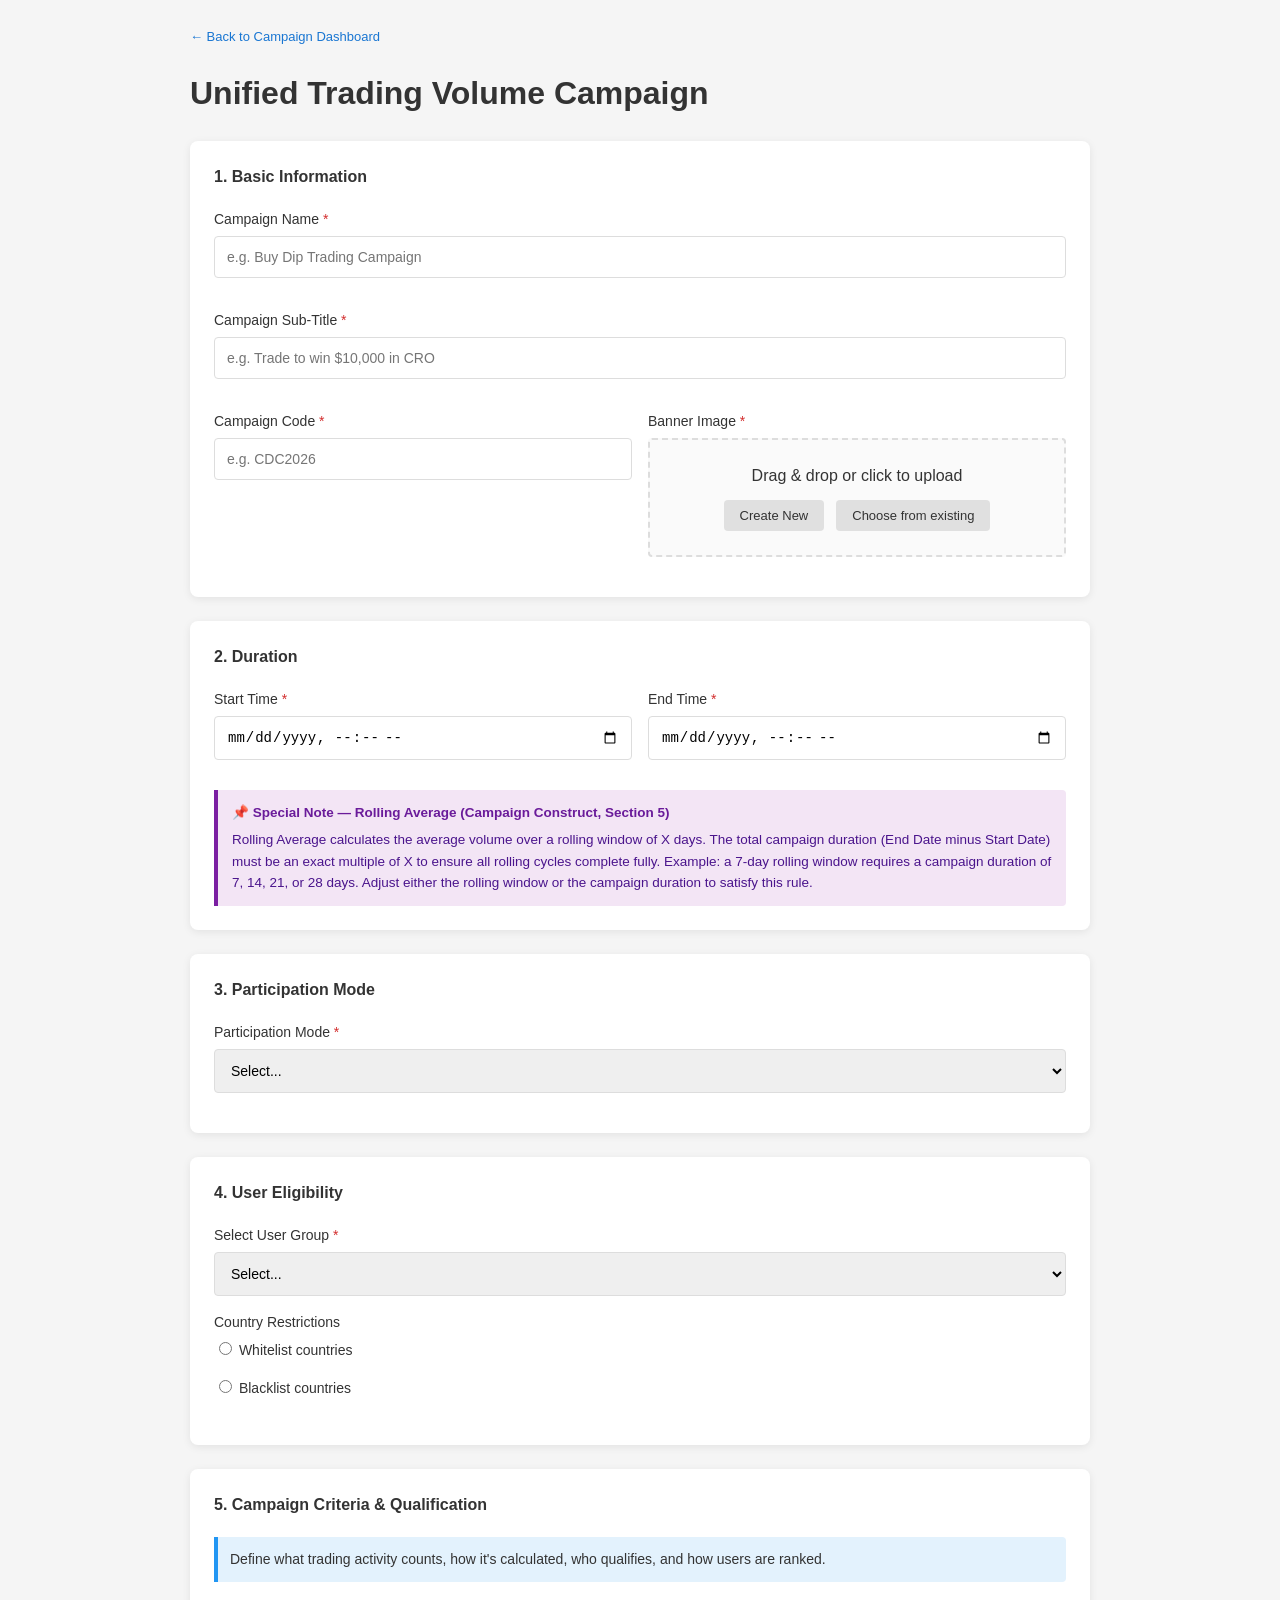
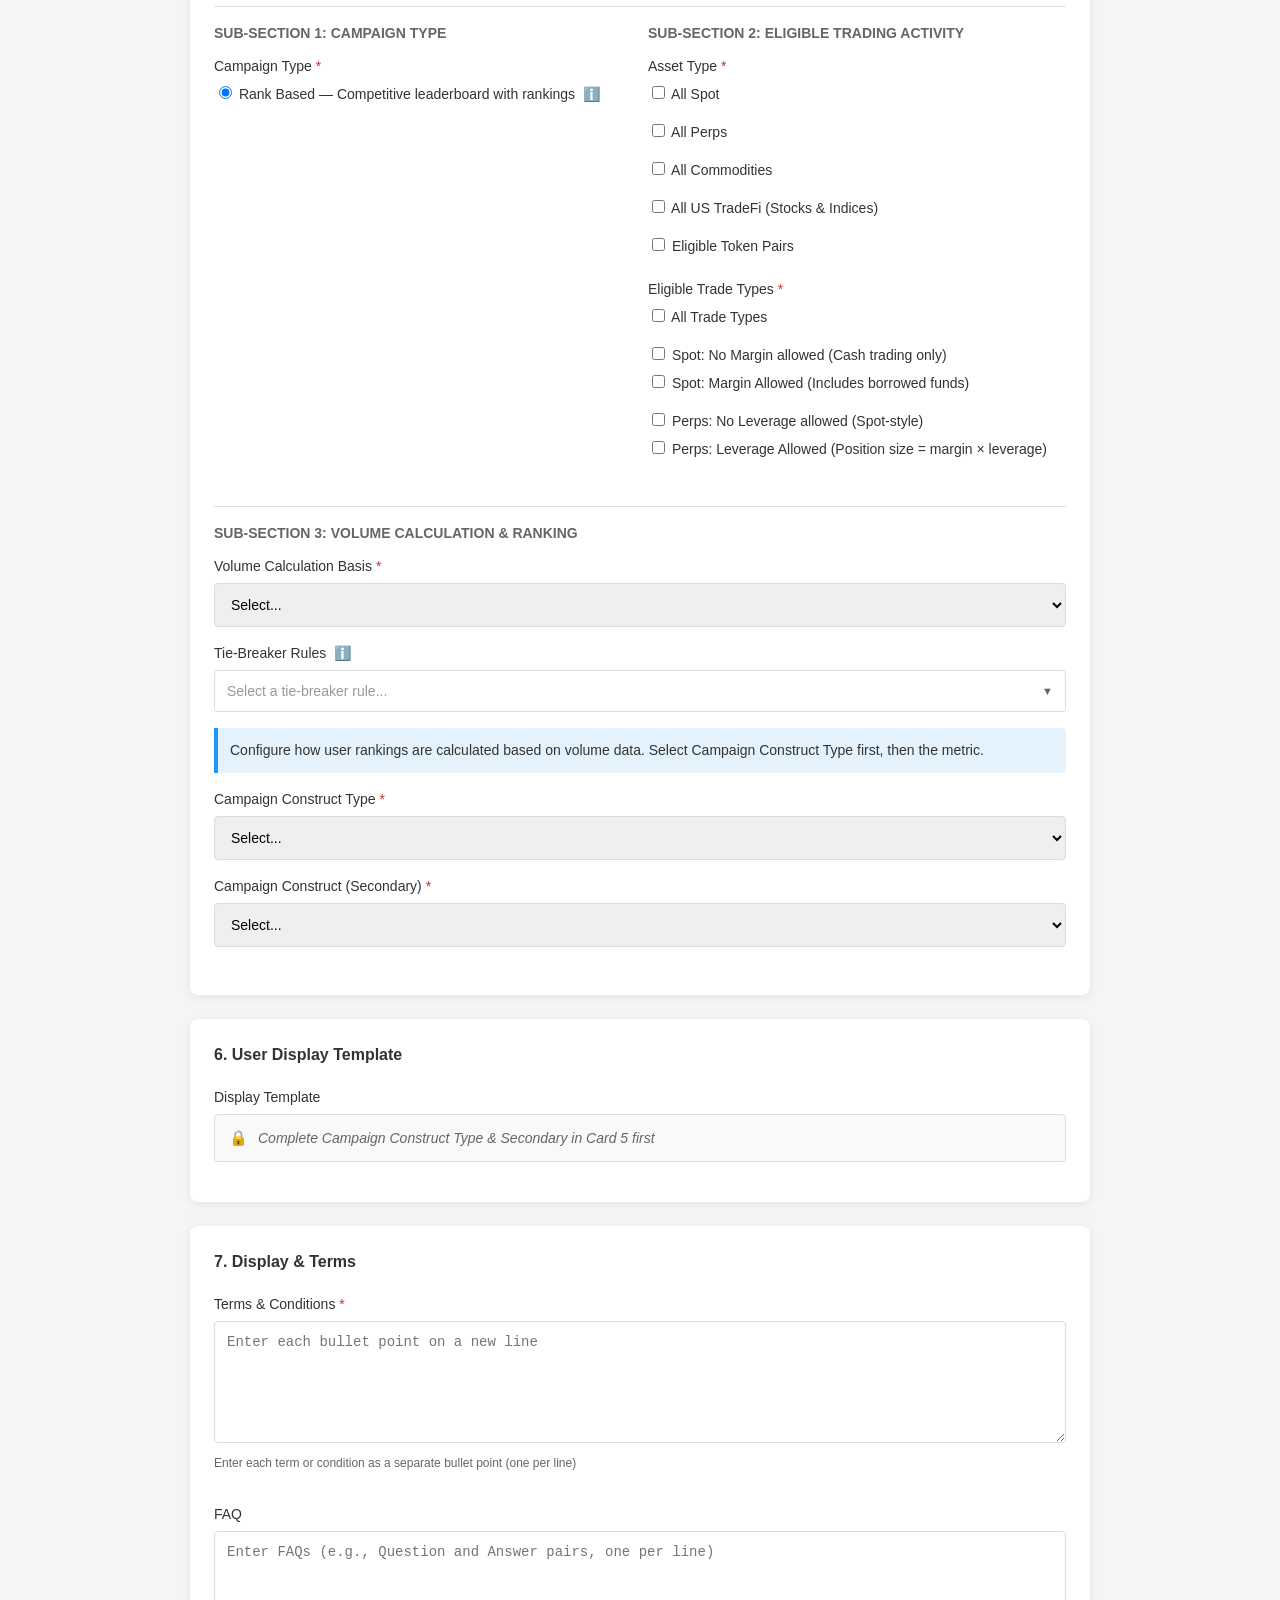
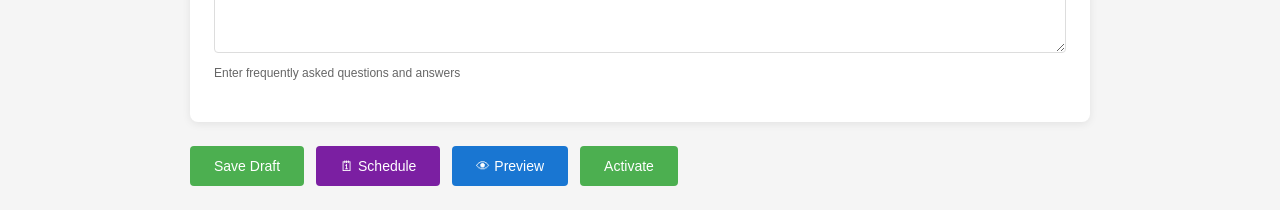
==== commit b482a83c: "Sync: symlink design-system, new pages, gitignore, remove figma-sync Made-with: Cursor" ====
--- a/index.html
+++ b/index.html
@@ -451,6 +451,8 @@
               <div class="checkbox-group" id="assetTypeGroup">
                 <label class="checkbox-item"><input type="checkbox" name="assetType" value="spot"> All Spot</label>
                 <label class="checkbox-item"><input type="checkbox" name="assetType" value="perps"> All Perps</label>
+                <label class="checkbox-item"><input type="checkbox" name="assetType" value="commodities"> All Commodities</label>
+                <label class="checkbox-item"><input type="checkbox" name="assetType" value="us-tradefi"> All US TradeFi (Stocks &amp; Indices)</label>
                 <label class="checkbox-item"><input type="checkbox" name="assetType" value="token-pairs"> Eligible Token Pairs</label>
               </div>
             </div>
@@ -2723,8 +2725,15 @@
       });
 
       document.querySelectorAll('input[name="assetType"]').forEach(c => c.addEventListener('change', function() {
-        const checked = Array.from(document.querySelectorAll('input[name="assetType"]:checked'));
-        if (checked.length > 2) this.checked = false;
+        const tokenPairsBox = document.querySelector('input[name="assetType"][value="token-pairs"]');
+        const assetBoxes    = Array.from(document.querySelectorAll('input[name="assetType"]')).filter(x => x.value !== 'token-pairs');
+        if (this.value === 'token-pairs' && this.checked) {
+          // Eligible Token Pairs selected → uncheck all asset types
+          assetBoxes.forEach(x => x.checked = false);
+        } else if (this.value !== 'token-pairs' && this.checked) {
+          // Any asset type selected → uncheck Eligible Token Pairs
+          if (tokenPairsBox) tokenPairsBox.checked = false;
+        }
         applyConditionalLogic();
       }));
 
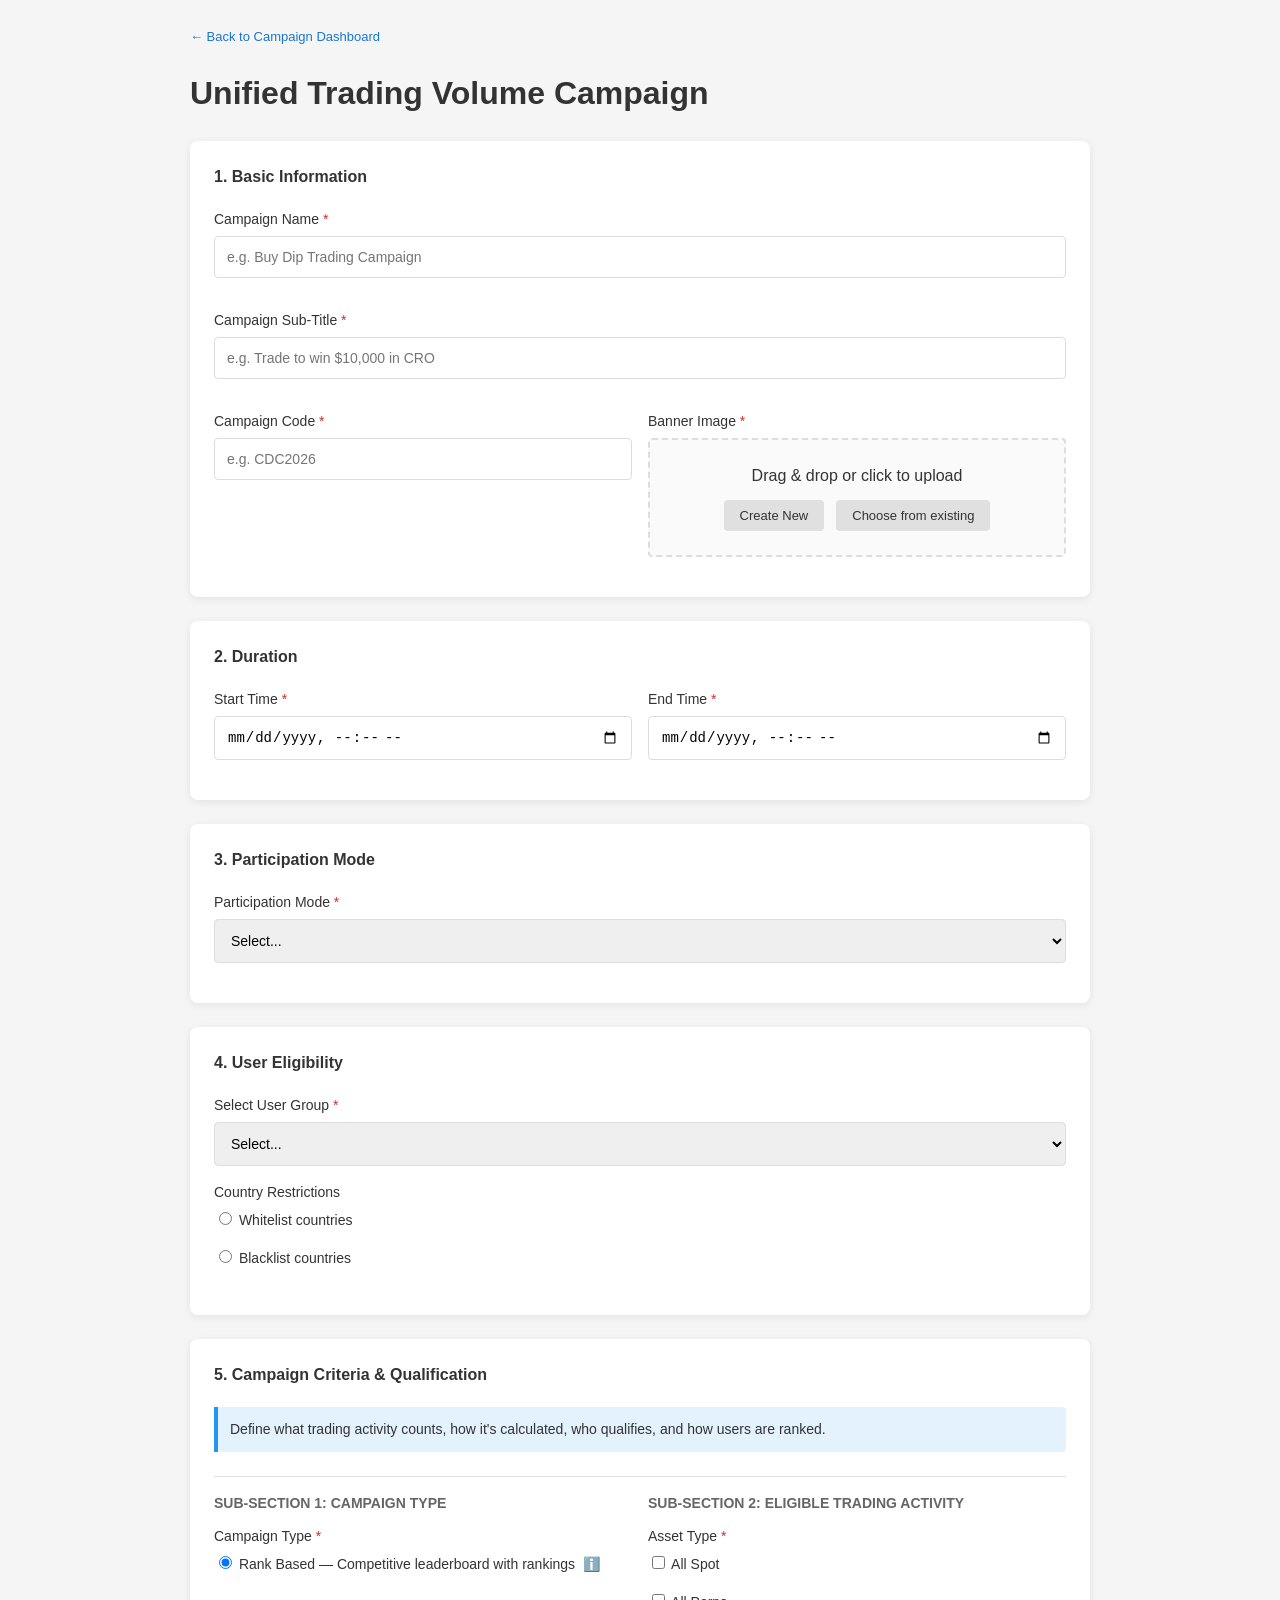
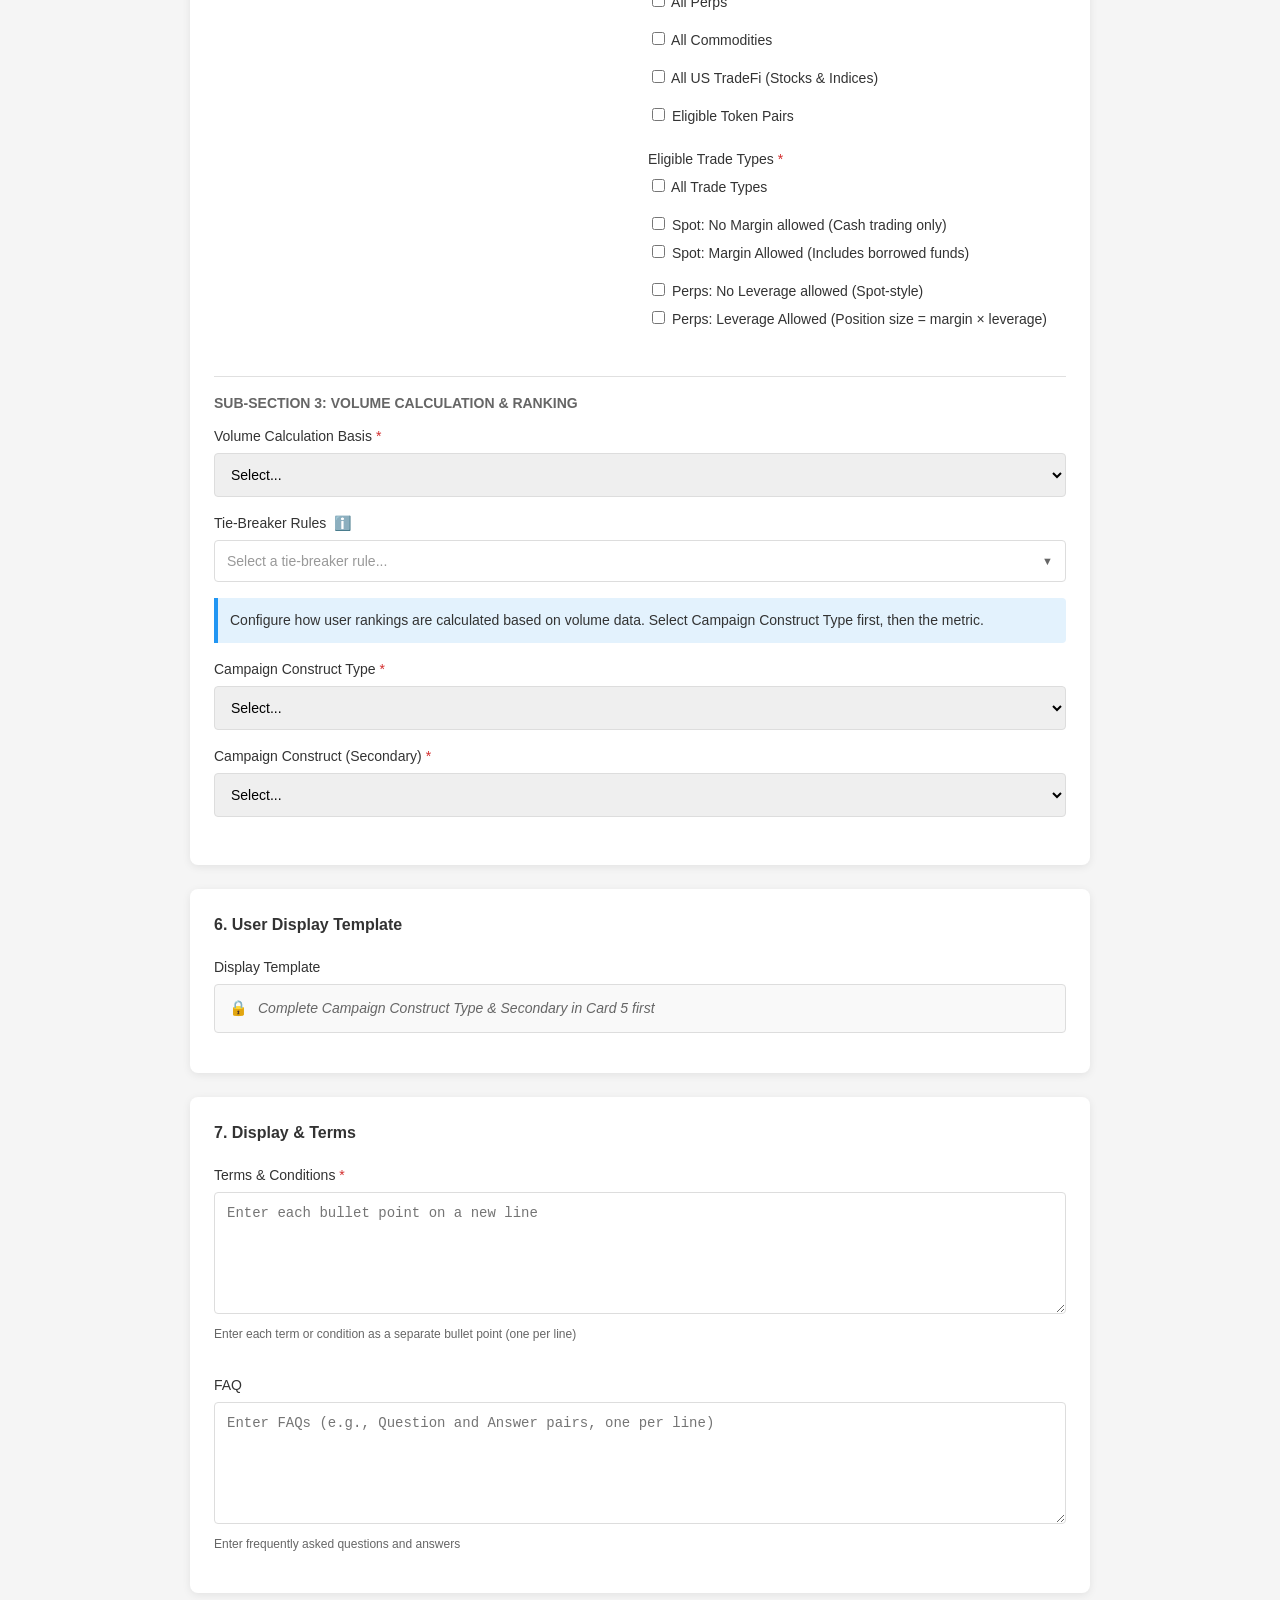
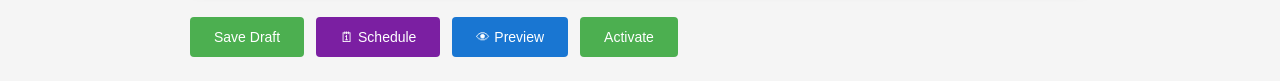
==== commit d4515cc6: "auto-sync 2026-04-12T03:28:32Z" ====
--- a/index.html
+++ b/index.html
@@ -341,10 +341,6 @@
               <input type="datetime-local" id="endTime" placeholder="Campaign end time">
               <span class="error-msg" id="err-endTime"></span>
             </div>
-          </div>
-          <div class="info-block-purple">
-            <span class="purple-note-title">📌 Special Note — Rolling Average (Campaign Construct, Section 5)</span>
-            Rolling Average calculates the average volume over a rolling window of X days. The total campaign duration (End Date minus Start Date) must be an exact multiple of X to ensure all rolling cycles complete fully. Example: a 7-day rolling window requires a campaign duration of 7, 14, 21, or 28 days. Adjust either the rolling window or the campaign duration to satisfy this rule.
           </div>
         </div>
       </div>
